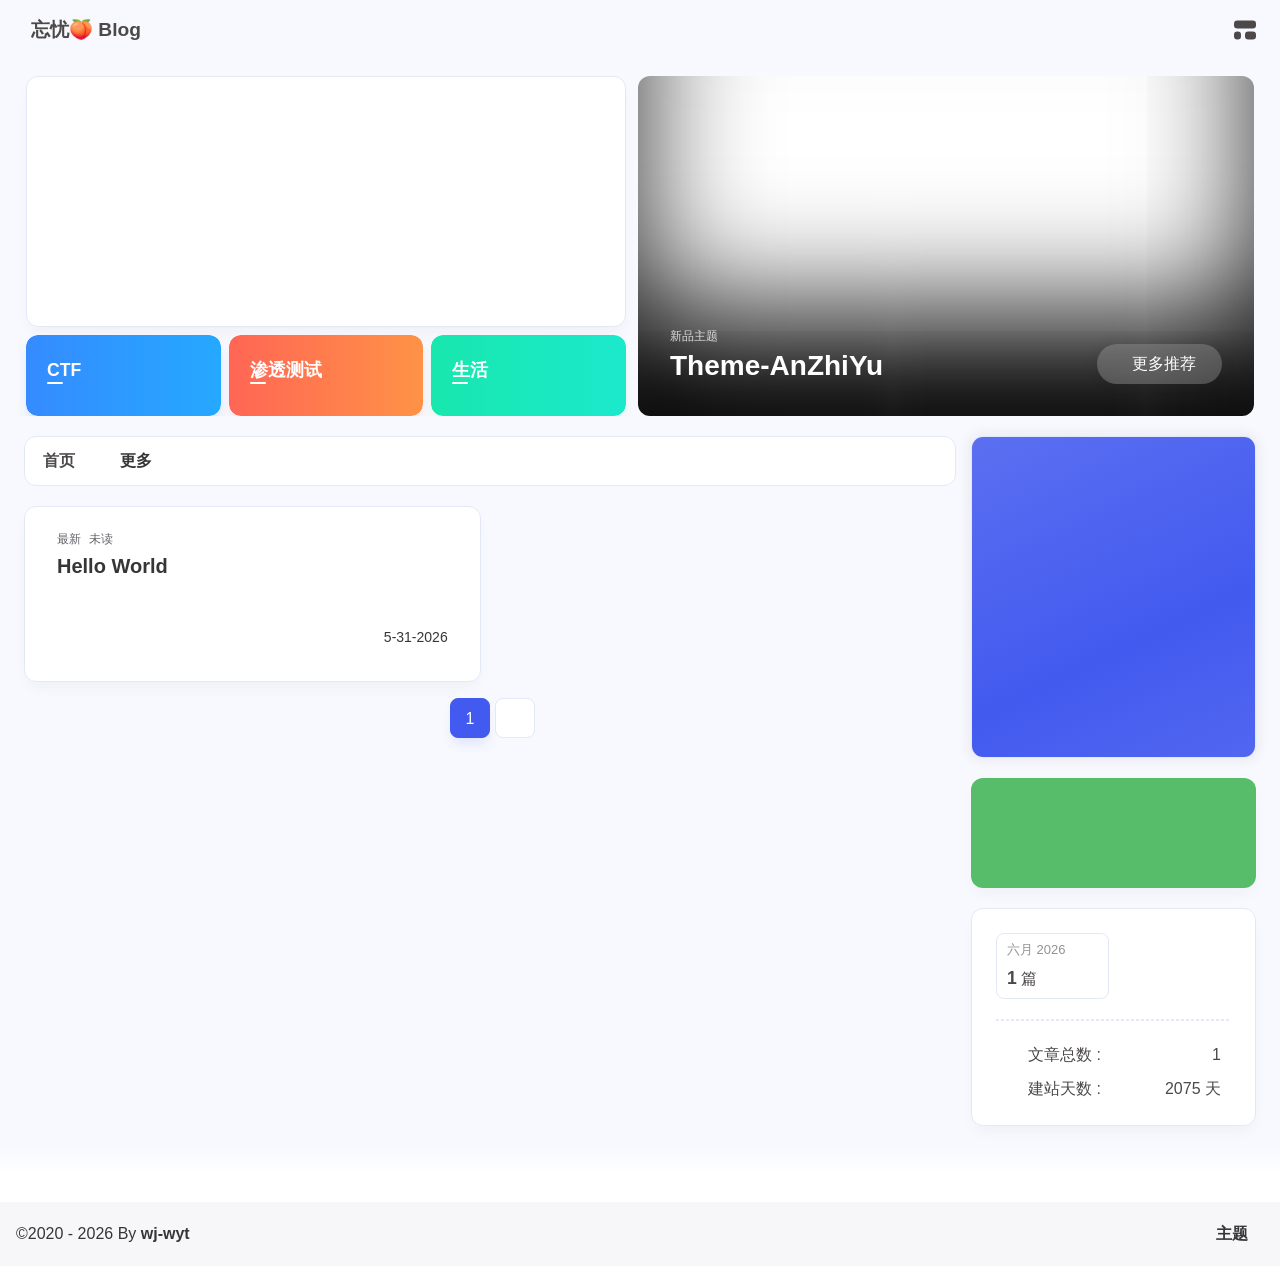
==== index.html @ c8df84e9 "Site updated: 2026-06-01 08:28:29" ====
<!DOCTYPE html><html lang="zh-CN" data-theme="light"><head><meta charset="UTF-8"><meta http-equiv="X-UA-Compatible" content="IE=edge"><meta name="viewport" content="width=device-width, initial-scale=1.0, user-scalable=no"><title>忘忧🍑 Blog</title><meta name="author" content="wj-wyt"><meta name="copyright" content="wj-wyt"><meta name="format-detection" content="telephone=no"><meta name="theme-color" content="#f7f9fe"><meta name="mobile-web-app-capable" content="yes"><meta name="apple-touch-fullscreen" content="yes"><meta name="apple-mobile-web-app-title" content="忘忧🍑 Blog"><meta name="application-name" content="忘忧🍑 Blog"><meta name="apple-mobile-web-app-capable" content="yes"><meta name="apple-mobile-web-app-status-bar-style" content="#f7f9fe"><meta property="og:type" content="website"><meta property="og:title" content="忘忧🍑 Blog"><meta property="og:url" content="https://wj-wyt.github.io/index.html"><meta property="og:site_name" content="忘忧🍑 Blog"><meta property="og:description"><meta property="og:locale" content="zh-CN"><meta property="og:image" content="https://bu.dusays.com/2023/04/27/64496e511b09c.jpg"><meta property="article:author" content="wj-wyt"><meta property="article:tag"><meta name="twitter:card" content="summary"><meta name="twitter:image" content="https://bu.dusays.com/2023/04/27/64496e511b09c.jpg"><meta name="description"><link rel="shortcut icon" href="/favicon.ico"><link rel="canonical" href="https://wj-wyt.github.io/"><link rel="preconnect" href="//cdn.cbd.int"/><meta name="google-site-verification" content="xxx"/><meta name="baidu-site-verification" content="code-xxx"/><meta name="msvalidate.01" content="xxx"/><link rel="stylesheet" href="/css/index.css"><link rel="stylesheet" href="https://cdn.cbd.int/node-snackbar@0.1.16/dist/snackbar.min.css" media="print" onload="this.media='all'"><link rel="stylesheet" href="https://cdn.cbd.int/@fancyapps/ui@6.1.6/dist/fancybox/fancybox.css" media="print" onload="this.media='all'"><script>const GLOBAL_CONFIG = {
  linkPageTop: undefined,
  peoplecanvas: {"enable":true,"img":"https://upload-bbs.miyoushe.com/upload/2024/07/27/125766904/ba62475f396df9de3316a08ed9e65d86_5680958632268053399..png"},
  postHeadAiDescription: {"enable":true,"gptName":"AnZhiYu","mode":"local","switchBtn":false,"btnLink":"https://afdian.net/item/886a79d4db6711eda42a52540025c377","randomNum":3,"basicWordCount":1000,"key":"xxxx","Referer":"https://xx.xx/"},
  diytitle: {"enable":true,"leaveTitle":"w(ﾟДﾟ)w 不要走！再看看嘛！","backTitle":"♪(^∇^*)欢迎肥来！"},
  LA51: undefined,
  greetingBox: undefined,
  twikooEnvId: '',
  commentBarrageConfig:undefined,
  music_page_default: "nav_music",
  root: '/',
  preloader: {"source":3},
  friends_vue_info: undefined,
  navMusic: true,
  mainTone: undefined,
  authorStatus: undefined,
  algolia: undefined,
  localSearch: undefined,
  translate: {"defaultEncoding":2,"translateDelay":0,"msgToTraditionalChinese":"繁","msgToSimplifiedChinese":"简","rightMenuMsgToTraditionalChinese":"转为繁体","rightMenuMsgToSimplifiedChinese":"转为简体"},
  noticeOutdate: undefined,
  highlight: {"plugin":"highlight.js","highlightCopy":true,"highlightLang":true,"highlightHeightLimit":330},
  copy: {
    success: '复制成功',
    error: '复制错误',
    noSupport: '浏览器不支持'
  },
  relativeDate: {
    homepage: false,
    simplehomepage: true,
    post: false
  },
  runtime: '天',
  date_suffix: {
    just: '刚刚',
    min: '分钟前',
    hour: '小时前',
    day: '天前',
    month: '个月前'
  },
  copyright: {"copy":true,"copyrightEbable":false,"limitCount":50,"languages":{"author":"作者: wj-wyt","link":"链接: ","source":"来源: 忘忧🍑 Blog","info":"著作权归作者所有。商业转载请联系作者获得授权，非商业转载请注明出处。","copySuccess":"复制成功，复制和转载请标注本文地址"}},
  lightbox: 'fancybox',
  Snackbar: {"chs_to_cht":"你已切换为繁体","cht_to_chs":"你已切换为简体","day_to_night":"你已切换为深色模式","night_to_day":"你已切换为浅色模式","bgLight":"#425AEF","bgDark":"#1f1f1f","position":"top-center"},
  source: {
    justifiedGallery: {
      js: 'https://cdn.cbd.int/flickr-justified-gallery@2.2.0/dist/fjGallery.min.js',
      css: 'https://cdn.cbd.int/flickr-justified-gallery@2.2.0/dist/fjGallery.css'
    }
  },
  isPhotoFigcaption: false,
  islazyload: true,
  isAnchor: false,
  shortcutKey: undefined,
  autoDarkmode: true
}</script><script id="config-diff">var GLOBAL_CONFIG_SITE = {
  configTitle: '忘忧🍑 Blog',
  title: '忘忧🍑 Blog',
  postAI: '',
  pageFillDescription: '',
  isPost: false,
  isHome: true,
  isHighlightShrink: false,
  isToc: false,
  postUpdate: '2026-06-01 08:28:26',
  postMainColor: '',
}</script><noscript><style type="text/css">
  #nav {
    opacity: 1
  }
  .justified-gallery img {
    opacity: 1
  }

  #recent-posts time,
  #post-meta time {
    display: inline !important
  }
</style></noscript><script>(win=>{
      win.saveToLocal = {
        set: (key, value, ttl) => {
          if (ttl === 0) return
          const now = Date.now()
          const expiry = now + ttl * 86400000
          const item = {
            value,
            expiry
          }
          localStorage.setItem(key, JSON.stringify(item))
        },
      
        get: key => {
          const itemStr = localStorage.getItem(key)
      
          if (!itemStr) {
            return undefined
          }
          const item = JSON.parse(itemStr)
          const now = Date.now()
      
          if (now > item.expiry) {
            localStorage.removeItem(key)
            return undefined
          }
          return item.value
        }
      }
    
      win.getScript = (url, attr = {}) => new Promise((resolve, reject) => {
        const script = document.createElement('script')
        script.src = url
        script.async = true
        script.onerror = reject
        script.onload = script.onreadystatechange = function() {
          const loadState = this.readyState
          if (loadState && loadState !== 'loaded' && loadState !== 'complete') return
          script.onload = script.onreadystatechange = null
          resolve()
        }

        Object.keys(attr).forEach(key => {
          script.setAttribute(key, attr[key])
        })

        document.head.appendChild(script)
      })
    
      win.getCSS = (url, id = false) => new Promise((resolve, reject) => {
        const link = document.createElement('link')
        link.rel = 'stylesheet'
        link.href = url
        if (id) link.id = id
        link.onerror = reject
        link.onload = link.onreadystatechange = function() {
          const loadState = this.readyState
          if (loadState && loadState !== 'loaded' && loadState !== 'complete') return
          link.onload = link.onreadystatechange = null
          resolve()
        }
        document.head.appendChild(link)
      })
    
      win.activateDarkMode = () => {
        document.documentElement.setAttribute('data-theme', 'dark')
        if (document.querySelector('meta[name="theme-color"]') !== null) {
          document.querySelector('meta[name="theme-color"]').setAttribute('content', '#18171d')
        }
      }
      win.activateLightMode = () => {
        document.documentElement.setAttribute('data-theme', 'light')
        if (document.querySelector('meta[name="theme-color"]') !== null) {
          document.querySelector('meta[name="theme-color"]').setAttribute('content', '#f7f9fe')
        }
      }
      const t = saveToLocal.get('theme')
    
          const isDarkMode = window.matchMedia('(prefers-color-scheme: dark)').matches
          const isLightMode = window.matchMedia('(prefers-color-scheme: light)').matches
          const isNotSpecified = window.matchMedia('(prefers-color-scheme: no-preference)').matches
          const hasNoSupport = !isDarkMode && !isLightMode && !isNotSpecified

          if (t === undefined) {
            if (isLightMode) activateLightMode()
            else if (isDarkMode) activateDarkMode()
            else if (isNotSpecified || hasNoSupport) {
              const now = new Date()
              const hour = now.getHours()
              const isNight = hour <= 6 || hour >= 18
              isNight ? activateDarkMode() : activateLightMode()
            }
            window.matchMedia('(prefers-color-scheme: dark)').addListener(e => {
              if (saveToLocal.get('theme') === undefined) {
                e.matches ? activateDarkMode() : activateLightMode()
              }
            })
          } else if (t === 'light') activateLightMode()
          else activateDarkMode()
        
      const asideStatus = saveToLocal.get('aside-status')
      if (asideStatus !== undefined) {
        if (asideStatus === 'hide') {
          document.documentElement.classList.add('hide-aside')
        } else {
          document.documentElement.classList.remove('hide-aside')
        }
      }
    
      const detectApple = () => {
        if(/iPad|iPhone|iPod|Macintosh/.test(navigator.userAgent)){
          document.documentElement.classList.add('apple')
        }
      }
      detectApple()
    })(window)</script><meta name="generator" content="Hexo 8.1.2"></head><body data-type="anzhiyu"><div id="web_bg"></div><div id="an_music_bg"></div><div id="loading-box" onclick="document.getElementById(&quot;loading-box&quot;).classList.add(&quot;loaded&quot;)"><div class="loading-bg"><img class="loading-img nolazyload" alt="加载头像" src="https://npm.elemecdn.com/anzhiyu-blog-static@1.0.4/img/avatar.jpg"/><div class="loading-image-dot"></div></div></div><script>const preloader = {
  endLoading: () => {
    document.getElementById('loading-box').classList.add("loaded");
  },
  initLoading: () => {
    document.getElementById('loading-box').classList.remove("loaded")
  }
}
window.addEventListener('load',()=> { preloader.endLoading() })
setTimeout(function(){preloader.endLoading();},10000)

if (true) {
  document.addEventListener('pjax:send', () => { preloader.initLoading() })
  document.addEventListener('pjax:complete', () => { preloader.endLoading() })
}</script><link rel="stylesheet" href="https://cdn.cbd.int/anzhiyu-theme-static@1.1.10/progress_bar/progress_bar.css"/><script async="async" src="https://cdn.cbd.int/pace-js@1.2.4/pace.min.js" data-pace-options="{ &quot;restartOnRequestAfter&quot;:false,&quot;eventLag&quot;:false}"></script><div class="page" id="body-wrap"><header class="not-top-img" id="page-header"><nav id="nav"><div id="nav-group"><span id="blog_name"><a id="site-name" href="/" accesskey="h"><div class="title">忘忧🍑 Blog</div><i class="anzhiyufont anzhiyu-icon-house-chimney"></i></a></span><div class="mask-name-container"><div id="name-container"><a id="page-name" href="javascript:anzhiyu.scrollToDest(0, 500)">PAGE_NAME</a></div></div><div id="menus"></div><div id="nav-right"><div class="nav-button" id="randomPost_button"><a class="site-page" onclick="toRandomPost()" title="随机前往一个文章" href="javascript:void(0);"><i class="anzhiyufont anzhiyu-icon-dice"></i></a></div><input id="center-console" type="checkbox"/><label class="widget" for="center-console" title="中控台" onclick="anzhiyu.switchConsole();"><i class="left"></i><i class="widget center"></i><i class="widget right"></i></label><div id="console"><div class="console-card-group-reward"><ul class="reward-all console-card"><li class="reward-item"><a href="https://npm.elemecdn.com/anzhiyu-blog@1.1.6/img/post/common/qrcode-weichat.png" target="_blank"><img class="post-qr-code-img" alt="微信" src= "[data-uri]" onerror="this.onerror=null,this.src=&quot;/img/404.jpg&quot;" data-lazy-src="https://npm.elemecdn.com/anzhiyu-blog@1.1.6/img/post/common/qrcode-weichat.png"/></a><div class="post-qr-code-desc">微信</div></li><li class="reward-item"><a href="https://npm.elemecdn.com/anzhiyu-blog@1.1.6/img/post/common/qrcode-alipay.png" target="_blank"><img class="post-qr-code-img" alt="支付宝" src= "[data-uri]" onerror="this.onerror=null,this.src=&quot;/img/404.jpg&quot;" data-lazy-src="https://npm.elemecdn.com/anzhiyu-blog@1.1.6/img/post/common/qrcode-alipay.png"/></a><div class="post-qr-code-desc">支付宝</div></li></ul></div><div class="console-card-group"><div class="console-card-group-left"><div class="console-card" id="card-newest-comments"><div class="card-content"><div class="author-content-item-tips">互动</div><span class="author-content-item-title"> 最新评论</span></div><div class="aside-list"><span>正在加载中...</span></div></div></div><div class="console-card-group-right"><div class="console-card tags"><div class="card-content"><div class="author-content-item-tips">兴趣点</div><span class="author-content-item-title">寻找你感兴趣的领域</span></div></div><div class="console-card history"><div class="item-headline"><i class="anzhiyufont anzhiyu-icon-box-archiv"></i><span>文章</span></div><div class="card-archives"><div class="item-headline"><i class="anzhiyufont anzhiyu-icon-archive"></i><span>归档</span></div><ul class="card-archive-list"><li class="card-archive-list-item"><a class="card-archive-list-link" href="/archives/2026/06/"><span class="card-archive-list-date">六月 2026</span><div class="card-archive-list-count-group"><span class="card-archive-list-count">1</span><span>篇</span></div></a></li></ul></div><hr/></div></div></div><div class="button-group"><div class="console-btn-item"><a class="darkmode_switchbutton" title="显示模式切换" href="javascript:void(0);"><i class="anzhiyufont anzhiyu-icon-moon"></i></a></div><div class="console-btn-item" id="consoleHideAside" onclick="anzhiyu.hideAsideBtn()" title="边栏显示控制"><a class="asideSwitch"><i class="anzhiyufont anzhiyu-icon-arrows-left-right"></i></a></div><div class="console-btn-item" id="consoleMusic" onclick="anzhiyu.musicToggle()" title="音乐开关"><a class="music-switch"><i class="anzhiyufont anzhiyu-icon-music"></i></a></div></div><div class="console-mask" onclick="anzhiyu.hideConsole()" href="javascript:void(0);"></div></div><div class="nav-button" id="nav-totop"><a class="totopbtn" href="javascript:void(0);"><i class="anzhiyufont anzhiyu-icon-arrow-up"></i><span id="percent" onclick="anzhiyu.scrollToDest(0,500)">0</span></a></div><div id="toggle-menu"><a class="site-page" href="javascript:void(0);" title="切换"><i class="anzhiyufont anzhiyu-icon-bars"></i></a></div></div></div></nav></header><main id="blog-container"><div id="home_top"><div class="swiper_container_card" style="height: auto;width: 100%"><div id="bannerGroup"><div id="random-banner"><canvas id="peoplecanvas"></canvas><a id="random-hover" href="javascript:toRandomPost()"><i class="anzhiyufont anzhiyu-icon-paper-plane"></i><div class="bannerText">随便逛逛<i class="anzhiyufont anzhiyu-icon-arrow-right"></i></div></a></div><div class="categoryGroup"><div class="categoryItem" style="box-shadow:var(--anzhiyu-shadow-blue)"><a class="categoryButton blue" href="/categories/CTF/"><span class="categoryButtonText">CTF</span><i class="anzhiyufont anzhiyu-icon-dove"></i></a></div><div class="categoryItem" style="box-shadow:var(--anzhiyu-shadow-red)"><a class="categoryButton red" href="/categories/%E6%B8%97%E9%80%8F%E6%B5%8B%E8%AF%95/"><span class="categoryButtonText">渗透测试</span><i class="anzhiyufont anzhiyu-icon-fire"></i></a></div><div class="categoryItem" style="box-shadow:var(--anzhiyu-shadow-green)"><a class="categoryButton green" href="/categories/%E7%94%9F%E6%B4%BB%E6%97%A5%E5%B8%B8/"><span class="categoryButtonText">生活</span><i class="anzhiyufont anzhiyu-icon-book"></i></a></div></div></div><div class="topGroup"><div class="recent-post-item" onclick="pjax.loadUrl(&quot;/2026/06/01/hello-world/&quot;)"><div class="post_cover left_radius"><a href="2026/06/01/hello-world/" title="Hello World"><span class="recent-post-top-text">荐</span><img class="post_bg" onerror="this.onerror=null;this.src='/img/404.jpg'" alt="cover"></a></div><div class="recent-post-info"><a class="article-title" href="2026/06/01/hello-world/" title="Hello World">Hello World</a></div></div><a class="todayCard" id="todayCard" target="_blank" rel="noopener" href="https://docs.anheyu.com/" style="z-index: 1;"><div class="todayCard-info"><div class="todayCard-tips">新品主题</div><div class="todayCard-title">Theme-AnZhiYu</div></div><img class="todayCard-cover" src= "[data-uri]" onerror="this.onerror=null,this.src=&quot;/img/404.jpg&quot;" data-lazy-src="https://bu.dusays.com/2023/05/13/645fa3cf90d70.webp" onerror="this.onerror=null;this.src='/img/404.jpg'" alt="封面"><div class="banner-button-group"><div class="banner-button" onclick="event.stopPropagation();event.preventDefault();anzhiyu.hideTodayCard();"><i class="anzhiyufont anzhiyu-icon-arrow-circle-right"></i><span class="banner-button-text">更多推荐</span></div></div></a></div><link rel="stylesheet"></div></div><div class="layout" id="content-inner"><div class="recent-posts" id="recent-posts"><div id="categoryBar"><div class="category-bar" id="category-bar"><div id="catalog-bar"><div id="catalog-list"><div class="catalog-list-item" id="首页"><a href="/">首页</a></div></div><div class="category-bar-next" id="category-bar-next" onclick="anzhiyu.scrollCategoryBarToRight()"><i class="anzhiyufont anzhiyu-icon-angle-double-right"></i></div><a class="catalog-more" href="/categories/">更多</a></div></div></div><div class="recent-post-item lastestpost-item" onclick="pjax.loadUrl('/2026/06/01/hello-world/')"><div class="recent-post-info no-cover"><div class="recent-post-info-top"><div class="recent-post-info-top-tips"><span class="newPost">最新</span><a class="unvisited-post" href="/2026/06/01/hello-world/" title="Hello World">未读</a></div><a class="article-title" href="/2026/06/01/hello-world/" title="Hello World">Hello World</a></div><div class="article-meta-wrap"><span class="post-meta-date"><i class="anzhiyufont anzhiyu-icon-calendar-days" style="font-size: 15px; display:none"></i><span class="article-meta-label">发表于</span><time datetime="2026-05-31T23:50:40.956Z" title="发表于 2026-06-01 07:50:40" time="2026-06-01 07:50:40">2026-06-01</time><time class="time_hidden" datetime="2026-05-31T23:50:40.958Z" title="更新于 2026-06-01 07:50:40" time="2026-06-01 07:50:40">2026-06-01</time></span></div><div class="content">Welcome to Hexo! This is your very first post. Check documentation for more info. If you get any problems when using Hexo, you can find the answer in troubleshooting or you can ask me on GitHub.
Quick StartCreate a new post1$ hexo new &quot;My New Post&quot;

More info: Writing
Run server1$ hexo server

More info: Server
Generate static files1$ hexo generate

More info: Generating
Deploy to remote sites1$ hexo deploy

More info: Deployment
</div></div></div><nav id="pagination"><div class="pagination"><span class="page-number current">1</span><div class="toPageGroup"><input id="toPageText" oninput="value=value.replace(/[^0-9]/g,'')" maxlength="3" onkeyup="this.value=this.value.replace(/[^u4e00-u9fa5w]/g,'')" aria-label="toPage"><a id="toPageButton" onclick="anzhiyu.toPage()"><i class="anzhiyufont anzhiyu-icon-angles-right" style="font-weight: inherit; font-size: 1rem;"></i></a></div></div></nav></div><div class="aside-content" id="aside-content"><div class="card-widget card-info"><div class="card-content"><div class="author-info-avatar"><img class="avatar-img" src= "[data-uri]" onerror="this.onerror=null,this.src=&quot;/img/404.jpg&quot;" data-lazy-src="https://bu.dusays.com/2023/04/27/64496e511b09c.jpg" onerror="this.onerror=null;this.src='/img/friend_404.gif'" alt="avatar"/></div><div class="author-info__description"></div></div></div><div class="card-widget anzhiyu-right-widget" id="card-wechat" onclick="null"><div id="flip-wrapper"><div id="flip-content"><div class="face" style="background: url(https://bu.dusays.com/2023/01/13/63c02edf44033.png) center center / 100% no-repeat"></div><div class="back face" style="background: url(https://bu.dusays.com/2023/05/13/645fa415e8694.png) center center / 100% no-repeat"></div></div></div></div><div class="sticky_layout"><div class="card-widget"><div class="card-archives"><div class="item-headline"><i class="anzhiyufont anzhiyu-icon-archive"></i><span>归档</span></div><ul class="card-archive-list"><li class="card-archive-list-item"><a class="card-archive-list-link" href="/archives/2026/06/"><span class="card-archive-list-date">六月 2026</span><div class="card-archive-list-count-group"><span class="card-archive-list-count">1</span><span>篇</span></div></a></li></ul></div><hr/><div class="card-webinfo"><div class="item-headline"><i class="anzhiyufont anzhiyu-icon-chart-line"></i><span>网站资讯</span></div><div class="webinfo"><div class="webinfo-item"><div class="webinfo-item-title"><i class="anzhiyufont anzhiyu-icon-file-lines"></i><div class="item-name">文章总数 :</div></div><div class="item-count">1</div></div><div class="webinfo-item"><div class="webinfo-item-title"><i class="anzhiyufont anzhiyu-icon-stopwatch"></i><div class="item-name">建站天数 :</div></div><div class="item-count" id="runtimeshow" data-publishDate="2021-03-31T16:00:00.000Z"><i class="anzhiyufont anzhiyu-icon-spinner anzhiyu-spin"></i></div></div></div></div></div></div></div></div></main><footer id="footer"><div id="footer-wrap"></div><div id="footer-bar"><div class="footer-bar-links"><div class="footer-bar-left"><div id="footer-bar-tips"><div class="copyright">&copy;2020 - 2026 By <a class="footer-bar-link" href="/" title="wj-wyt" target="_blank">wj-wyt</a></div></div><div id="footer-type-tips"></div></div><div class="footer-bar-right"><a class="footer-bar-link" target="_blank" rel="noopener" href="https://github.com/anzhiyu-c/hexo-theme-anzhiyu" title="主题">主题</a></div></div></div></footer></div><div id="sidebar"><div id="menu-mask"></div><div id="sidebar-menus"><div class="sidebar-site-data site-data is-center"><a href="/archives/" title="archive"><div class="headline">文章</div><div class="length-num">1</div></a><a href="/tags/" title="tag"><div class="headline">标签</div><div class="length-num">0</div></a><a href="/categories/" title="category"><div class="headline">分类</div><div class="length-num">0</div></a></div><span class="sidebar-menu-item-title">功能</span><div class="sidebar-menu-item"><a class="darkmode_switchbutton menu-child" href="javascript:void(0);" title="显示模式"><i class="anzhiyufont anzhiyu-icon-circle-half-stroke"></i><span>显示模式</span></a></div><div class="back-menu-list-groups"><div class="back-menu-list-group"><div class="back-menu-list-title">网页</div><div class="back-menu-list"><a class="back-menu-item" target="_blank" rel="noopener" href="https://hexo.anheyu.com/" title="博客"><img class="back-menu-item-icon" src= "[data-uri]" onerror="this.onerror=null,this.src=&quot;/img/404.jpg&quot;" data-lazy-src="/img/favicon.ico" alt="博客"/><span class="back-menu-item-text">博客</span></a></div></div><div class="back-menu-list-group"><div class="back-menu-list-title">项目</div><div class="back-menu-list"><a class="back-menu-item" target="_blank" rel="noopener" href="https://image.anheyu.com/" title="安知鱼图床"><img class="back-menu-item-icon" src= "[data-uri]" onerror="this.onerror=null,this.src=&quot;/img/404.jpg&quot;" data-lazy-src="https://image.anheyu.com/favicon.ico" alt="安知鱼图床"/><span class="back-menu-item-text">安知鱼图床</span></a></div></div></div><span class="sidebar-menu-item-title">标签</span></div></div><div id="rightside"><div id="rightside-config-hide"><button id="translateLink" type="button" title="简繁转换">繁</button><button id="darkmode" type="button" title="浅色和深色模式转换"><i class="anzhiyufont anzhiyu-icon-circle-half-stroke"></i></button><button id="hide-aside-btn" type="button" title="单栏和双栏切换"><i class="anzhiyufont anzhiyu-icon-arrows-left-right"></i></button></div><div id="rightside-config-show"><button id="rightside-config" type="button" title="设置"><i class="anzhiyufont anzhiyu-icon-gear"></i></button><button id="go-up" type="button" title="回到顶部"><i class="anzhiyufont anzhiyu-icon-arrow-up"></i></button></div></div><div id="nav-music"><a id="nav-music-hoverTips" onclick="anzhiyu.musicToggle()" accesskey="m">播放音乐</a><div id="console-music-bg"></div><meting-js id="8152976493" server="netease" type="playlist" mutex="true" preload="none" theme="var(--anzhiyu-main)" data-lrctype="0" order="random" volume="0.7"></meting-js></div><div id="rightMenu"><div class="rightMenu-group rightMenu-small"><div class="rightMenu-item" id="menu-backward"><i class="anzhiyufont anzhiyu-icon-arrow-left"></i></div><div class="rightMenu-item" id="menu-forward"><i class="anzhiyufont anzhiyu-icon-arrow-right"></i></div><div class="rightMenu-item" id="menu-refresh"><i class="anzhiyufont anzhiyu-icon-arrow-rotate-right" style="font-size: 1rem;"></i></div><div class="rightMenu-item" id="menu-top"><i class="anzhiyufont anzhiyu-icon-arrow-up"></i></div></div><div class="rightMenu-group rightMenu-line rightMenuPlugin"><div class="rightMenu-item" id="menu-copytext"><i class="anzhiyufont anzhiyu-icon-copy"></i><span>复制选中文本</span></div><div class="rightMenu-item" id="menu-pastetext"><i class="anzhiyufont anzhiyu-icon-paste"></i><span>粘贴文本</span></div><a class="rightMenu-item" id="menu-commenttext"><i class="anzhiyufont anzhiyu-icon-comment-medical"></i><span>引用到评论</span></a><div class="rightMenu-item" id="menu-newwindow"><i class="anzhiyufont anzhiyu-icon-window-restore"></i><span>新窗口打开</span></div><div class="rightMenu-item" id="menu-copylink"><i class="anzhiyufont anzhiyu-icon-link"></i><span>复制链接地址</span></div><div class="rightMenu-item" id="menu-copyimg"><i class="anzhiyufont anzhiyu-icon-images"></i><span>复制此图片</span></div><div class="rightMenu-item" id="menu-downloadimg"><i class="anzhiyufont anzhiyu-icon-download"></i><span>下载此图片</span></div><div class="rightMenu-item" id="menu-newwindowimg"><i class="anzhiyufont anzhiyu-icon-window-restore"></i><span>新窗口打开图片</span></div><div class="rightMenu-item" id="menu-search"><i class="anzhiyufont anzhiyu-icon-magnifying-glass"></i><span>站内搜索</span></div><div class="rightMenu-item" id="menu-searchBaidu"><i class="anzhiyufont anzhiyu-icon-magnifying-glass"></i><span>百度搜索</span></div><div class="rightMenu-item" id="menu-music-toggle"><i class="anzhiyufont anzhiyu-icon-play"></i><span>播放音乐</span></div><div class="rightMenu-item" id="menu-music-back"><i class="anzhiyufont anzhiyu-icon-backward"></i><span>切换到上一首</span></div><div class="rightMenu-item" id="menu-music-forward"><i class="anzhiyufont anzhiyu-icon-forward"></i><span>切换到下一首</span></div><div class="rightMenu-item" id="menu-music-playlist" onclick="window.open(&quot;https://y.qq.com/n/ryqq/playlist/8802438608&quot;, &quot;_blank&quot;);" style="display: none;"><i class="anzhiyufont anzhiyu-icon-radio"></i><span>查看所有歌曲</span></div><div class="rightMenu-item" id="menu-music-copyMusicName"><i class="anzhiyufont anzhiyu-icon-copy"></i><span>复制歌名</span></div></div><div class="rightMenu-group rightMenu-line rightMenuOther"><a class="rightMenu-item menu-link" id="menu-randomPost"><i class="anzhiyufont anzhiyu-icon-shuffle"></i><span>随便逛逛</span></a><a class="rightMenu-item menu-link" href="/categories/"><i class="anzhiyufont anzhiyu-icon-cube"></i><span>博客分类</span></a><a class="rightMenu-item menu-link" href="/tags/"><i class="anzhiyufont anzhiyu-icon-tags"></i><span>文章标签</span></a></div><div class="rightMenu-group rightMenu-line rightMenuOther"><a class="rightMenu-item" id="menu-copy" href="javascript:void(0);"><i class="anzhiyufont anzhiyu-icon-copy"></i><span>复制地址</span></a><a class="rightMenu-item" id="menu-commentBarrage" href="javascript:void(0);"><i class="anzhiyufont anzhiyu-icon-message"></i><span class="menu-commentBarrage-text">关闭热评</span></a><a class="rightMenu-item" id="menu-darkmode" href="javascript:void(0);"><i class="anzhiyufont anzhiyu-icon-circle-half-stroke"></i><span class="menu-darkmode-text">深色模式</span></a><a class="rightMenu-item" id="menu-translate" href="javascript:void(0);"><i class="anzhiyufont anzhiyu-icon-language"></i><span>轉為繁體</span></a></div></div><div id="rightmenu-mask"></div><div><script src="/js/utils.js"></script><script src="/js/main.js"></script><script src="/js/tw_cn.js"></script><script src="https://cdn.cbd.int/@fancyapps/ui@6.1.6/dist/fancybox/fancybox.umd.js"></script><script src="https://cdn.cbd.int/instant.page@5.2.0/instantpage.js" type="module"></script><script src="https://cdn.cbd.int/vanilla-lazyload@19.1.3/dist/lazyload.iife.min.js"></script><script src="https://cdn.cbd.int/node-snackbar@0.1.16/dist/snackbar.min.js"></script><canvas id="universe"></canvas><script async src="https://npm.elemecdn.com/anzhiyu-theme-static@1.0.0/dark/dark.js"></script><script>// 消除控制台打印
var HoldLog = console.log;
console.log = function () {};
let now1 = new Date();
queueMicrotask(() => {
  const Log = function () {
    HoldLog.apply(console, arguments);
  }; //在恢复前输出日志
  const grt = new Date("04/01/2021 00:00:00"); //此处修改你的建站时间或者网站上线时间
  now1.setTime(now1.getTime() + 250);
  const days = (now1 - grt) / 1000 / 60 / 60 / 24;
  const dnum = Math.floor(days);
  const ascll = [
    `欢迎使用安知鱼!`,
    `生活明朗, 万物可爱`,
    `
        
       █████╗ ███╗   ██╗███████╗██╗  ██╗██╗██╗   ██╗██╗   ██╗
      ██╔══██╗████╗  ██║╚══███╔╝██║  ██║██║╚██╗ ██╔╝██║   ██║
      ███████║██╔██╗ ██║  ███╔╝ ███████║██║ ╚████╔╝ ██║   ██║
      ██╔══██║██║╚██╗██║ ███╔╝  ██╔══██║██║  ╚██╔╝  ██║   ██║
      ██║  ██║██║ ╚████║███████╗██║  ██║██║   ██║   ╚██████╔╝
      ╚═╝  ╚═╝╚═╝  ╚═══╝╚══════╝╚═╝  ╚═╝╚═╝   ╚═╝    ╚═════╝
        
        `,
    "已上线",
    dnum,
    "天",
    "©2020 By 安知鱼 V1.7.1",
  ];
  const ascll2 = [`NCC2-036`, `调用前置摄像头拍照成功，识别为【小笨蛋】.`, `Photo captured: `, `🤪`];

  setTimeout(
    Log.bind(
      console,
      `\n%c${ascll[0]} %c ${ascll[1]} %c ${ascll[2]} %c${ascll[3]}%c ${ascll[4]}%c ${ascll[5]}\n\n%c ${ascll[6]}\n`,
      "color:#425AEF",
      "",
      "color:#425AEF",
      "color:#425AEF",
      "",
      "color:#425AEF",
      ""
    )
  );
  setTimeout(
    Log.bind(
      console,
      `%c ${ascll2[0]} %c ${ascll2[1]} %c \n${ascll2[2]} %c\n${ascll2[3]}\n`,
      "color:white; background-color:#4fd953",
      "",
      "",
      'background:url("https://npm.elemecdn.com/anzhiyu-blog@1.1.6/img/post/common/tinggge.gif") no-repeat;font-size:450%'
    )
  );

  setTimeout(Log.bind(console, "%c WELCOME %c 你好，小笨蛋.", "color:white; background-color:#4f90d9", ""));

  setTimeout(
    console.warn.bind(
      console,
      "%c ⚡ Powered by 安知鱼 %c 你正在访问 wj-wyt 的博客.",
      "color:white; background-color:#f0ad4e",
      ""
    )
  );

  setTimeout(Log.bind(console, "%c W23-12 %c 你已打开控制台.", "color:white; background-color:#4f90d9", ""));

  setTimeout(
    console.warn.bind(console, "%c S013-782 %c 你现在正处于监控中.", "color:white; background-color:#d9534f", "")
  );
});</script><script async src="/anzhiyu/random.js"></script><div class="js-pjax"><script>if (typeof gsap === "object") {
  getScript("/js/anzhiyu/people.js", {defer:true})
} else {
  getScript("https://cdn.cbd.int/anzhiyu-theme-static@1.0.0/gsap/gsap.min.js").then(()=>{
    getScript("/js/anzhiyu/people.js", {defer:true})
  });
}</script><input type="hidden" name="page-type" id="page-type" value="anzhiyu"></div><script>var visitorMail = "";
</script><script async data-pjax src="https://cdn.cbd.int/anzhiyu-theme-static@1.0.0/waterfall/waterfall.js"></script><script src="https://cdn.cbd.int/qrcodejs@1.0.0/qrcode.min.js"></script><link rel="stylesheet" href="https://cdn.cbd.int/anzhiyu-theme-static@1.1.9/icon/ali_iconfont_css.css"><link rel="stylesheet" href="https://cdn.cbd.int/anzhiyu-theme-static@1.0.0/aplayer/APlayer.min.css" media="print" onload="this.media='all'"><script src="https://cdn.cbd.int/anzhiyu-blog-static@1.0.1/js/APlayer.min.js"></script><script src="https://cdn.cbd.int/hexo-anzhiyu-music@1.0.1/assets/js/Meting2.min.js"></script><script src="https://cdn.cbd.int/pjax@0.2.8/pjax.min.js"></script><script>let pjaxSelectors = ["head > title","#config-diff","#body-wrap","#rightside-config-hide","#rightside-config-show",".js-pjax"]
var pjax = new Pjax({
  elements: 'a:not([target="_blank"])',
  selectors: pjaxSelectors,
  cacheBust: false,
  analytics: false,
  scrollRestoration: false
})

document.addEventListener('pjax:send', function () {
  // removeEventListener scroll 
  anzhiyu.removeGlobalFnEvent('pjax')
  anzhiyu.removeGlobalFnEvent('themeChange')

  document.getElementById('rightside').classList.remove('rightside-show')
  
  if (window.aplayers) {
    for (let i = 0; i < window.aplayers.length; i++) {
      if (!window.aplayers[i].options.fixed) {
        window.aplayers[i].destroy()
      }
    }
  }

  typeof typed === 'object' && typed.destroy()

  //reset readmode
  const $bodyClassList = document.body.classList
  $bodyClassList.contains('read-mode') && $bodyClassList.remove('read-mode')
})

document.addEventListener('pjax:complete', function () {
  window.refreshFn()

  document.querySelectorAll('script[data-pjax]').forEach(item => {
    const newScript = document.createElement('script')
    const content = item.text || item.textContent || item.innerHTML || ""
    Array.from(item.attributes).forEach(attr => newScript.setAttribute(attr.name, attr.value))
    newScript.appendChild(document.createTextNode(content))
    item.parentNode.replaceChild(newScript, item)
  })

  GLOBAL_CONFIG.islazyload && window.lazyLoadInstance.update()

  typeof panguInit === 'function' && panguInit()

  // google analytics
  typeof gtag === 'function' && gtag('config', '', {'page_path': window.location.pathname});

  // baidu analytics
  typeof _hmt === 'object' && _hmt.push(['_trackPageview',window.location.pathname]);

  typeof loadMeting === 'function' && document.getElementsByClassName('aplayer').length && loadMeting()

  // prismjs
  typeof Prism === 'object' && Prism.highlightAll()
})

document.addEventListener('pjax:error', e => {
  if (e.request.status === 404) {
    pjax.loadUrl('/404.html')
  }
})</script><script charset="UTF-8" src="https://cdn.cbd.int/anzhiyu-theme-static@1.1.5/accesskey/accesskey.js"></script></div><div id="popup-window"><div class="popup-window-title">通知</div><div class="popup-window-divider"></div><div class="popup-window-content"><div class="popup-tip">你好呀</div><div class="popup-link"><i class="anzhiyufont anzhiyu-icon-arrow-circle-right"></i></div></div></div></body></html>
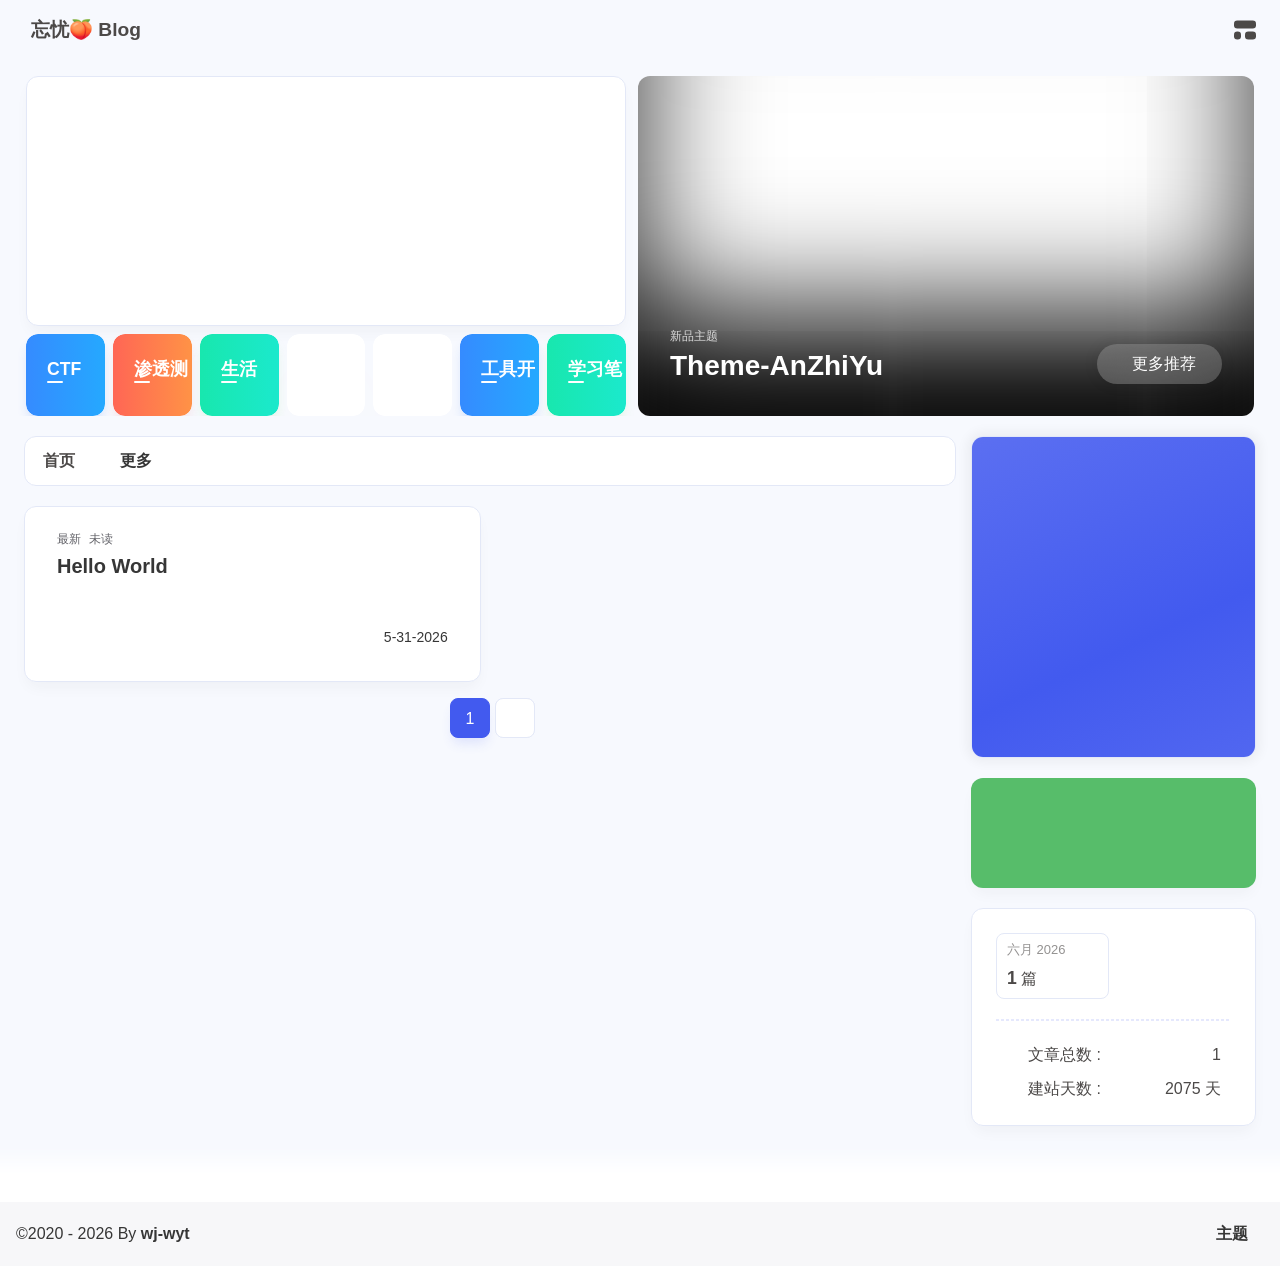
==== commit f36a997c: "Site updated: 2026-06-01 08:38:09" ====
--- a/index.html
+++ b/index.html
@@ -60,7 +60,7 @@
   isHome: true,
   isHighlightShrink: false,
   isToc: false,
-  postUpdate: '2026-06-01 08:28:26',
+  postUpdate: '2026-06-01 08:38:06',
   postMainColor: '',
 }</script><noscript><style type="text/css">
   #nav {
@@ -203,7 +203,7 @@
 if (true) {
   document.addEventListener('pjax:send', () => { preloader.initLoading() })
   document.addEventListener('pjax:complete', () => { preloader.endLoading() })
-}</script><link rel="stylesheet" href="https://cdn.cbd.int/anzhiyu-theme-static@1.1.10/progress_bar/progress_bar.css"/><script async="async" src="https://cdn.cbd.int/pace-js@1.2.4/pace.min.js" data-pace-options="{ &quot;restartOnRequestAfter&quot;:false,&quot;eventLag&quot;:false}"></script><div class="page" id="body-wrap"><header class="not-top-img" id="page-header"><nav id="nav"><div id="nav-group"><span id="blog_name"><a id="site-name" href="/" accesskey="h"><div class="title">忘忧🍑 Blog</div><i class="anzhiyufont anzhiyu-icon-house-chimney"></i></a></span><div class="mask-name-container"><div id="name-container"><a id="page-name" href="javascript:anzhiyu.scrollToDest(0, 500)">PAGE_NAME</a></div></div><div id="menus"></div><div id="nav-right"><div class="nav-button" id="randomPost_button"><a class="site-page" onclick="toRandomPost()" title="随机前往一个文章" href="javascript:void(0);"><i class="anzhiyufont anzhiyu-icon-dice"></i></a></div><input id="center-console" type="checkbox"/><label class="widget" for="center-console" title="中控台" onclick="anzhiyu.switchConsole();"><i class="left"></i><i class="widget center"></i><i class="widget right"></i></label><div id="console"><div class="console-card-group-reward"><ul class="reward-all console-card"><li class="reward-item"><a href="https://npm.elemecdn.com/anzhiyu-blog@1.1.6/img/post/common/qrcode-weichat.png" target="_blank"><img class="post-qr-code-img" alt="微信" src= "[data-uri]" onerror="this.onerror=null,this.src=&quot;/img/404.jpg&quot;" data-lazy-src="https://npm.elemecdn.com/anzhiyu-blog@1.1.6/img/post/common/qrcode-weichat.png"/></a><div class="post-qr-code-desc">微信</div></li><li class="reward-item"><a href="https://npm.elemecdn.com/anzhiyu-blog@1.1.6/img/post/common/qrcode-alipay.png" target="_blank"><img class="post-qr-code-img" alt="支付宝" src= "[data-uri]" onerror="this.onerror=null,this.src=&quot;/img/404.jpg&quot;" data-lazy-src="https://npm.elemecdn.com/anzhiyu-blog@1.1.6/img/post/common/qrcode-alipay.png"/></a><div class="post-qr-code-desc">支付宝</div></li></ul></div><div class="console-card-group"><div class="console-card-group-left"><div class="console-card" id="card-newest-comments"><div class="card-content"><div class="author-content-item-tips">互动</div><span class="author-content-item-title"> 最新评论</span></div><div class="aside-list"><span>正在加载中...</span></div></div></div><div class="console-card-group-right"><div class="console-card tags"><div class="card-content"><div class="author-content-item-tips">兴趣点</div><span class="author-content-item-title">寻找你感兴趣的领域</span></div></div><div class="console-card history"><div class="item-headline"><i class="anzhiyufont anzhiyu-icon-box-archiv"></i><span>文章</span></div><div class="card-archives"><div class="item-headline"><i class="anzhiyufont anzhiyu-icon-archive"></i><span>归档</span></div><ul class="card-archive-list"><li class="card-archive-list-item"><a class="card-archive-list-link" href="/archives/2026/06/"><span class="card-archive-list-date">六月 2026</span><div class="card-archive-list-count-group"><span class="card-archive-list-count">1</span><span>篇</span></div></a></li></ul></div><hr/></div></div></div><div class="button-group"><div class="console-btn-item"><a class="darkmode_switchbutton" title="显示模式切换" href="javascript:void(0);"><i class="anzhiyufont anzhiyu-icon-moon"></i></a></div><div class="console-btn-item" id="consoleHideAside" onclick="anzhiyu.hideAsideBtn()" title="边栏显示控制"><a class="asideSwitch"><i class="anzhiyufont anzhiyu-icon-arrows-left-right"></i></a></div><div class="console-btn-item" id="consoleMusic" onclick="anzhiyu.musicToggle()" title="音乐开关"><a class="music-switch"><i class="anzhiyufont anzhiyu-icon-music"></i></a></div></div><div class="console-mask" onclick="anzhiyu.hideConsole()" href="javascript:void(0);"></div></div><div class="nav-button" id="nav-totop"><a class="totopbtn" href="javascript:void(0);"><i class="anzhiyufont anzhiyu-icon-arrow-up"></i><span id="percent" onclick="anzhiyu.scrollToDest(0,500)">0</span></a></div><div id="toggle-menu"><a class="site-page" href="javascript:void(0);" title="切换"><i class="anzhiyufont anzhiyu-icon-bars"></i></a></div></div></div></nav></header><main id="blog-container"><div id="home_top"><div class="swiper_container_card" style="height: auto;width: 100%"><div id="bannerGroup"><div id="random-banner"><canvas id="peoplecanvas"></canvas><a id="random-hover" href="javascript:toRandomPost()"><i class="anzhiyufont anzhiyu-icon-paper-plane"></i><div class="bannerText">随便逛逛<i class="anzhiyufont anzhiyu-icon-arrow-right"></i></div></a></div><div class="categoryGroup"><div class="categoryItem" style="box-shadow:var(--anzhiyu-shadow-blue)"><a class="categoryButton blue" href="/categories/CTF/"><span class="categoryButtonText">CTF</span><i class="anzhiyufont anzhiyu-icon-dove"></i></a></div><div class="categoryItem" style="box-shadow:var(--anzhiyu-shadow-red)"><a class="categoryButton red" href="/categories/%E6%B8%97%E9%80%8F%E6%B5%8B%E8%AF%95/"><span class="categoryButtonText">渗透测试</span><i class="anzhiyufont anzhiyu-icon-fire"></i></a></div><div class="categoryItem" style="box-shadow:var(--anzhiyu-shadow-green)"><a class="categoryButton green" href="/categories/%E7%94%9F%E6%B4%BB%E6%97%A5%E5%B8%B8/"><span class="categoryButtonText">生活</span><i class="anzhiyufont anzhiyu-icon-book"></i></a></div></div></div><div class="topGroup"><div class="recent-post-item" onclick="pjax.loadUrl(&quot;/2026/06/01/hello-world/&quot;)"><div class="post_cover left_radius"><a href="2026/06/01/hello-world/" title="Hello World"><span class="recent-post-top-text">荐</span><img class="post_bg" onerror="this.onerror=null;this.src='/img/404.jpg'" alt="cover"></a></div><div class="recent-post-info"><a class="article-title" href="2026/06/01/hello-world/" title="Hello World">Hello World</a></div></div><a class="todayCard" id="todayCard" target="_blank" rel="noopener" href="https://docs.anheyu.com/" style="z-index: 1;"><div class="todayCard-info"><div class="todayCard-tips">新品主题</div><div class="todayCard-title">Theme-AnZhiYu</div></div><img class="todayCard-cover" src= "[data-uri]" onerror="this.onerror=null,this.src=&quot;/img/404.jpg&quot;" data-lazy-src="https://bu.dusays.com/2023/05/13/645fa3cf90d70.webp" onerror="this.onerror=null;this.src='/img/404.jpg'" alt="封面"><div class="banner-button-group"><div class="banner-button" onclick="event.stopPropagation();event.preventDefault();anzhiyu.hideTodayCard();"><i class="anzhiyufont anzhiyu-icon-arrow-circle-right"></i><span class="banner-button-text">更多推荐</span></div></div></a></div><link rel="stylesheet"></div></div><div class="layout" id="content-inner"><div class="recent-posts" id="recent-posts"><div id="categoryBar"><div class="category-bar" id="category-bar"><div id="catalog-bar"><div id="catalog-list"><div class="catalog-list-item" id="首页"><a href="/">首页</a></div></div><div class="category-bar-next" id="category-bar-next" onclick="anzhiyu.scrollCategoryBarToRight()"><i class="anzhiyufont anzhiyu-icon-angle-double-right"></i></div><a class="catalog-more" href="/categories/">更多</a></div></div></div><div class="recent-post-item lastestpost-item" onclick="pjax.loadUrl('/2026/06/01/hello-world/')"><div class="recent-post-info no-cover"><div class="recent-post-info-top"><div class="recent-post-info-top-tips"><span class="newPost">最新</span><a class="unvisited-post" href="/2026/06/01/hello-world/" title="Hello World">未读</a></div><a class="article-title" href="/2026/06/01/hello-world/" title="Hello World">Hello World</a></div><div class="article-meta-wrap"><span class="post-meta-date"><i class="anzhiyufont anzhiyu-icon-calendar-days" style="font-size: 15px; display:none"></i><span class="article-meta-label">发表于</span><time datetime="2026-05-31T23:50:40.956Z" title="发表于 2026-06-01 07:50:40" time="2026-06-01 07:50:40">2026-06-01</time><time class="time_hidden" datetime="2026-05-31T23:50:40.958Z" title="更新于 2026-06-01 07:50:40" time="2026-06-01 07:50:40">2026-06-01</time></span></div><div class="content">Welcome to Hexo! This is your very first post. Check documentation for more info. If you get any problems when using Hexo, you can find the answer in troubleshooting or you can ask me on GitHub.
+}</script><link rel="stylesheet" href="https://cdn.cbd.int/anzhiyu-theme-static@1.1.10/progress_bar/progress_bar.css"/><script async="async" src="https://cdn.cbd.int/pace-js@1.2.4/pace.min.js" data-pace-options="{ &quot;restartOnRequestAfter&quot;:false,&quot;eventLag&quot;:false}"></script><div class="page" id="body-wrap"><header class="not-top-img" id="page-header"><nav id="nav"><div id="nav-group"><span id="blog_name"><a id="site-name" href="/" accesskey="h"><div class="title">忘忧🍑 Blog</div><i class="anzhiyufont anzhiyu-icon-house-chimney"></i></a></span><div class="mask-name-container"><div id="name-container"><a id="page-name" href="javascript:anzhiyu.scrollToDest(0, 500)">PAGE_NAME</a></div></div><div id="menus"></div><div id="nav-right"><div class="nav-button" id="randomPost_button"><a class="site-page" onclick="toRandomPost()" title="随机前往一个文章" href="javascript:void(0);"><i class="anzhiyufont anzhiyu-icon-dice"></i></a></div><input id="center-console" type="checkbox"/><label class="widget" for="center-console" title="中控台" onclick="anzhiyu.switchConsole();"><i class="left"></i><i class="widget center"></i><i class="widget right"></i></label><div id="console"><div class="console-card-group-reward"><ul class="reward-all console-card"><li class="reward-item"><a href="https://npm.elemecdn.com/anzhiyu-blog@1.1.6/img/post/common/qrcode-weichat.png" target="_blank"><img class="post-qr-code-img" alt="微信" src= "[data-uri]" onerror="this.onerror=null,this.src=&quot;/img/404.jpg&quot;" data-lazy-src="https://npm.elemecdn.com/anzhiyu-blog@1.1.6/img/post/common/qrcode-weichat.png"/></a><div class="post-qr-code-desc">微信</div></li><li class="reward-item"><a href="https://npm.elemecdn.com/anzhiyu-blog@1.1.6/img/post/common/qrcode-alipay.png" target="_blank"><img class="post-qr-code-img" alt="支付宝" src= "[data-uri]" onerror="this.onerror=null,this.src=&quot;/img/404.jpg&quot;" data-lazy-src="https://npm.elemecdn.com/anzhiyu-blog@1.1.6/img/post/common/qrcode-alipay.png"/></a><div class="post-qr-code-desc">支付宝</div></li></ul></div><div class="console-card-group"><div class="console-card-group-left"><div class="console-card" id="card-newest-comments"><div class="card-content"><div class="author-content-item-tips">互动</div><span class="author-content-item-title"> 最新评论</span></div><div class="aside-list"><span>正在加载中...</span></div></div></div><div class="console-card-group-right"><div class="console-card tags"><div class="card-content"><div class="author-content-item-tips">兴趣点</div><span class="author-content-item-title">寻找你感兴趣的领域</span></div></div><div class="console-card history"><div class="item-headline"><i class="anzhiyufont anzhiyu-icon-box-archiv"></i><span>文章</span></div><div class="card-archives"><div class="item-headline"><i class="anzhiyufont anzhiyu-icon-archive"></i><span>归档</span></div><ul class="card-archive-list"><li class="card-archive-list-item"><a class="card-archive-list-link" href="/archives/2026/06/"><span class="card-archive-list-date">六月 2026</span><div class="card-archive-list-count-group"><span class="card-archive-list-count">1</span><span>篇</span></div></a></li></ul></div><hr/></div></div></div><div class="button-group"><div class="console-btn-item"><a class="darkmode_switchbutton" title="显示模式切换" href="javascript:void(0);"><i class="anzhiyufont anzhiyu-icon-moon"></i></a></div><div class="console-btn-item" id="consoleHideAside" onclick="anzhiyu.hideAsideBtn()" title="边栏显示控制"><a class="asideSwitch"><i class="anzhiyufont anzhiyu-icon-arrows-left-right"></i></a></div><div class="console-btn-item" id="consoleMusic" onclick="anzhiyu.musicToggle()" title="音乐开关"><a class="music-switch"><i class="anzhiyufont anzhiyu-icon-music"></i></a></div></div><div class="console-mask" onclick="anzhiyu.hideConsole()" href="javascript:void(0);"></div></div><div class="nav-button" id="nav-totop"><a class="totopbtn" href="javascript:void(0);"><i class="anzhiyufont anzhiyu-icon-arrow-up"></i><span id="percent" onclick="anzhiyu.scrollToDest(0,500)">0</span></a></div><div id="toggle-menu"><a class="site-page" href="javascript:void(0);" title="切换"><i class="anzhiyufont anzhiyu-icon-bars"></i></a></div></div></div></nav></header><main id="blog-container"><div id="home_top"><div class="swiper_container_card" style="height: auto;width: 100%"><div id="bannerGroup"><div id="random-banner"><canvas id="peoplecanvas"></canvas><a id="random-hover" href="javascript:toRandomPost()"><i class="anzhiyufont anzhiyu-icon-paper-plane"></i><div class="bannerText">随便逛逛<i class="anzhiyufont anzhiyu-icon-arrow-right"></i></div></a></div><div class="categoryGroup"><div class="categoryItem" style="box-shadow:var(--anzhiyu-shadow-blue)"><a class="categoryButton blue" href="/categories/CTF/"><span class="categoryButtonText">CTF</span><i class="anzhiyufont anzhiyu-icon-dove"></i></a></div><div class="categoryItem" style="box-shadow:var(--anzhiyu-shadow-red)"><a class="categoryButton red" href="/categories/%E6%B8%97%E9%80%8F%E6%B5%8B%E8%AF%95/"><span class="categoryButtonText">渗透测试</span><i class="anzhiyufont anzhiyu-icon-fire"></i></a></div><div class="categoryItem" style="box-shadow:var(--anzhiyu-shadow-green)"><a class="categoryButton green" href="/categories/%E7%94%9F%E6%B4%BB%E6%97%A5%E5%B8%B8/"><span class="categoryButtonText">生活</span><i class="anzhiyufont anzhiyu-icon-book"></i></a></div><div class="categoryItem" style="box-shadow:var(--anzhiyu-shadow-yellow)"><a class="categoryButton yellow" href="/categories/%E6%BC%8F%E6%B4%9E%E6%8C%96%E6%8E%98/"><span class="categoryButtonText">漏洞挖掘</span><i class="anzhiyufont anzhiyu-icon-bug"></i></a></div><div class="categoryItem" style="box-shadow:var(--anzhiyu-shadow-purple)"><a class="categoryButton purple" href="/categories/%E4%BB%A3%E7%A0%81%E5%AE%A1%E8%AE%A1/"><span class="categoryButtonText">代码审计</span><i class="anzhiyufont anzhiyu-icon-code"></i></a></div><div class="categoryItem" style="box-shadow:var(--anzhiyu-shadow-blue)"><a class="categoryButton blue" href="/categories/%E5%B7%A5%E5%85%B7%E5%BC%80%E5%8F%91/"><span class="categoryButtonText">工具开发</span><i class="anzhiyufont anzhiyu-icon-wrench"></i></a></div><div class="categoryItem" style="box-shadow:var(--anzhiyu-shadow-green)"><a class="categoryButton green" href="/categories/%E5%AD%A6%E4%B9%A0%E7%AC%94%E8%AE%B0/"><span class="categoryButtonText">学习笔记</span><i class="anzhiyufont anzhiyu-icon-pencil"></i></a></div></div></div><div class="topGroup"><div class="recent-post-item" onclick="pjax.loadUrl(&quot;/2026/06/01/hello-world/&quot;)"><div class="post_cover left_radius"><a href="2026/06/01/hello-world/" title="Hello World"><span class="recent-post-top-text">荐</span><img class="post_bg" onerror="this.onerror=null;this.src='/img/404.jpg'" alt="cover"></a></div><div class="recent-post-info"><a class="article-title" href="2026/06/01/hello-world/" title="Hello World">Hello World</a></div></div><a class="todayCard" id="todayCard" target="_blank" rel="noopener" href="https://docs.anheyu.com/" style="z-index: 1;"><div class="todayCard-info"><div class="todayCard-tips">新品主题</div><div class="todayCard-title">Theme-AnZhiYu</div></div><img class="todayCard-cover" src= "[data-uri]" onerror="this.onerror=null,this.src=&quot;/img/404.jpg&quot;" data-lazy-src="https://bu.dusays.com/2023/05/13/645fa3cf90d70.webp" onerror="this.onerror=null;this.src='/img/404.jpg'" alt="封面"><div class="banner-button-group"><div class="banner-button" onclick="event.stopPropagation();event.preventDefault();anzhiyu.hideTodayCard();"><i class="anzhiyufont anzhiyu-icon-arrow-circle-right"></i><span class="banner-button-text">更多推荐</span></div></div></a></div><link rel="stylesheet"></div></div><div class="layout" id="content-inner"><div class="recent-posts" id="recent-posts"><div id="categoryBar"><div class="category-bar" id="category-bar"><div id="catalog-bar"><div id="catalog-list"><div class="catalog-list-item" id="首页"><a href="/">首页</a></div></div><div class="category-bar-next" id="category-bar-next" onclick="anzhiyu.scrollCategoryBarToRight()"><i class="anzhiyufont anzhiyu-icon-angle-double-right"></i></div><a class="catalog-more" href="/categories/">更多</a></div></div></div><div class="recent-post-item lastestpost-item" onclick="pjax.loadUrl('/2026/06/01/hello-world/')"><div class="recent-post-info no-cover"><div class="recent-post-info-top"><div class="recent-post-info-top-tips"><span class="newPost">最新</span><a class="unvisited-post" href="/2026/06/01/hello-world/" title="Hello World">未读</a></div><a class="article-title" href="/2026/06/01/hello-world/" title="Hello World">Hello World</a></div><div class="article-meta-wrap"><span class="post-meta-date"><i class="anzhiyufont anzhiyu-icon-calendar-days" style="font-size: 15px; display:none"></i><span class="article-meta-label">发表于</span><time datetime="2026-05-31T23:50:40.956Z" title="发表于 2026-06-01 07:50:40" time="2026-06-01 07:50:40">2026-06-01</time><time class="time_hidden" datetime="2026-05-31T23:50:40.958Z" title="更新于 2026-06-01 07:50:40" time="2026-06-01 07:50:40">2026-06-01</time></span></div><div class="content">Welcome to Hexo! This is your very first post. Check documentation for more info. If you get any problems when using Hexo, you can find the answer in troubleshooting or you can ask me on GitHub.
 Quick StartCreate a new post1$ hexo new &quot;My New Post&quot;
 
 More info: Writing
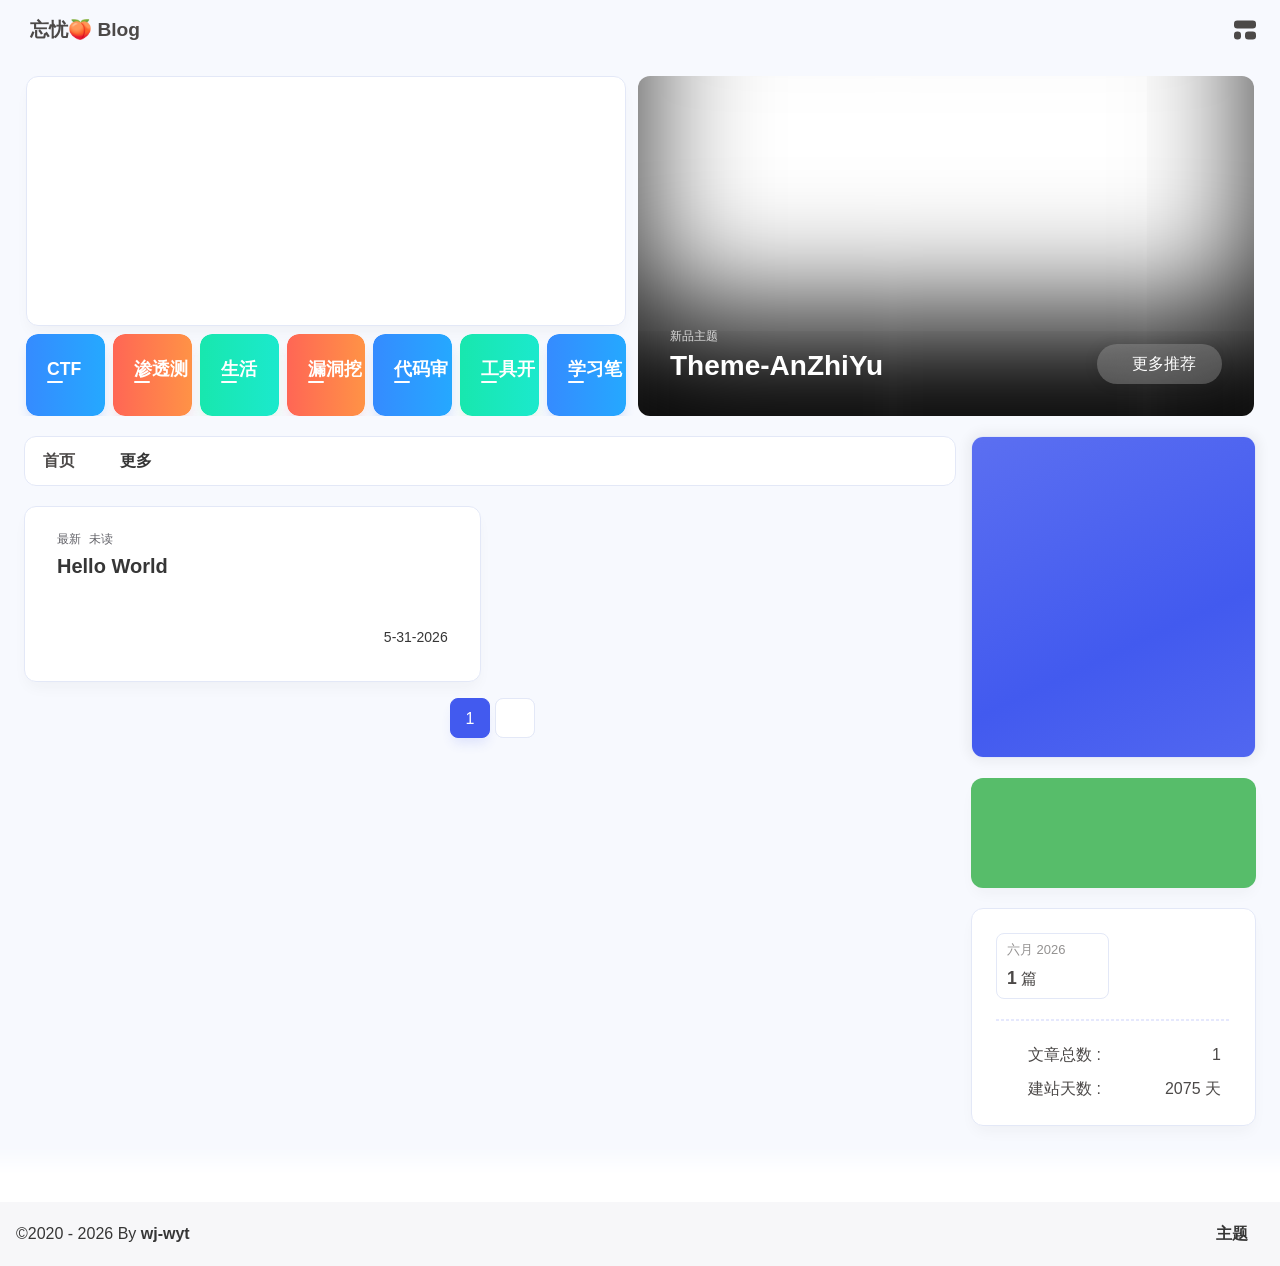
==== commit bb8bac9a: "Site updated: 2026-06-01 08:42:37" ====
--- a/index.html
+++ b/index.html
@@ -60,7 +60,7 @@
   isHome: true,
   isHighlightShrink: false,
   isToc: false,
-  postUpdate: '2026-06-01 08:38:06',
+  postUpdate: '2026-06-01 08:42:35',
   postMainColor: '',
 }</script><noscript><style type="text/css">
   #nav {
@@ -203,7 +203,7 @@
 if (true) {
   document.addEventListener('pjax:send', () => { preloader.initLoading() })
   document.addEventListener('pjax:complete', () => { preloader.endLoading() })
-}</script><link rel="stylesheet" href="https://cdn.cbd.int/anzhiyu-theme-static@1.1.10/progress_bar/progress_bar.css"/><script async="async" src="https://cdn.cbd.int/pace-js@1.2.4/pace.min.js" data-pace-options="{ &quot;restartOnRequestAfter&quot;:false,&quot;eventLag&quot;:false}"></script><div class="page" id="body-wrap"><header class="not-top-img" id="page-header"><nav id="nav"><div id="nav-group"><span id="blog_name"><a id="site-name" href="/" accesskey="h"><div class="title">忘忧🍑 Blog</div><i class="anzhiyufont anzhiyu-icon-house-chimney"></i></a></span><div class="mask-name-container"><div id="name-container"><a id="page-name" href="javascript:anzhiyu.scrollToDest(0, 500)">PAGE_NAME</a></div></div><div id="menus"></div><div id="nav-right"><div class="nav-button" id="randomPost_button"><a class="site-page" onclick="toRandomPost()" title="随机前往一个文章" href="javascript:void(0);"><i class="anzhiyufont anzhiyu-icon-dice"></i></a></div><input id="center-console" type="checkbox"/><label class="widget" for="center-console" title="中控台" onclick="anzhiyu.switchConsole();"><i class="left"></i><i class="widget center"></i><i class="widget right"></i></label><div id="console"><div class="console-card-group-reward"><ul class="reward-all console-card"><li class="reward-item"><a href="https://npm.elemecdn.com/anzhiyu-blog@1.1.6/img/post/common/qrcode-weichat.png" target="_blank"><img class="post-qr-code-img" alt="微信" src= "[data-uri]" onerror="this.onerror=null,this.src=&quot;/img/404.jpg&quot;" data-lazy-src="https://npm.elemecdn.com/anzhiyu-blog@1.1.6/img/post/common/qrcode-weichat.png"/></a><div class="post-qr-code-desc">微信</div></li><li class="reward-item"><a href="https://npm.elemecdn.com/anzhiyu-blog@1.1.6/img/post/common/qrcode-alipay.png" target="_blank"><img class="post-qr-code-img" alt="支付宝" src= "[data-uri]" onerror="this.onerror=null,this.src=&quot;/img/404.jpg&quot;" data-lazy-src="https://npm.elemecdn.com/anzhiyu-blog@1.1.6/img/post/common/qrcode-alipay.png"/></a><div class="post-qr-code-desc">支付宝</div></li></ul></div><div class="console-card-group"><div class="console-card-group-left"><div class="console-card" id="card-newest-comments"><div class="card-content"><div class="author-content-item-tips">互动</div><span class="author-content-item-title"> 最新评论</span></div><div class="aside-list"><span>正在加载中...</span></div></div></div><div class="console-card-group-right"><div class="console-card tags"><div class="card-content"><div class="author-content-item-tips">兴趣点</div><span class="author-content-item-title">寻找你感兴趣的领域</span></div></div><div class="console-card history"><div class="item-headline"><i class="anzhiyufont anzhiyu-icon-box-archiv"></i><span>文章</span></div><div class="card-archives"><div class="item-headline"><i class="anzhiyufont anzhiyu-icon-archive"></i><span>归档</span></div><ul class="card-archive-list"><li class="card-archive-list-item"><a class="card-archive-list-link" href="/archives/2026/06/"><span class="card-archive-list-date">六月 2026</span><div class="card-archive-list-count-group"><span class="card-archive-list-count">1</span><span>篇</span></div></a></li></ul></div><hr/></div></div></div><div class="button-group"><div class="console-btn-item"><a class="darkmode_switchbutton" title="显示模式切换" href="javascript:void(0);"><i class="anzhiyufont anzhiyu-icon-moon"></i></a></div><div class="console-btn-item" id="consoleHideAside" onclick="anzhiyu.hideAsideBtn()" title="边栏显示控制"><a class="asideSwitch"><i class="anzhiyufont anzhiyu-icon-arrows-left-right"></i></a></div><div class="console-btn-item" id="consoleMusic" onclick="anzhiyu.musicToggle()" title="音乐开关"><a class="music-switch"><i class="anzhiyufont anzhiyu-icon-music"></i></a></div></div><div class="console-mask" onclick="anzhiyu.hideConsole()" href="javascript:void(0);"></div></div><div class="nav-button" id="nav-totop"><a class="totopbtn" href="javascript:void(0);"><i class="anzhiyufont anzhiyu-icon-arrow-up"></i><span id="percent" onclick="anzhiyu.scrollToDest(0,500)">0</span></a></div><div id="toggle-menu"><a class="site-page" href="javascript:void(0);" title="切换"><i class="anzhiyufont anzhiyu-icon-bars"></i></a></div></div></div></nav></header><main id="blog-container"><div id="home_top"><div class="swiper_container_card" style="height: auto;width: 100%"><div id="bannerGroup"><div id="random-banner"><canvas id="peoplecanvas"></canvas><a id="random-hover" href="javascript:toRandomPost()"><i class="anzhiyufont anzhiyu-icon-paper-plane"></i><div class="bannerText">随便逛逛<i class="anzhiyufont anzhiyu-icon-arrow-right"></i></div></a></div><div class="categoryGroup"><div class="categoryItem" style="box-shadow:var(--anzhiyu-shadow-blue)"><a class="categoryButton blue" href="/categories/CTF/"><span class="categoryButtonText">CTF</span><i class="anzhiyufont anzhiyu-icon-dove"></i></a></div><div class="categoryItem" style="box-shadow:var(--anzhiyu-shadow-red)"><a class="categoryButton red" href="/categories/%E6%B8%97%E9%80%8F%E6%B5%8B%E8%AF%95/"><span class="categoryButtonText">渗透测试</span><i class="anzhiyufont anzhiyu-icon-fire"></i></a></div><div class="categoryItem" style="box-shadow:var(--anzhiyu-shadow-green)"><a class="categoryButton green" href="/categories/%E7%94%9F%E6%B4%BB%E6%97%A5%E5%B8%B8/"><span class="categoryButtonText">生活</span><i class="anzhiyufont anzhiyu-icon-book"></i></a></div><div class="categoryItem" style="box-shadow:var(--anzhiyu-shadow-yellow)"><a class="categoryButton yellow" href="/categories/%E6%BC%8F%E6%B4%9E%E6%8C%96%E6%8E%98/"><span class="categoryButtonText">漏洞挖掘</span><i class="anzhiyufont anzhiyu-icon-bug"></i></a></div><div class="categoryItem" style="box-shadow:var(--anzhiyu-shadow-purple)"><a class="categoryButton purple" href="/categories/%E4%BB%A3%E7%A0%81%E5%AE%A1%E8%AE%A1/"><span class="categoryButtonText">代码审计</span><i class="anzhiyufont anzhiyu-icon-code"></i></a></div><div class="categoryItem" style="box-shadow:var(--anzhiyu-shadow-blue)"><a class="categoryButton blue" href="/categories/%E5%B7%A5%E5%85%B7%E5%BC%80%E5%8F%91/"><span class="categoryButtonText">工具开发</span><i class="anzhiyufont anzhiyu-icon-wrench"></i></a></div><div class="categoryItem" style="box-shadow:var(--anzhiyu-shadow-green)"><a class="categoryButton green" href="/categories/%E5%AD%A6%E4%B9%A0%E7%AC%94%E8%AE%B0/"><span class="categoryButtonText">学习笔记</span><i class="anzhiyufont anzhiyu-icon-pencil"></i></a></div></div></div><div class="topGroup"><div class="recent-post-item" onclick="pjax.loadUrl(&quot;/2026/06/01/hello-world/&quot;)"><div class="post_cover left_radius"><a href="2026/06/01/hello-world/" title="Hello World"><span class="recent-post-top-text">荐</span><img class="post_bg" onerror="this.onerror=null;this.src='/img/404.jpg'" alt="cover"></a></div><div class="recent-post-info"><a class="article-title" href="2026/06/01/hello-world/" title="Hello World">Hello World</a></div></div><a class="todayCard" id="todayCard" target="_blank" rel="noopener" href="https://docs.anheyu.com/" style="z-index: 1;"><div class="todayCard-info"><div class="todayCard-tips">新品主题</div><div class="todayCard-title">Theme-AnZhiYu</div></div><img class="todayCard-cover" src= "[data-uri]" onerror="this.onerror=null,this.src=&quot;/img/404.jpg&quot;" data-lazy-src="https://bu.dusays.com/2023/05/13/645fa3cf90d70.webp" onerror="this.onerror=null;this.src='/img/404.jpg'" alt="封面"><div class="banner-button-group"><div class="banner-button" onclick="event.stopPropagation();event.preventDefault();anzhiyu.hideTodayCard();"><i class="anzhiyufont anzhiyu-icon-arrow-circle-right"></i><span class="banner-button-text">更多推荐</span></div></div></a></div><link rel="stylesheet"></div></div><div class="layout" id="content-inner"><div class="recent-posts" id="recent-posts"><div id="categoryBar"><div class="category-bar" id="category-bar"><div id="catalog-bar"><div id="catalog-list"><div class="catalog-list-item" id="首页"><a href="/">首页</a></div></div><div class="category-bar-next" id="category-bar-next" onclick="anzhiyu.scrollCategoryBarToRight()"><i class="anzhiyufont anzhiyu-icon-angle-double-right"></i></div><a class="catalog-more" href="/categories/">更多</a></div></div></div><div class="recent-post-item lastestpost-item" onclick="pjax.loadUrl('/2026/06/01/hello-world/')"><div class="recent-post-info no-cover"><div class="recent-post-info-top"><div class="recent-post-info-top-tips"><span class="newPost">最新</span><a class="unvisited-post" href="/2026/06/01/hello-world/" title="Hello World">未读</a></div><a class="article-title" href="/2026/06/01/hello-world/" title="Hello World">Hello World</a></div><div class="article-meta-wrap"><span class="post-meta-date"><i class="anzhiyufont anzhiyu-icon-calendar-days" style="font-size: 15px; display:none"></i><span class="article-meta-label">发表于</span><time datetime="2026-05-31T23:50:40.956Z" title="发表于 2026-06-01 07:50:40" time="2026-06-01 07:50:40">2026-06-01</time><time class="time_hidden" datetime="2026-05-31T23:50:40.958Z" title="更新于 2026-06-01 07:50:40" time="2026-06-01 07:50:40">2026-06-01</time></span></div><div class="content">Welcome to Hexo! This is your very first post. Check documentation for more info. If you get any problems when using Hexo, you can find the answer in troubleshooting or you can ask me on GitHub.
+}</script><link rel="stylesheet" href="https://cdn.cbd.int/anzhiyu-theme-static@1.1.10/progress_bar/progress_bar.css"/><script async="async" src="https://cdn.cbd.int/pace-js@1.2.4/pace.min.js" data-pace-options="{ &quot;restartOnRequestAfter&quot;:false,&quot;eventLag&quot;:false}"></script><div class="page" id="body-wrap"><header class="not-top-img" id="page-header"><nav id="nav"><div id="nav-group"><span id="blog_name"><a id="site-name" href="/" accesskey="h"><div class="title">忘忧🍑 Blog</div><i class="anzhiyufont anzhiyu-icon-house-chimney"></i></a></span><div class="mask-name-container"><div id="name-container"><a id="page-name" href="javascript:anzhiyu.scrollToDest(0, 500)">PAGE_NAME</a></div></div><div id="menus"></div><div id="nav-right"><div class="nav-button" id="randomPost_button"><a class="site-page" onclick="toRandomPost()" title="随机前往一个文章" href="javascript:void(0);"><i class="anzhiyufont anzhiyu-icon-dice"></i></a></div><input id="center-console" type="checkbox"/><label class="widget" for="center-console" title="中控台" onclick="anzhiyu.switchConsole();"><i class="left"></i><i class="widget center"></i><i class="widget right"></i></label><div id="console"><div class="console-card-group-reward"><ul class="reward-all console-card"><li class="reward-item"><a href="https://npm.elemecdn.com/anzhiyu-blog@1.1.6/img/post/common/qrcode-weichat.png" target="_blank"><img class="post-qr-code-img" alt="微信" src= "[data-uri]" onerror="this.onerror=null,this.src=&quot;/img/404.jpg&quot;" data-lazy-src="https://npm.elemecdn.com/anzhiyu-blog@1.1.6/img/post/common/qrcode-weichat.png"/></a><div class="post-qr-code-desc">微信</div></li><li class="reward-item"><a href="https://npm.elemecdn.com/anzhiyu-blog@1.1.6/img/post/common/qrcode-alipay.png" target="_blank"><img class="post-qr-code-img" alt="支付宝" src= "[data-uri]" onerror="this.onerror=null,this.src=&quot;/img/404.jpg&quot;" data-lazy-src="https://npm.elemecdn.com/anzhiyu-blog@1.1.6/img/post/common/qrcode-alipay.png"/></a><div class="post-qr-code-desc">支付宝</div></li></ul></div><div class="console-card-group"><div class="console-card-group-left"><div class="console-card" id="card-newest-comments"><div class="card-content"><div class="author-content-item-tips">互动</div><span class="author-content-item-title"> 最新评论</span></div><div class="aside-list"><span>正在加载中...</span></div></div></div><div class="console-card-group-right"><div class="console-card tags"><div class="card-content"><div class="author-content-item-tips">兴趣点</div><span class="author-content-item-title">寻找你感兴趣的领域</span></div></div><div class="console-card history"><div class="item-headline"><i class="anzhiyufont anzhiyu-icon-box-archiv"></i><span>文章</span></div><div class="card-archives"><div class="item-headline"><i class="anzhiyufont anzhiyu-icon-archive"></i><span>归档</span></div><ul class="card-archive-list"><li class="card-archive-list-item"><a class="card-archive-list-link" href="/archives/2026/06/"><span class="card-archive-list-date">六月 2026</span><div class="card-archive-list-count-group"><span class="card-archive-list-count">1</span><span>篇</span></div></a></li></ul></div><hr/></div></div></div><div class="button-group"><div class="console-btn-item"><a class="darkmode_switchbutton" title="显示模式切换" href="javascript:void(0);"><i class="anzhiyufont anzhiyu-icon-moon"></i></a></div><div class="console-btn-item" id="consoleHideAside" onclick="anzhiyu.hideAsideBtn()" title="边栏显示控制"><a class="asideSwitch"><i class="anzhiyufont anzhiyu-icon-arrows-left-right"></i></a></div><div class="console-btn-item" id="consoleMusic" onclick="anzhiyu.musicToggle()" title="音乐开关"><a class="music-switch"><i class="anzhiyufont anzhiyu-icon-music"></i></a></div></div><div class="console-mask" onclick="anzhiyu.hideConsole()" href="javascript:void(0);"></div></div><div class="nav-button" id="nav-totop"><a class="totopbtn" href="javascript:void(0);"><i class="anzhiyufont anzhiyu-icon-arrow-up"></i><span id="percent" onclick="anzhiyu.scrollToDest(0,500)">0</span></a></div><div id="toggle-menu"><a class="site-page" href="javascript:void(0);" title="切换"><i class="anzhiyufont anzhiyu-icon-bars"></i></a></div></div></div></nav></header><main id="blog-container"><div id="home_top"><div class="swiper_container_card" style="height: auto;width: 100%"><div id="bannerGroup"><div id="random-banner"><canvas id="peoplecanvas"></canvas><a id="random-hover" href="javascript:toRandomPost()"><i class="anzhiyufont anzhiyu-icon-paper-plane"></i><div class="bannerText">随便逛逛<i class="anzhiyufont anzhiyu-icon-arrow-right"></i></div></a></div><div class="categoryGroup"><div class="categoryItem" style="box-shadow:var(--anzhiyu-shadow-blue)"><a class="categoryButton blue" href="/categories/CTF/"><span class="categoryButtonText">CTF</span><i class="anzhiyufont anzhiyu-icon-dove"></i></a></div><div class="categoryItem" style="box-shadow:var(--anzhiyu-shadow-red)"><a class="categoryButton red" href="/categories/%E6%B8%97%E9%80%8F%E6%B5%8B%E8%AF%95/"><span class="categoryButtonText">渗透测试</span><i class="anzhiyufont anzhiyu-icon-fire"></i></a></div><div class="categoryItem" style="box-shadow:var(--anzhiyu-shadow-green)"><a class="categoryButton green" href="/categories/%E7%94%9F%E6%B4%BB%E6%97%A5%E5%B8%B8/"><span class="categoryButtonText">生活</span><i class="anzhiyufont anzhiyu-icon-book"></i></a></div><div class="categoryItem" style="box-shadow:var(--anzhiyu-shadow-red)"><a class="categoryButton red" href="/categories/%E6%BC%8F%E6%B4%9E%E6%8C%96%E6%8E%98/"><span class="categoryButtonText">漏洞挖掘</span><i class="anzhiyufont anzhiyu-icon-fire"></i></a></div><div class="categoryItem" style="box-shadow:var(--anzhiyu-shadow-blue)"><a class="categoryButton blue" href="/categories/%E4%BB%A3%E7%A0%81%E5%AE%A1%E8%AE%A1/"><span class="categoryButtonText">代码审计</span><i class="anzhiyufont anzhiyu-icon-hashtag"></i></a></div><div class="categoryItem" style="box-shadow:var(--anzhiyu-shadow-green)"><a class="categoryButton green" href="/categories/%E5%B7%A5%E5%85%B7%E5%BC%80%E5%8F%91/"><span class="categoryButtonText">工具开发</span><i class="anzhiyufont anzhiyu-icon-paste"></i></a></div><div class="categoryItem" style="box-shadow:var(--anzhiyu-shadow-blue)"><a class="categoryButton blue" href="/categories/%E5%AD%A6%E4%B9%A0%E7%AC%94%E8%AE%B0/"><span class="categoryButtonText">学习笔记</span><i class="anzhiyufont anzhiyu-icon-book"></i></a></div></div></div><div class="topGroup"><div class="recent-post-item" onclick="pjax.loadUrl(&quot;/2026/06/01/hello-world/&quot;)"><div class="post_cover left_radius"><a href="2026/06/01/hello-world/" title="Hello World"><span class="recent-post-top-text">荐</span><img class="post_bg" onerror="this.onerror=null;this.src='/img/404.jpg'" alt="cover"></a></div><div class="recent-post-info"><a class="article-title" href="2026/06/01/hello-world/" title="Hello World">Hello World</a></div></div><a class="todayCard" id="todayCard" target="_blank" rel="noopener" href="https://docs.anheyu.com/" style="z-index: 1;"><div class="todayCard-info"><div class="todayCard-tips">新品主题</div><div class="todayCard-title">Theme-AnZhiYu</div></div><img class="todayCard-cover" src= "[data-uri]" onerror="this.onerror=null,this.src=&quot;/img/404.jpg&quot;" data-lazy-src="https://bu.dusays.com/2023/05/13/645fa3cf90d70.webp" onerror="this.onerror=null;this.src='/img/404.jpg'" alt="封面"><div class="banner-button-group"><div class="banner-button" onclick="event.stopPropagation();event.preventDefault();anzhiyu.hideTodayCard();"><i class="anzhiyufont anzhiyu-icon-arrow-circle-right"></i><span class="banner-button-text">更多推荐</span></div></div></a></div><link rel="stylesheet"></div></div><div class="layout" id="content-inner"><div class="recent-posts" id="recent-posts"><div id="categoryBar"><div class="category-bar" id="category-bar"><div id="catalog-bar"><div id="catalog-list"><div class="catalog-list-item" id="首页"><a href="/">首页</a></div></div><div class="category-bar-next" id="category-bar-next" onclick="anzhiyu.scrollCategoryBarToRight()"><i class="anzhiyufont anzhiyu-icon-angle-double-right"></i></div><a class="catalog-more" href="/categories/">更多</a></div></div></div><div class="recent-post-item lastestpost-item" onclick="pjax.loadUrl('/2026/06/01/hello-world/')"><div class="recent-post-info no-cover"><div class="recent-post-info-top"><div class="recent-post-info-top-tips"><span class="newPost">最新</span><a class="unvisited-post" href="/2026/06/01/hello-world/" title="Hello World">未读</a></div><a class="article-title" href="/2026/06/01/hello-world/" title="Hello World">Hello World</a></div><div class="article-meta-wrap"><span class="post-meta-date"><i class="anzhiyufont anzhiyu-icon-calendar-days" style="font-size: 15px; display:none"></i><span class="article-meta-label">发表于</span><time datetime="2026-05-31T23:50:40.956Z" title="发表于 2026-06-01 07:50:40" time="2026-06-01 07:50:40">2026-06-01</time><time class="time_hidden" datetime="2026-05-31T23:50:40.958Z" title="更新于 2026-06-01 07:50:40" time="2026-06-01 07:50:40">2026-06-01</time></span></div><div class="content">Welcome to Hexo! This is your very first post. Check documentation for more info. If you get any problems when using Hexo, you can find the answer in troubleshooting or you can ask me on GitHub.
 Quick StartCreate a new post1$ hexo new &quot;My New Post&quot;
 
 More info: Writing
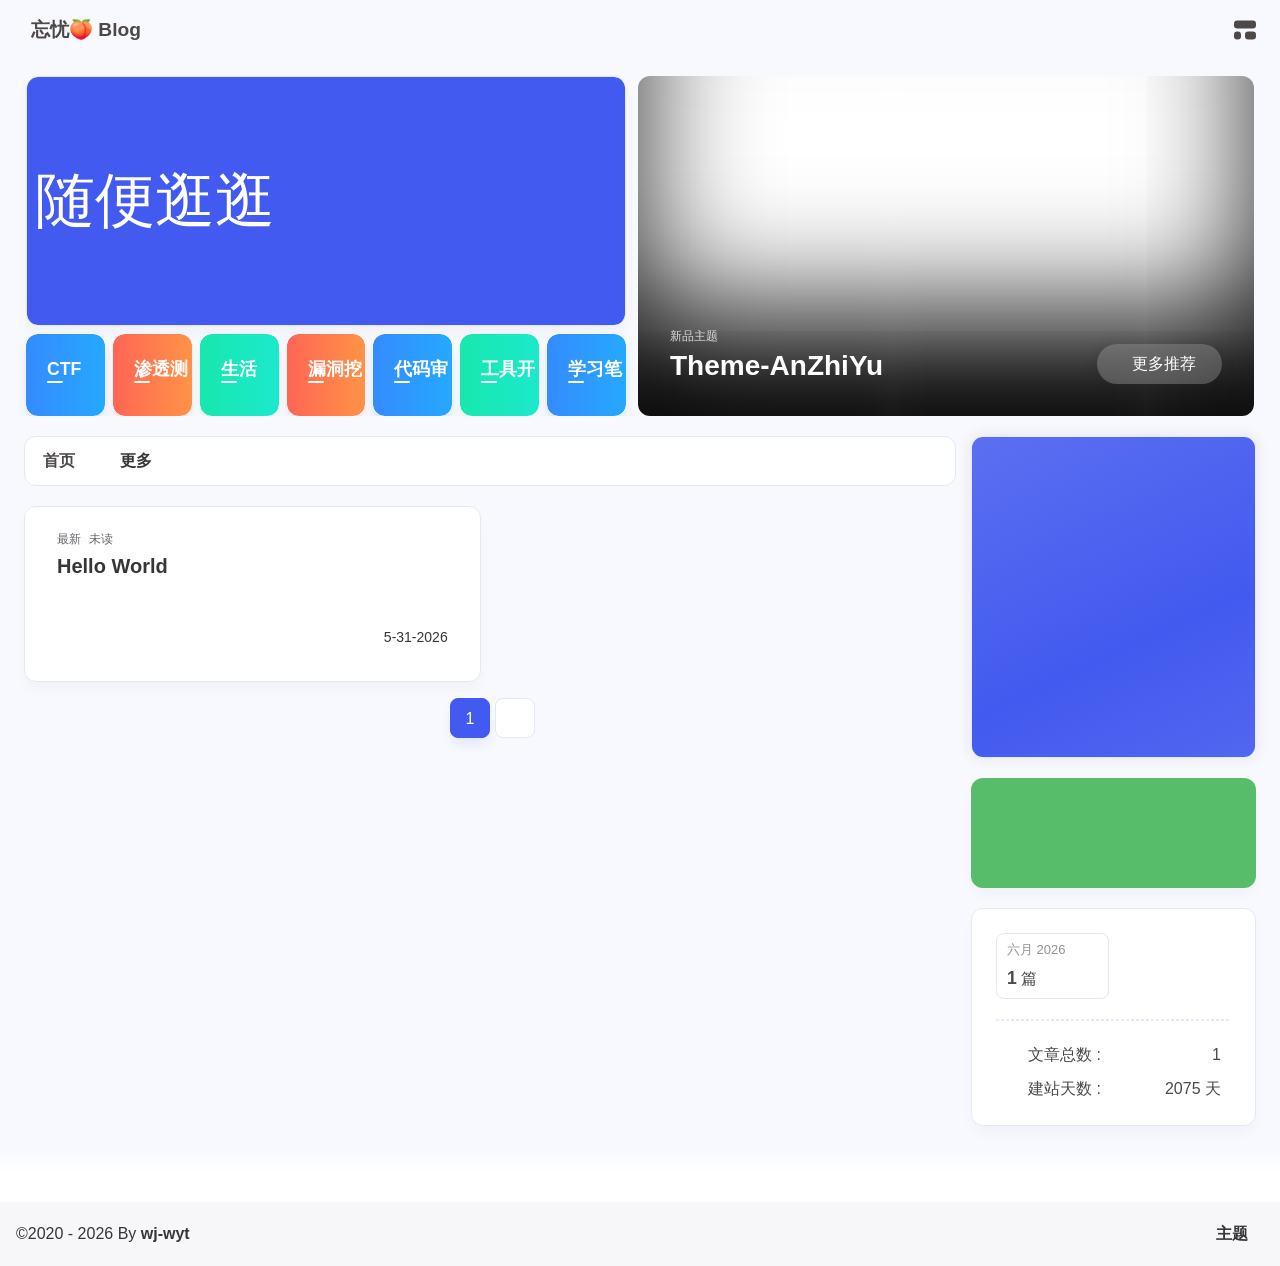
==== commit 6afe99da: "Site updated: 2026-06-01 08:48:28" ====
--- a/index.html
+++ b/index.html
@@ -60,7 +60,7 @@
   isHome: true,
   isHighlightShrink: false,
   isToc: false,
-  postUpdate: '2026-06-01 08:42:35',
+  postUpdate: '2026-06-01 08:48:26',
   postMainColor: '',
 }</script><noscript><style type="text/css">
   #nav {
@@ -189,7 +189,7 @@
         }
       }
       detectApple()
-    })(window)</script><meta name="generator" content="Hexo 8.1.2"></head><body data-type="anzhiyu"><div id="web_bg"></div><div id="an_music_bg"></div><div id="loading-box" onclick="document.getElementById(&quot;loading-box&quot;).classList.add(&quot;loaded&quot;)"><div class="loading-bg"><img class="loading-img nolazyload" alt="加载头像" src="https://npm.elemecdn.com/anzhiyu-blog-static@1.0.4/img/avatar.jpg"/><div class="loading-image-dot"></div></div></div><script>const preloader = {
+    })(window)</script><link rel="stylesheet" href="/css/custom.css"><meta name="generator" content="Hexo 8.1.2"></head><body data-type="anzhiyu"><div id="web_bg"></div><div id="an_music_bg"></div><div id="loading-box" onclick="document.getElementById(&quot;loading-box&quot;).classList.add(&quot;loaded&quot;)"><div class="loading-bg"><img class="loading-img nolazyload" alt="加载头像" src="https://npm.elemecdn.com/anzhiyu-blog-static@1.0.4/img/avatar.jpg"/><div class="loading-image-dot"></div></div></div><script>const preloader = {
   endLoading: () => {
     document.getElementById('loading-box').classList.add("loaded");
   },
--- a/css/custom.css
+++ b/css/custom.css
@@ -0,0 +1,8 @@
+#random-hover {
+  opacity: 1 !important;
+  padding-left: 2rem;
+  background: var(--anzhiyu-theme-op-deep);
+  backdrop-filter: blur(15px);
+  -webkit-backdrop-filter: blur(15px);
+  cursor: pointer;
+}
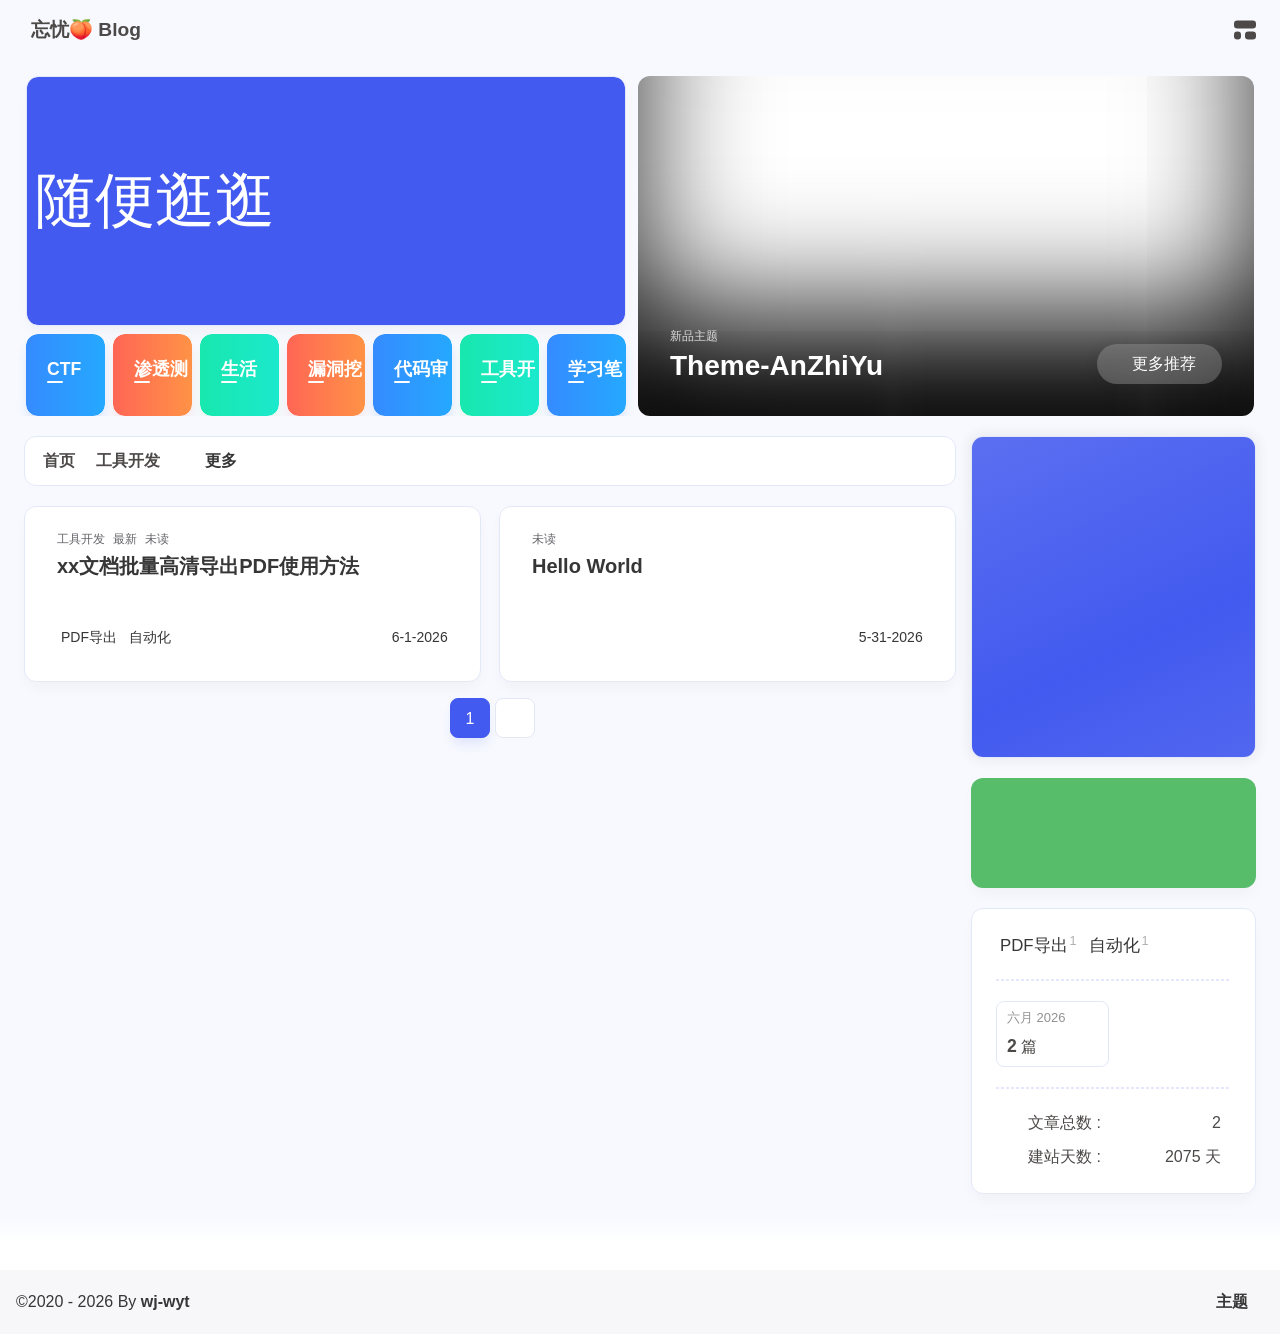
==== commit 3c04961a: "Site updated: 2026-06-01 08:57:11" ====
--- a/index.html
+++ b/index.html
@@ -60,7 +60,7 @@
   isHome: true,
   isHighlightShrink: false,
   isToc: false,
-  postUpdate: '2026-06-01 08:48:26',
+  postUpdate: '2026-06-01 08:57:09',
   postMainColor: '',
 }</script><noscript><style type="text/css">
   #nav {
@@ -203,7 +203,30 @@
 if (true) {
   document.addEventListener('pjax:send', () => { preloader.initLoading() })
   document.addEventListener('pjax:complete', () => { preloader.endLoading() })
-}</script><link rel="stylesheet" href="https://cdn.cbd.int/anzhiyu-theme-static@1.1.10/progress_bar/progress_bar.css"/><script async="async" src="https://cdn.cbd.int/pace-js@1.2.4/pace.min.js" data-pace-options="{ &quot;restartOnRequestAfter&quot;:false,&quot;eventLag&quot;:false}"></script><div class="page" id="body-wrap"><header class="not-top-img" id="page-header"><nav id="nav"><div id="nav-group"><span id="blog_name"><a id="site-name" href="/" accesskey="h"><div class="title">忘忧🍑 Blog</div><i class="anzhiyufont anzhiyu-icon-house-chimney"></i></a></span><div class="mask-name-container"><div id="name-container"><a id="page-name" href="javascript:anzhiyu.scrollToDest(0, 500)">PAGE_NAME</a></div></div><div id="menus"></div><div id="nav-right"><div class="nav-button" id="randomPost_button"><a class="site-page" onclick="toRandomPost()" title="随机前往一个文章" href="javascript:void(0);"><i class="anzhiyufont anzhiyu-icon-dice"></i></a></div><input id="center-console" type="checkbox"/><label class="widget" for="center-console" title="中控台" onclick="anzhiyu.switchConsole();"><i class="left"></i><i class="widget center"></i><i class="widget right"></i></label><div id="console"><div class="console-card-group-reward"><ul class="reward-all console-card"><li class="reward-item"><a href="https://npm.elemecdn.com/anzhiyu-blog@1.1.6/img/post/common/qrcode-weichat.png" target="_blank"><img class="post-qr-code-img" alt="微信" src= "[data-uri]" onerror="this.onerror=null,this.src=&quot;/img/404.jpg&quot;" data-lazy-src="https://npm.elemecdn.com/anzhiyu-blog@1.1.6/img/post/common/qrcode-weichat.png"/></a><div class="post-qr-code-desc">微信</div></li><li class="reward-item"><a href="https://npm.elemecdn.com/anzhiyu-blog@1.1.6/img/post/common/qrcode-alipay.png" target="_blank"><img class="post-qr-code-img" alt="支付宝" src= "[data-uri]" onerror="this.onerror=null,this.src=&quot;/img/404.jpg&quot;" data-lazy-src="https://npm.elemecdn.com/anzhiyu-blog@1.1.6/img/post/common/qrcode-alipay.png"/></a><div class="post-qr-code-desc">支付宝</div></li></ul></div><div class="console-card-group"><div class="console-card-group-left"><div class="console-card" id="card-newest-comments"><div class="card-content"><div class="author-content-item-tips">互动</div><span class="author-content-item-title"> 最新评论</span></div><div class="aside-list"><span>正在加载中...</span></div></div></div><div class="console-card-group-right"><div class="console-card tags"><div class="card-content"><div class="author-content-item-tips">兴趣点</div><span class="author-content-item-title">寻找你感兴趣的领域</span></div></div><div class="console-card history"><div class="item-headline"><i class="anzhiyufont anzhiyu-icon-box-archiv"></i><span>文章</span></div><div class="card-archives"><div class="item-headline"><i class="anzhiyufont anzhiyu-icon-archive"></i><span>归档</span></div><ul class="card-archive-list"><li class="card-archive-list-item"><a class="card-archive-list-link" href="/archives/2026/06/"><span class="card-archive-list-date">六月 2026</span><div class="card-archive-list-count-group"><span class="card-archive-list-count">1</span><span>篇</span></div></a></li></ul></div><hr/></div></div></div><div class="button-group"><div class="console-btn-item"><a class="darkmode_switchbutton" title="显示模式切换" href="javascript:void(0);"><i class="anzhiyufont anzhiyu-icon-moon"></i></a></div><div class="console-btn-item" id="consoleHideAside" onclick="anzhiyu.hideAsideBtn()" title="边栏显示控制"><a class="asideSwitch"><i class="anzhiyufont anzhiyu-icon-arrows-left-right"></i></a></div><div class="console-btn-item" id="consoleMusic" onclick="anzhiyu.musicToggle()" title="音乐开关"><a class="music-switch"><i class="anzhiyufont anzhiyu-icon-music"></i></a></div></div><div class="console-mask" onclick="anzhiyu.hideConsole()" href="javascript:void(0);"></div></div><div class="nav-button" id="nav-totop"><a class="totopbtn" href="javascript:void(0);"><i class="anzhiyufont anzhiyu-icon-arrow-up"></i><span id="percent" onclick="anzhiyu.scrollToDest(0,500)">0</span></a></div><div id="toggle-menu"><a class="site-page" href="javascript:void(0);" title="切换"><i class="anzhiyufont anzhiyu-icon-bars"></i></a></div></div></div></nav></header><main id="blog-container"><div id="home_top"><div class="swiper_container_card" style="height: auto;width: 100%"><div id="bannerGroup"><div id="random-banner"><canvas id="peoplecanvas"></canvas><a id="random-hover" href="javascript:toRandomPost()"><i class="anzhiyufont anzhiyu-icon-paper-plane"></i><div class="bannerText">随便逛逛<i class="anzhiyufont anzhiyu-icon-arrow-right"></i></div></a></div><div class="categoryGroup"><div class="categoryItem" style="box-shadow:var(--anzhiyu-shadow-blue)"><a class="categoryButton blue" href="/categories/CTF/"><span class="categoryButtonText">CTF</span><i class="anzhiyufont anzhiyu-icon-dove"></i></a></div><div class="categoryItem" style="box-shadow:var(--anzhiyu-shadow-red)"><a class="categoryButton red" href="/categories/%E6%B8%97%E9%80%8F%E6%B5%8B%E8%AF%95/"><span class="categoryButtonText">渗透测试</span><i class="anzhiyufont anzhiyu-icon-fire"></i></a></div><div class="categoryItem" style="box-shadow:var(--anzhiyu-shadow-green)"><a class="categoryButton green" href="/categories/%E7%94%9F%E6%B4%BB%E6%97%A5%E5%B8%B8/"><span class="categoryButtonText">生活</span><i class="anzhiyufont anzhiyu-icon-book"></i></a></div><div class="categoryItem" style="box-shadow:var(--anzhiyu-shadow-red)"><a class="categoryButton red" href="/categories/%E6%BC%8F%E6%B4%9E%E6%8C%96%E6%8E%98/"><span class="categoryButtonText">漏洞挖掘</span><i class="anzhiyufont anzhiyu-icon-fire"></i></a></div><div class="categoryItem" style="box-shadow:var(--anzhiyu-shadow-blue)"><a class="categoryButton blue" href="/categories/%E4%BB%A3%E7%A0%81%E5%AE%A1%E8%AE%A1/"><span class="categoryButtonText">代码审计</span><i class="anzhiyufont anzhiyu-icon-hashtag"></i></a></div><div class="categoryItem" style="box-shadow:var(--anzhiyu-shadow-green)"><a class="categoryButton green" href="/categories/%E5%B7%A5%E5%85%B7%E5%BC%80%E5%8F%91/"><span class="categoryButtonText">工具开发</span><i class="anzhiyufont anzhiyu-icon-paste"></i></a></div><div class="categoryItem" style="box-shadow:var(--anzhiyu-shadow-blue)"><a class="categoryButton blue" href="/categories/%E5%AD%A6%E4%B9%A0%E7%AC%94%E8%AE%B0/"><span class="categoryButtonText">学习笔记</span><i class="anzhiyufont anzhiyu-icon-book"></i></a></div></div></div><div class="topGroup"><div class="recent-post-item" onclick="pjax.loadUrl(&quot;/2026/06/01/hello-world/&quot;)"><div class="post_cover left_radius"><a href="2026/06/01/hello-world/" title="Hello World"><span class="recent-post-top-text">荐</span><img class="post_bg" onerror="this.onerror=null;this.src='/img/404.jpg'" alt="cover"></a></div><div class="recent-post-info"><a class="article-title" href="2026/06/01/hello-world/" title="Hello World">Hello World</a></div></div><a class="todayCard" id="todayCard" target="_blank" rel="noopener" href="https://docs.anheyu.com/" style="z-index: 1;"><div class="todayCard-info"><div class="todayCard-tips">新品主题</div><div class="todayCard-title">Theme-AnZhiYu</div></div><img class="todayCard-cover" src= "[data-uri]" onerror="this.onerror=null,this.src=&quot;/img/404.jpg&quot;" data-lazy-src="https://bu.dusays.com/2023/05/13/645fa3cf90d70.webp" onerror="this.onerror=null;this.src='/img/404.jpg'" alt="封面"><div class="banner-button-group"><div class="banner-button" onclick="event.stopPropagation();event.preventDefault();anzhiyu.hideTodayCard();"><i class="anzhiyufont anzhiyu-icon-arrow-circle-right"></i><span class="banner-button-text">更多推荐</span></div></div></a></div><link rel="stylesheet"></div></div><div class="layout" id="content-inner"><div class="recent-posts" id="recent-posts"><div id="categoryBar"><div class="category-bar" id="category-bar"><div id="catalog-bar"><div id="catalog-list"><div class="catalog-list-item" id="首页"><a href="/">首页</a></div></div><div class="category-bar-next" id="category-bar-next" onclick="anzhiyu.scrollCategoryBarToRight()"><i class="anzhiyufont anzhiyu-icon-angle-double-right"></i></div><a class="catalog-more" href="/categories/">更多</a></div></div></div><div class="recent-post-item lastestpost-item" onclick="pjax.loadUrl('/2026/06/01/hello-world/')"><div class="recent-post-info no-cover"><div class="recent-post-info-top"><div class="recent-post-info-top-tips"><span class="newPost">最新</span><a class="unvisited-post" href="/2026/06/01/hello-world/" title="Hello World">未读</a></div><a class="article-title" href="/2026/06/01/hello-world/" title="Hello World">Hello World</a></div><div class="article-meta-wrap"><span class="post-meta-date"><i class="anzhiyufont anzhiyu-icon-calendar-days" style="font-size: 15px; display:none"></i><span class="article-meta-label">发表于</span><time datetime="2026-05-31T23:50:40.956Z" title="发表于 2026-06-01 07:50:40" time="2026-06-01 07:50:40">2026-06-01</time><time class="time_hidden" datetime="2026-05-31T23:50:40.958Z" title="更新于 2026-06-01 07:50:40" time="2026-06-01 07:50:40">2026-06-01</time></span></div><div class="content">Welcome to Hexo! This is your very first post. Check documentation for more info. If you get any problems when using Hexo, you can find the answer in troubleshooting or you can ask me on GitHub.
+}</script><link rel="stylesheet" href="https://cdn.cbd.int/anzhiyu-theme-static@1.1.10/progress_bar/progress_bar.css"/><script async="async" src="https://cdn.cbd.int/pace-js@1.2.4/pace.min.js" data-pace-options="{ &quot;restartOnRequestAfter&quot;:false,&quot;eventLag&quot;:false}"></script><div class="page" id="body-wrap"><header class="not-top-img" id="page-header"><nav id="nav"><div id="nav-group"><span id="blog_name"><a id="site-name" href="/" accesskey="h"><div class="title">忘忧🍑 Blog</div><i class="anzhiyufont anzhiyu-icon-house-chimney"></i></a></span><div class="mask-name-container"><div id="name-container"><a id="page-name" href="javascript:anzhiyu.scrollToDest(0, 500)">PAGE_NAME</a></div></div><div id="menus"></div><div id="nav-right"><div class="nav-button" id="randomPost_button"><a class="site-page" onclick="toRandomPost()" title="随机前往一个文章" href="javascript:void(0);"><i class="anzhiyufont anzhiyu-icon-dice"></i></a></div><input id="center-console" type="checkbox"/><label class="widget" for="center-console" title="中控台" onclick="anzhiyu.switchConsole();"><i class="left"></i><i class="widget center"></i><i class="widget right"></i></label><div id="console"><div class="console-card-group-reward"><ul class="reward-all console-card"><li class="reward-item"><a href="https://npm.elemecdn.com/anzhiyu-blog@1.1.6/img/post/common/qrcode-weichat.png" target="_blank"><img class="post-qr-code-img" alt="微信" src= "[data-uri]" onerror="this.onerror=null,this.src=&quot;/img/404.jpg&quot;" data-lazy-src="https://npm.elemecdn.com/anzhiyu-blog@1.1.6/img/post/common/qrcode-weichat.png"/></a><div class="post-qr-code-desc">微信</div></li><li class="reward-item"><a href="https://npm.elemecdn.com/anzhiyu-blog@1.1.6/img/post/common/qrcode-alipay.png" target="_blank"><img class="post-qr-code-img" alt="支付宝" src= "[data-uri]" onerror="this.onerror=null,this.src=&quot;/img/404.jpg&quot;" data-lazy-src="https://npm.elemecdn.com/anzhiyu-blog@1.1.6/img/post/common/qrcode-alipay.png"/></a><div class="post-qr-code-desc">支付宝</div></li></ul></div><div class="console-card-group"><div class="console-card-group-left"><div class="console-card" id="card-newest-comments"><div class="card-content"><div class="author-content-item-tips">互动</div><span class="author-content-item-title"> 最新评论</span></div><div class="aside-list"><span>正在加载中...</span></div></div></div><div class="console-card-group-right"><div class="console-card tags"><div class="card-content"><div class="author-content-item-tips">兴趣点</div><span class="author-content-item-title">寻找你感兴趣的领域</span><div class="card-tags"><div class="item-headline"></div><div class="card-tag-cloud"><a href="/tags/PDF%E5%AF%BC%E5%87%BA/" style="font-size: 1.05rem;">PDF导出<sup>1</sup></a><a href="/tags/%E8%87%AA%E5%8A%A8%E5%8C%96/" style="font-size: 1.05rem;">自动化<sup>1</sup></a></div></div><hr/></div></div><div class="console-card history"><div class="item-headline"><i class="anzhiyufont anzhiyu-icon-box-archiv"></i><span>文章</span></div><div class="card-archives"><div class="item-headline"><i class="anzhiyufont anzhiyu-icon-archive"></i><span>归档</span></div><ul class="card-archive-list"><li class="card-archive-list-item"><a class="card-archive-list-link" href="/archives/2026/06/"><span class="card-archive-list-date">六月 2026</span><div class="card-archive-list-count-group"><span class="card-archive-list-count">2</span><span>篇</span></div></a></li></ul></div><hr/></div></div></div><div class="button-group"><div class="console-btn-item"><a class="darkmode_switchbutton" title="显示模式切换" href="javascript:void(0);"><i class="anzhiyufont anzhiyu-icon-moon"></i></a></div><div class="console-btn-item" id="consoleHideAside" onclick="anzhiyu.hideAsideBtn()" title="边栏显示控制"><a class="asideSwitch"><i class="anzhiyufont anzhiyu-icon-arrows-left-right"></i></a></div><div class="console-btn-item" id="consoleMusic" onclick="anzhiyu.musicToggle()" title="音乐开关"><a class="music-switch"><i class="anzhiyufont anzhiyu-icon-music"></i></a></div></div><div class="console-mask" onclick="anzhiyu.hideConsole()" href="javascript:void(0);"></div></div><div class="nav-button" id="nav-totop"><a class="totopbtn" href="javascript:void(0);"><i class="anzhiyufont anzhiyu-icon-arrow-up"></i><span id="percent" onclick="anzhiyu.scrollToDest(0,500)">0</span></a></div><div id="toggle-menu"><a class="site-page" href="javascript:void(0);" title="切换"><i class="anzhiyufont anzhiyu-icon-bars"></i></a></div></div></div></nav></header><main id="blog-container"><div id="home_top"><div class="swiper_container_card" style="height: auto;width: 100%"><div id="bannerGroup"><div id="random-banner"><canvas id="peoplecanvas"></canvas><a id="random-hover" href="javascript:toRandomPost()"><i class="anzhiyufont anzhiyu-icon-paper-plane"></i><div class="bannerText">随便逛逛<i class="anzhiyufont anzhiyu-icon-arrow-right"></i></div></a></div><div class="categoryGroup"><div class="categoryItem" style="box-shadow:var(--anzhiyu-shadow-blue)"><a class="categoryButton blue" href="/categories/CTF/"><span class="categoryButtonText">CTF</span><i class="anzhiyufont anzhiyu-icon-dove"></i></a></div><div class="categoryItem" style="box-shadow:var(--anzhiyu-shadow-red)"><a class="categoryButton red" href="/categories/%E6%B8%97%E9%80%8F%E6%B5%8B%E8%AF%95/"><span class="categoryButtonText">渗透测试</span><i class="anzhiyufont anzhiyu-icon-fire"></i></a></div><div class="categoryItem" style="box-shadow:var(--anzhiyu-shadow-green)"><a class="categoryButton green" href="/categories/%E7%94%9F%E6%B4%BB%E6%97%A5%E5%B8%B8/"><span class="categoryButtonText">生活</span><i class="anzhiyufont anzhiyu-icon-book"></i></a></div><div class="categoryItem" style="box-shadow:var(--anzhiyu-shadow-red)"><a class="categoryButton red" href="/categories/%E6%BC%8F%E6%B4%9E%E6%8C%96%E6%8E%98/"><span class="categoryButtonText">漏洞挖掘</span><i class="anzhiyufont anzhiyu-icon-fire"></i></a></div><div class="categoryItem" style="box-shadow:var(--anzhiyu-shadow-blue)"><a class="categoryButton blue" href="/categories/%E4%BB%A3%E7%A0%81%E5%AE%A1%E8%AE%A1/"><span class="categoryButtonText">代码审计</span><i class="anzhiyufont anzhiyu-icon-hashtag"></i></a></div><div class="categoryItem" style="box-shadow:var(--anzhiyu-shadow-green)"><a class="categoryButton green" href="/categories/%E5%B7%A5%E5%85%B7%E5%BC%80%E5%8F%91/"><span class="categoryButtonText">工具开发</span><i class="anzhiyufont anzhiyu-icon-paste"></i></a></div><div class="categoryItem" style="box-shadow:var(--anzhiyu-shadow-blue)"><a class="categoryButton blue" href="/categories/%E5%AD%A6%E4%B9%A0%E7%AC%94%E8%AE%B0/"><span class="categoryButtonText">学习笔记</span><i class="anzhiyufont anzhiyu-icon-book"></i></a></div></div></div><div class="topGroup"><div class="recent-post-item" onclick="pjax.loadUrl(&quot;/2026/06/01/hello-world/&quot;)"><div class="post_cover left_radius"><a href="2026/06/01/hello-world/" title="Hello World"><span class="recent-post-top-text">荐</span><img class="post_bg" onerror="this.onerror=null;this.src='/img/404.jpg'" alt="cover"></a></div><div class="recent-post-info"><a class="article-title" href="2026/06/01/hello-world/" title="Hello World">Hello World</a></div></div><div class="recent-post-item" onclick="pjax.loadUrl(&quot;/2026/06/01/xx%E6%96%87%E6%A1%A3%E6%89%B9%E9%87%8F%E9%AB%98%E6%B8%85%E5%AF%BC%E5%87%BAPDF%E4%BD%BF%E7%94%A8%E6%96%B9%E6%B3%95/&quot;)"><div class="post_cover left_radius"><a href="2026/06/01/xx文档批量高清导出PDF使用方法/" title="xx文档批量高清导出PDF使用方法"><span class="recent-post-top-text">荐</span><img class="post_bg" onerror="this.onerror=null;this.src='/img/404.jpg'" alt="cover"></a></div><div class="recent-post-info"><a class="article-title" href="2026/06/01/xx文档批量高清导出PDF使用方法/" title="xx文档批量高清导出PDF使用方法">xx文档批量高清导出PDF使用方法</a></div></div><a class="todayCard" id="todayCard" target="_blank" rel="noopener" href="https://docs.anheyu.com/" style="z-index: 1;"><div class="todayCard-info"><div class="todayCard-tips">新品主题</div><div class="todayCard-title">Theme-AnZhiYu</div></div><img class="todayCard-cover" src= "[data-uri]" onerror="this.onerror=null,this.src=&quot;/img/404.jpg&quot;" data-lazy-src="https://bu.dusays.com/2023/05/13/645fa3cf90d70.webp" onerror="this.onerror=null;this.src='/img/404.jpg'" alt="封面"><div class="banner-button-group"><div class="banner-button" onclick="event.stopPropagation();event.preventDefault();anzhiyu.hideTodayCard();"><i class="anzhiyufont anzhiyu-icon-arrow-circle-right"></i><span class="banner-button-text">更多推荐</span></div></div></a></div><link rel="stylesheet"></div></div><div class="layout" id="content-inner"><div class="recent-posts" id="recent-posts"><div id="categoryBar"><div class="category-bar" id="category-bar"><div id="catalog-bar"><div id="catalog-list"><div class="catalog-list-item" id="首页"><a href="/">首页</a></div>
+    <div class="catalog-list-item" id="/categories/工具开发/">
+      <a href="/categories/工具开发/">
+        工具开发
+      </a>
+    </div>
+    </div><div class="category-bar-next" id="category-bar-next" onclick="anzhiyu.scrollCategoryBarToRight()"><i class="anzhiyufont anzhiyu-icon-angle-double-right"></i></div><a class="catalog-more" href="/categories/">更多</a></div></div></div><div class="recent-post-item lastestpost-item" onclick="pjax.loadUrl('/2026/06/01/xx%E6%96%87%E6%A1%A3%E6%89%B9%E9%87%8F%E9%AB%98%E6%B8%85%E5%AF%BC%E5%87%BAPDF%E4%BD%BF%E7%94%A8%E6%96%B9%E6%B3%95/')"><div class="recent-post-info no-cover"><div class="recent-post-info-top"><div class="recent-post-info-top-tips"><div class="article-categories-original">工具开发</div><span class="newPost">最新</span><a class="unvisited-post" href="/2026/06/01/xx%E6%96%87%E6%A1%A3%E6%89%B9%E9%87%8F%E9%AB%98%E6%B8%85%E5%AF%BC%E5%87%BAPDF%E4%BD%BF%E7%94%A8%E6%96%B9%E6%B3%95/" title="xx文档批量高清导出PDF使用方法">未读</a></div><a class="article-title" href="/2026/06/01/xx%E6%96%87%E6%A1%A3%E6%89%B9%E9%87%8F%E9%AB%98%E6%B8%85%E5%AF%BC%E5%87%BAPDF%E4%BD%BF%E7%94%A8%E6%96%B9%E6%B3%95/" title="xx文档批量高清导出PDF使用方法">xx文档批量高清导出PDF使用方法</a></div><div class="article-meta-wrap"><span class="post-meta-date"><i class="anzhiyufont anzhiyu-icon-calendar-days" style="font-size: 15px; display:none"></i><span class="article-meta-label">发表于</span><time datetime="2026-06-01T00:54:45.000Z" title="发表于 2026-06-01 08:54:45" time="2026-06-01 08:54:45">2026-06-01</time><time class="time_hidden" datetime="2026-06-01T00:56:48.329Z" title="更新于 2026-06-01 08:56:48" time="2026-06-01 08:56:48">2026-06-01</time></span><span class="article-meta tags"><a class="article-meta__tags" href="/tags/PDF%E5%AF%BC%E5%87%BA/" event.cancelbubble onclick="window.event.cancelBubble=true;"><span> <i class="anzhiyufont anzhiyu-icon-hashtag"></i>PDF导出</span></a><a class="article-meta__tags" href="/tags/%E8%87%AA%E5%8A%A8%E5%8C%96/" event.cancelbubble onclick="window.event.cancelBubble=true;"><span> <i class="anzhiyufont anzhiyu-icon-hashtag"></i>自动化</span></a></span></div><div class="content">本文记录一个用于批量导出xx文档为高清 PDF 的本地脚本方案。
+该方案适用于xx文档分享目录中的批量文档导出，特点是直接抓取文档正文的高清 canvas 页面，再合成为 PDF，避免普通截图方式出现空白页、模糊、乱码等问题。
+一、脚本文件当前使用两个脚本配合：
+12scripts/run_xx_doc_export.pyscripts/xx_export_docs.js
+
+其中：
+
+run_xx_doc_export.py：Python 启动器，负责设置 Node 环境、传参、启动导出任务。
+xx_export_docs.js：核心导出脚本，负责打开xx文档、抓取页面 canvas、生成 PDF。
+
+一般情况下，只需要运行 Python 脚本即可。
+二、输出目录默认导出到本地输出目录，例如：
+1output/课程课件存储/目标目录
+
+导出的每个 .pdf 文件对应一个xx文档。
+三、使用前准备脚本依赖本机已经配置好的 Node、Playwright、pdf-lib 和 Edge 浏览器。
+可以根据自己的环境配置这些路径：
+12345678Node:&lt;你的 Node 路径&gt; ...</div></div></div><div class="recent-post-item" onclick="pjax.loadUrl('/2026/06/01/hello-world/')"><div class="recent-post-info no-cover"><div class="recent-post-info-top"><div class="recent-post-info-top-tips"><a class="unvisited-post" href="/2026/06/01/hello-world/" title="Hello World">未读</a></div><a class="article-title" href="/2026/06/01/hello-world/" title="Hello World">Hello World</a></div><div class="article-meta-wrap"><span class="post-meta-date"><i class="anzhiyufont anzhiyu-icon-calendar-days" style="font-size: 15px; display:none"></i><span class="article-meta-label">发表于</span><time datetime="2026-05-31T23:50:40.956Z" title="发表于 2026-06-01 07:50:40" time="2026-06-01 07:50:40">2026-06-01</time><time class="time_hidden" datetime="2026-05-31T23:50:40.958Z" title="更新于 2026-06-01 07:50:40" time="2026-06-01 07:50:40">2026-06-01</time></span></div><div class="content">Welcome to Hexo! This is your very first post. Check documentation for more info. If you get any problems when using Hexo, you can find the answer in troubleshooting or you can ask me on GitHub.
 Quick StartCreate a new post1$ hexo new &quot;My New Post&quot;
 
 More info: Writing
@@ -216,7 +239,7 @@
 Deploy to remote sites1$ hexo deploy
 
 More info: Deployment
-</div></div></div><nav id="pagination"><div class="pagination"><span class="page-number current">1</span><div class="toPageGroup"><input id="toPageText" oninput="value=value.replace(/[^0-9]/g,'')" maxlength="3" onkeyup="this.value=this.value.replace(/[^u4e00-u9fa5w]/g,'')" aria-label="toPage"><a id="toPageButton" onclick="anzhiyu.toPage()"><i class="anzhiyufont anzhiyu-icon-angles-right" style="font-weight: inherit; font-size: 1rem;"></i></a></div></div></nav></div><div class="aside-content" id="aside-content"><div class="card-widget card-info"><div class="card-content"><div class="author-info-avatar"><img class="avatar-img" src= "[data-uri]" onerror="this.onerror=null,this.src=&quot;/img/404.jpg&quot;" data-lazy-src="https://bu.dusays.com/2023/04/27/64496e511b09c.jpg" onerror="this.onerror=null;this.src='/img/friend_404.gif'" alt="avatar"/></div><div class="author-info__description"></div></div></div><div class="card-widget anzhiyu-right-widget" id="card-wechat" onclick="null"><div id="flip-wrapper"><div id="flip-content"><div class="face" style="background: url(https://bu.dusays.com/2023/01/13/63c02edf44033.png) center center / 100% no-repeat"></div><div class="back face" style="background: url(https://bu.dusays.com/2023/05/13/645fa415e8694.png) center center / 100% no-repeat"></div></div></div></div><div class="sticky_layout"><div class="card-widget"><div class="card-archives"><div class="item-headline"><i class="anzhiyufont anzhiyu-icon-archive"></i><span>归档</span></div><ul class="card-archive-list"><li class="card-archive-list-item"><a class="card-archive-list-link" href="/archives/2026/06/"><span class="card-archive-list-date">六月 2026</span><div class="card-archive-list-count-group"><span class="card-archive-list-count">1</span><span>篇</span></div></a></li></ul></div><hr/><div class="card-webinfo"><div class="item-headline"><i class="anzhiyufont anzhiyu-icon-chart-line"></i><span>网站资讯</span></div><div class="webinfo"><div class="webinfo-item"><div class="webinfo-item-title"><i class="anzhiyufont anzhiyu-icon-file-lines"></i><div class="item-name">文章总数 :</div></div><div class="item-count">1</div></div><div class="webinfo-item"><div class="webinfo-item-title"><i class="anzhiyufont anzhiyu-icon-stopwatch"></i><div class="item-name">建站天数 :</div></div><div class="item-count" id="runtimeshow" data-publishDate="2021-03-31T16:00:00.000Z"><i class="anzhiyufont anzhiyu-icon-spinner anzhiyu-spin"></i></div></div></div></div></div></div></div></div></main><footer id="footer"><div id="footer-wrap"></div><div id="footer-bar"><div class="footer-bar-links"><div class="footer-bar-left"><div id="footer-bar-tips"><div class="copyright">&copy;2020 - 2026 By <a class="footer-bar-link" href="/" title="wj-wyt" target="_blank">wj-wyt</a></div></div><div id="footer-type-tips"></div></div><div class="footer-bar-right"><a class="footer-bar-link" target="_blank" rel="noopener" href="https://github.com/anzhiyu-c/hexo-theme-anzhiyu" title="主题">主题</a></div></div></div></footer></div><div id="sidebar"><div id="menu-mask"></div><div id="sidebar-menus"><div class="sidebar-site-data site-data is-center"><a href="/archives/" title="archive"><div class="headline">文章</div><div class="length-num">1</div></a><a href="/tags/" title="tag"><div class="headline">标签</div><div class="length-num">0</div></a><a href="/categories/" title="category"><div class="headline">分类</div><div class="length-num">0</div></a></div><span class="sidebar-menu-item-title">功能</span><div class="sidebar-menu-item"><a class="darkmode_switchbutton menu-child" href="javascript:void(0);" title="显示模式"><i class="anzhiyufont anzhiyu-icon-circle-half-stroke"></i><span>显示模式</span></a></div><div class="back-menu-list-groups"><div class="back-menu-list-group"><div class="back-menu-list-title">网页</div><div class="back-menu-list"><a class="back-menu-item" target="_blank" rel="noopener" href="https://hexo.anheyu.com/" title="博客"><img class="back-menu-item-icon" src= "[data-uri]" onerror="this.onerror=null,this.src=&quot;/img/404.jpg&quot;" data-lazy-src="/img/favicon.ico" alt="博客"/><span class="back-menu-item-text">博客</span></a></div></div><div class="back-menu-list-group"><div class="back-menu-list-title">项目</div><div class="back-menu-list"><a class="back-menu-item" target="_blank" rel="noopener" href="https://image.anheyu.com/" title="安知鱼图床"><img class="back-menu-item-icon" src= "[data-uri]" onerror="this.onerror=null,this.src=&quot;/img/404.jpg&quot;" data-lazy-src="https://image.anheyu.com/favicon.ico" alt="安知鱼图床"/><span class="back-menu-item-text">安知鱼图床</span></a></div></div></div><span class="sidebar-menu-item-title">标签</span></div></div><div id="rightside"><div id="rightside-config-hide"><button id="translateLink" type="button" title="简繁转换">繁</button><button id="darkmode" type="button" title="浅色和深色模式转换"><i class="anzhiyufont anzhiyu-icon-circle-half-stroke"></i></button><button id="hide-aside-btn" type="button" title="单栏和双栏切换"><i class="anzhiyufont anzhiyu-icon-arrows-left-right"></i></button></div><div id="rightside-config-show"><button id="rightside-config" type="button" title="设置"><i class="anzhiyufont anzhiyu-icon-gear"></i></button><button id="go-up" type="button" title="回到顶部"><i class="anzhiyufont anzhiyu-icon-arrow-up"></i></button></div></div><div id="nav-music"><a id="nav-music-hoverTips" onclick="anzhiyu.musicToggle()" accesskey="m">播放音乐</a><div id="console-music-bg"></div><meting-js id="8152976493" server="netease" type="playlist" mutex="true" preload="none" theme="var(--anzhiyu-main)" data-lrctype="0" order="random" volume="0.7"></meting-js></div><div id="rightMenu"><div class="rightMenu-group rightMenu-small"><div class="rightMenu-item" id="menu-backward"><i class="anzhiyufont anzhiyu-icon-arrow-left"></i></div><div class="rightMenu-item" id="menu-forward"><i class="anzhiyufont anzhiyu-icon-arrow-right"></i></div><div class="rightMenu-item" id="menu-refresh"><i class="anzhiyufont anzhiyu-icon-arrow-rotate-right" style="font-size: 1rem;"></i></div><div class="rightMenu-item" id="menu-top"><i class="anzhiyufont anzhiyu-icon-arrow-up"></i></div></div><div class="rightMenu-group rightMenu-line rightMenuPlugin"><div class="rightMenu-item" id="menu-copytext"><i class="anzhiyufont anzhiyu-icon-copy"></i><span>复制选中文本</span></div><div class="rightMenu-item" id="menu-pastetext"><i class="anzhiyufont anzhiyu-icon-paste"></i><span>粘贴文本</span></div><a class="rightMenu-item" id="menu-commenttext"><i class="anzhiyufont anzhiyu-icon-comment-medical"></i><span>引用到评论</span></a><div class="rightMenu-item" id="menu-newwindow"><i class="anzhiyufont anzhiyu-icon-window-restore"></i><span>新窗口打开</span></div><div class="rightMenu-item" id="menu-copylink"><i class="anzhiyufont anzhiyu-icon-link"></i><span>复制链接地址</span></div><div class="rightMenu-item" id="menu-copyimg"><i class="anzhiyufont anzhiyu-icon-images"></i><span>复制此图片</span></div><div class="rightMenu-item" id="menu-downloadimg"><i class="anzhiyufont anzhiyu-icon-download"></i><span>下载此图片</span></div><div class="rightMenu-item" id="menu-newwindowimg"><i class="anzhiyufont anzhiyu-icon-window-restore"></i><span>新窗口打开图片</span></div><div class="rightMenu-item" id="menu-search"><i class="anzhiyufont anzhiyu-icon-magnifying-glass"></i><span>站内搜索</span></div><div class="rightMenu-item" id="menu-searchBaidu"><i class="anzhiyufont anzhiyu-icon-magnifying-glass"></i><span>百度搜索</span></div><div class="rightMenu-item" id="menu-music-toggle"><i class="anzhiyufont anzhiyu-icon-play"></i><span>播放音乐</span></div><div class="rightMenu-item" id="menu-music-back"><i class="anzhiyufont anzhiyu-icon-backward"></i><span>切换到上一首</span></div><div class="rightMenu-item" id="menu-music-forward"><i class="anzhiyufont anzhiyu-icon-forward"></i><span>切换到下一首</span></div><div class="rightMenu-item" id="menu-music-playlist" onclick="window.open(&quot;https://y.qq.com/n/ryqq/playlist/8802438608&quot;, &quot;_blank&quot;);" style="display: none;"><i class="anzhiyufont anzhiyu-icon-radio"></i><span>查看所有歌曲</span></div><div class="rightMenu-item" id="menu-music-copyMusicName"><i class="anzhiyufont anzhiyu-icon-copy"></i><span>复制歌名</span></div></div><div class="rightMenu-group rightMenu-line rightMenuOther"><a class="rightMenu-item menu-link" id="menu-randomPost"><i class="anzhiyufont anzhiyu-icon-shuffle"></i><span>随便逛逛</span></a><a class="rightMenu-item menu-link" href="/categories/"><i class="anzhiyufont anzhiyu-icon-cube"></i><span>博客分类</span></a><a class="rightMenu-item menu-link" href="/tags/"><i class="anzhiyufont anzhiyu-icon-tags"></i><span>文章标签</span></a></div><div class="rightMenu-group rightMenu-line rightMenuOther"><a class="rightMenu-item" id="menu-copy" href="javascript:void(0);"><i class="anzhiyufont anzhiyu-icon-copy"></i><span>复制地址</span></a><a class="rightMenu-item" id="menu-commentBarrage" href="javascript:void(0);"><i class="anzhiyufont anzhiyu-icon-message"></i><span class="menu-commentBarrage-text">关闭热评</span></a><a class="rightMenu-item" id="menu-darkmode" href="javascript:void(0);"><i class="anzhiyufont anzhiyu-icon-circle-half-stroke"></i><span class="menu-darkmode-text">深色模式</span></a><a class="rightMenu-item" id="menu-translate" href="javascript:void(0);"><i class="anzhiyufont anzhiyu-icon-language"></i><span>轉為繁體</span></a></div></div><div id="rightmenu-mask"></div><div><script src="/js/utils.js"></script><script src="/js/main.js"></script><script src="/js/tw_cn.js"></script><script src="https://cdn.cbd.int/@fancyapps/ui@6.1.6/dist/fancybox/fancybox.umd.js"></script><script src="https://cdn.cbd.int/instant.page@5.2.0/instantpage.js" type="module"></script><script src="https://cdn.cbd.int/vanilla-lazyload@19.1.3/dist/lazyload.iife.min.js"></script><script src="https://cdn.cbd.int/node-snackbar@0.1.16/dist/snackbar.min.js"></script><canvas id="universe"></canvas><script async src="https://npm.elemecdn.com/anzhiyu-theme-static@1.0.0/dark/dark.js"></script><script>// 消除控制台打印
+</div></div></div><nav id="pagination"><div class="pagination"><span class="page-number current">1</span><div class="toPageGroup"><input id="toPageText" oninput="value=value.replace(/[^0-9]/g,'')" maxlength="3" onkeyup="this.value=this.value.replace(/[^u4e00-u9fa5w]/g,'')" aria-label="toPage"><a id="toPageButton" onclick="anzhiyu.toPage()"><i class="anzhiyufont anzhiyu-icon-angles-right" style="font-weight: inherit; font-size: 1rem;"></i></a></div></div></nav></div><div class="aside-content" id="aside-content"><div class="card-widget card-info"><div class="card-content"><div class="author-info-avatar"><img class="avatar-img" src= "[data-uri]" onerror="this.onerror=null,this.src=&quot;/img/404.jpg&quot;" data-lazy-src="https://bu.dusays.com/2023/04/27/64496e511b09c.jpg" onerror="this.onerror=null;this.src='/img/friend_404.gif'" alt="avatar"/></div><div class="author-info__description"></div></div></div><div class="card-widget anzhiyu-right-widget" id="card-wechat" onclick="null"><div id="flip-wrapper"><div id="flip-content"><div class="face" style="background: url(https://bu.dusays.com/2023/01/13/63c02edf44033.png) center center / 100% no-repeat"></div><div class="back face" style="background: url(https://bu.dusays.com/2023/05/13/645fa415e8694.png) center center / 100% no-repeat"></div></div></div></div><div class="sticky_layout"><div class="card-widget"><div class="card-tags"><div class="item-headline"></div><div class="card-tag-cloud"><a href="/tags/PDF%E5%AF%BC%E5%87%BA/" style="font-size: 1.05rem;">PDF导出<sup>1</sup></a><a href="/tags/%E8%87%AA%E5%8A%A8%E5%8C%96/" style="font-size: 1.05rem;">自动化<sup>1</sup></a></div></div><hr/><div class="card-archives"><div class="item-headline"><i class="anzhiyufont anzhiyu-icon-archive"></i><span>归档</span></div><ul class="card-archive-list"><li class="card-archive-list-item"><a class="card-archive-list-link" href="/archives/2026/06/"><span class="card-archive-list-date">六月 2026</span><div class="card-archive-list-count-group"><span class="card-archive-list-count">2</span><span>篇</span></div></a></li></ul></div><hr/><div class="card-webinfo"><div class="item-headline"><i class="anzhiyufont anzhiyu-icon-chart-line"></i><span>网站资讯</span></div><div class="webinfo"><div class="webinfo-item"><div class="webinfo-item-title"><i class="anzhiyufont anzhiyu-icon-file-lines"></i><div class="item-name">文章总数 :</div></div><div class="item-count">2</div></div><div class="webinfo-item"><div class="webinfo-item-title"><i class="anzhiyufont anzhiyu-icon-stopwatch"></i><div class="item-name">建站天数 :</div></div><div class="item-count" id="runtimeshow" data-publishDate="2021-03-31T16:00:00.000Z"><i class="anzhiyufont anzhiyu-icon-spinner anzhiyu-spin"></i></div></div></div></div></div></div></div></div></main><footer id="footer"><div id="footer-wrap"></div><div id="footer-bar"><div class="footer-bar-links"><div class="footer-bar-left"><div id="footer-bar-tips"><div class="copyright">&copy;2020 - 2026 By <a class="footer-bar-link" href="/" title="wj-wyt" target="_blank">wj-wyt</a></div></div><div id="footer-type-tips"></div></div><div class="footer-bar-right"><a class="footer-bar-link" target="_blank" rel="noopener" href="https://github.com/anzhiyu-c/hexo-theme-anzhiyu" title="主题">主题</a></div></div></div></footer></div><div id="sidebar"><div id="menu-mask"></div><div id="sidebar-menus"><div class="sidebar-site-data site-data is-center"><a href="/archives/" title="archive"><div class="headline">文章</div><div class="length-num">2</div></a><a href="/tags/" title="tag"><div class="headline">标签</div><div class="length-num">2</div></a><a href="/categories/" title="category"><div class="headline">分类</div><div class="length-num">1</div></a></div><span class="sidebar-menu-item-title">功能</span><div class="sidebar-menu-item"><a class="darkmode_switchbutton menu-child" href="javascript:void(0);" title="显示模式"><i class="anzhiyufont anzhiyu-icon-circle-half-stroke"></i><span>显示模式</span></a></div><div class="back-menu-list-groups"><div class="back-menu-list-group"><div class="back-menu-list-title">网页</div><div class="back-menu-list"><a class="back-menu-item" target="_blank" rel="noopener" href="https://hexo.anheyu.com/" title="博客"><img class="back-menu-item-icon" src= "[data-uri]" onerror="this.onerror=null,this.src=&quot;/img/404.jpg&quot;" data-lazy-src="/img/favicon.ico" alt="博客"/><span class="back-menu-item-text">博客</span></a></div></div><div class="back-menu-list-group"><div class="back-menu-list-title">项目</div><div class="back-menu-list"><a class="back-menu-item" target="_blank" rel="noopener" href="https://image.anheyu.com/" title="安知鱼图床"><img class="back-menu-item-icon" src= "[data-uri]" onerror="this.onerror=null,this.src=&quot;/img/404.jpg&quot;" data-lazy-src="https://image.anheyu.com/favicon.ico" alt="安知鱼图床"/><span class="back-menu-item-text">安知鱼图床</span></a></div></div></div><span class="sidebar-menu-item-title">标签</span><div class="card-tags"><div class="item-headline"></div><div class="card-tag-cloud"><a href="/tags/PDF%E5%AF%BC%E5%87%BA/" style="font-size: 0.88rem;">PDF导出<sup>1</sup></a><a href="/tags/%E8%87%AA%E5%8A%A8%E5%8C%96/" style="font-size: 0.88rem;">自动化<sup>1</sup></a></div></div><hr/></div></div><div id="rightside"><div id="rightside-config-hide"><button id="translateLink" type="button" title="简繁转换">繁</button><button id="darkmode" type="button" title="浅色和深色模式转换"><i class="anzhiyufont anzhiyu-icon-circle-half-stroke"></i></button><button id="hide-aside-btn" type="button" title="单栏和双栏切换"><i class="anzhiyufont anzhiyu-icon-arrows-left-right"></i></button></div><div id="rightside-config-show"><button id="rightside-config" type="button" title="设置"><i class="anzhiyufont anzhiyu-icon-gear"></i></button><button id="go-up" type="button" title="回到顶部"><i class="anzhiyufont anzhiyu-icon-arrow-up"></i></button></div></div><div id="nav-music"><a id="nav-music-hoverTips" onclick="anzhiyu.musicToggle()" accesskey="m">播放音乐</a><div id="console-music-bg"></div><meting-js id="8152976493" server="netease" type="playlist" mutex="true" preload="none" theme="var(--anzhiyu-main)" data-lrctype="0" order="random" volume="0.7"></meting-js></div><div id="rightMenu"><div class="rightMenu-group rightMenu-small"><div class="rightMenu-item" id="menu-backward"><i class="anzhiyufont anzhiyu-icon-arrow-left"></i></div><div class="rightMenu-item" id="menu-forward"><i class="anzhiyufont anzhiyu-icon-arrow-right"></i></div><div class="rightMenu-item" id="menu-refresh"><i class="anzhiyufont anzhiyu-icon-arrow-rotate-right" style="font-size: 1rem;"></i></div><div class="rightMenu-item" id="menu-top"><i class="anzhiyufont anzhiyu-icon-arrow-up"></i></div></div><div class="rightMenu-group rightMenu-line rightMenuPlugin"><div class="rightMenu-item" id="menu-copytext"><i class="anzhiyufont anzhiyu-icon-copy"></i><span>复制选中文本</span></div><div class="rightMenu-item" id="menu-pastetext"><i class="anzhiyufont anzhiyu-icon-paste"></i><span>粘贴文本</span></div><a class="rightMenu-item" id="menu-commenttext"><i class="anzhiyufont anzhiyu-icon-comment-medical"></i><span>引用到评论</span></a><div class="rightMenu-item" id="menu-newwindow"><i class="anzhiyufont anzhiyu-icon-window-restore"></i><span>新窗口打开</span></div><div class="rightMenu-item" id="menu-copylink"><i class="anzhiyufont anzhiyu-icon-link"></i><span>复制链接地址</span></div><div class="rightMenu-item" id="menu-copyimg"><i class="anzhiyufont anzhiyu-icon-images"></i><span>复制此图片</span></div><div class="rightMenu-item" id="menu-downloadimg"><i class="anzhiyufont anzhiyu-icon-download"></i><span>下载此图片</span></div><div class="rightMenu-item" id="menu-newwindowimg"><i class="anzhiyufont anzhiyu-icon-window-restore"></i><span>新窗口打开图片</span></div><div class="rightMenu-item" id="menu-search"><i class="anzhiyufont anzhiyu-icon-magnifying-glass"></i><span>站内搜索</span></div><div class="rightMenu-item" id="menu-searchBaidu"><i class="anzhiyufont anzhiyu-icon-magnifying-glass"></i><span>百度搜索</span></div><div class="rightMenu-item" id="menu-music-toggle"><i class="anzhiyufont anzhiyu-icon-play"></i><span>播放音乐</span></div><div class="rightMenu-item" id="menu-music-back"><i class="anzhiyufont anzhiyu-icon-backward"></i><span>切换到上一首</span></div><div class="rightMenu-item" id="menu-music-forward"><i class="anzhiyufont anzhiyu-icon-forward"></i><span>切换到下一首</span></div><div class="rightMenu-item" id="menu-music-playlist" onclick="window.open(&quot;https://y.qq.com/n/ryqq/playlist/8802438608&quot;, &quot;_blank&quot;);" style="display: none;"><i class="anzhiyufont anzhiyu-icon-radio"></i><span>查看所有歌曲</span></div><div class="rightMenu-item" id="menu-music-copyMusicName"><i class="anzhiyufont anzhiyu-icon-copy"></i><span>复制歌名</span></div></div><div class="rightMenu-group rightMenu-line rightMenuOther"><a class="rightMenu-item menu-link" id="menu-randomPost"><i class="anzhiyufont anzhiyu-icon-shuffle"></i><span>随便逛逛</span></a><a class="rightMenu-item menu-link" href="/categories/"><i class="anzhiyufont anzhiyu-icon-cube"></i><span>博客分类</span></a><a class="rightMenu-item menu-link" href="/tags/"><i class="anzhiyufont anzhiyu-icon-tags"></i><span>文章标签</span></a></div><div class="rightMenu-group rightMenu-line rightMenuOther"><a class="rightMenu-item" id="menu-copy" href="javascript:void(0);"><i class="anzhiyufont anzhiyu-icon-copy"></i><span>复制地址</span></a><a class="rightMenu-item" id="menu-commentBarrage" href="javascript:void(0);"><i class="anzhiyufont anzhiyu-icon-message"></i><span class="menu-commentBarrage-text">关闭热评</span></a><a class="rightMenu-item" id="menu-darkmode" href="javascript:void(0);"><i class="anzhiyufont anzhiyu-icon-circle-half-stroke"></i><span class="menu-darkmode-text">深色模式</span></a><a class="rightMenu-item" id="menu-translate" href="javascript:void(0);"><i class="anzhiyufont anzhiyu-icon-language"></i><span>轉為繁體</span></a></div></div><div id="rightmenu-mask"></div><div><script src="/js/utils.js"></script><script src="/js/main.js"></script><script src="/js/tw_cn.js"></script><script src="https://cdn.cbd.int/@fancyapps/ui@6.1.6/dist/fancybox/fancybox.umd.js"></script><script src="https://cdn.cbd.int/instant.page@5.2.0/instantpage.js" type="module"></script><script src="https://cdn.cbd.int/vanilla-lazyload@19.1.3/dist/lazyload.iife.min.js"></script><script src="https://cdn.cbd.int/node-snackbar@0.1.16/dist/snackbar.min.js"></script><canvas id="universe"></canvas><script async src="https://npm.elemecdn.com/anzhiyu-theme-static@1.0.0/dark/dark.js"></script><script>// 消除控制台打印
 var HoldLog = console.log;
 console.log = function () {};
 let now1 = new Date();
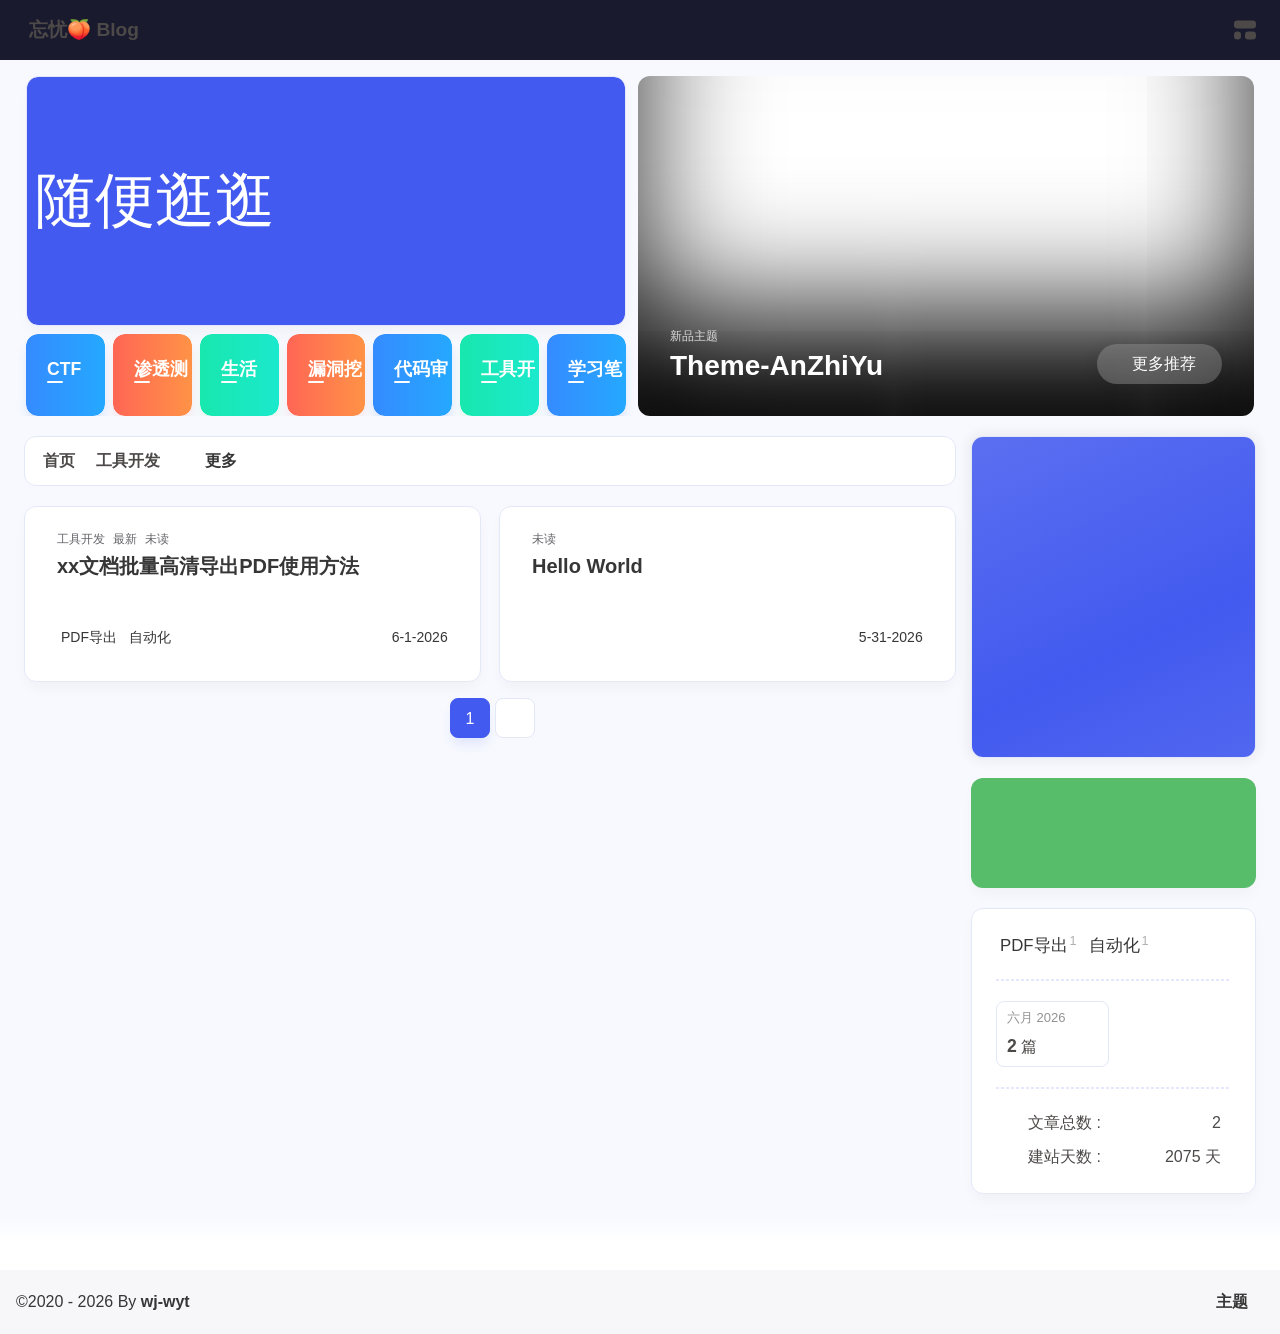
==== commit 4cf75a71: "Site updated: 2026-06-01 09:03:38" ====
--- a/index.html
+++ b/index.html
@@ -60,7 +60,7 @@
   isHome: true,
   isHighlightShrink: false,
   isToc: false,
-  postUpdate: '2026-06-01 08:57:09',
+  postUpdate: '2026-06-01 09:03:32',
   postMainColor: '',
 }</script><noscript><style type="text/css">
   #nav {
@@ -203,7 +203,7 @@
 if (true) {
   document.addEventListener('pjax:send', () => { preloader.initLoading() })
   document.addEventListener('pjax:complete', () => { preloader.endLoading() })
-}</script><link rel="stylesheet" href="https://cdn.cbd.int/anzhiyu-theme-static@1.1.10/progress_bar/progress_bar.css"/><script async="async" src="https://cdn.cbd.int/pace-js@1.2.4/pace.min.js" data-pace-options="{ &quot;restartOnRequestAfter&quot;:false,&quot;eventLag&quot;:false}"></script><div class="page" id="body-wrap"><header class="not-top-img" id="page-header"><nav id="nav"><div id="nav-group"><span id="blog_name"><a id="site-name" href="/" accesskey="h"><div class="title">忘忧🍑 Blog</div><i class="anzhiyufont anzhiyu-icon-house-chimney"></i></a></span><div class="mask-name-container"><div id="name-container"><a id="page-name" href="javascript:anzhiyu.scrollToDest(0, 500)">PAGE_NAME</a></div></div><div id="menus"></div><div id="nav-right"><div class="nav-button" id="randomPost_button"><a class="site-page" onclick="toRandomPost()" title="随机前往一个文章" href="javascript:void(0);"><i class="anzhiyufont anzhiyu-icon-dice"></i></a></div><input id="center-console" type="checkbox"/><label class="widget" for="center-console" title="中控台" onclick="anzhiyu.switchConsole();"><i class="left"></i><i class="widget center"></i><i class="widget right"></i></label><div id="console"><div class="console-card-group-reward"><ul class="reward-all console-card"><li class="reward-item"><a href="https://npm.elemecdn.com/anzhiyu-blog@1.1.6/img/post/common/qrcode-weichat.png" target="_blank"><img class="post-qr-code-img" alt="微信" src= "[data-uri]" onerror="this.onerror=null,this.src=&quot;/img/404.jpg&quot;" data-lazy-src="https://npm.elemecdn.com/anzhiyu-blog@1.1.6/img/post/common/qrcode-weichat.png"/></a><div class="post-qr-code-desc">微信</div></li><li class="reward-item"><a href="https://npm.elemecdn.com/anzhiyu-blog@1.1.6/img/post/common/qrcode-alipay.png" target="_blank"><img class="post-qr-code-img" alt="支付宝" src= "[data-uri]" onerror="this.onerror=null,this.src=&quot;/img/404.jpg&quot;" data-lazy-src="https://npm.elemecdn.com/anzhiyu-blog@1.1.6/img/post/common/qrcode-alipay.png"/></a><div class="post-qr-code-desc">支付宝</div></li></ul></div><div class="console-card-group"><div class="console-card-group-left"><div class="console-card" id="card-newest-comments"><div class="card-content"><div class="author-content-item-tips">互动</div><span class="author-content-item-title"> 最新评论</span></div><div class="aside-list"><span>正在加载中...</span></div></div></div><div class="console-card-group-right"><div class="console-card tags"><div class="card-content"><div class="author-content-item-tips">兴趣点</div><span class="author-content-item-title">寻找你感兴趣的领域</span><div class="card-tags"><div class="item-headline"></div><div class="card-tag-cloud"><a href="/tags/PDF%E5%AF%BC%E5%87%BA/" style="font-size: 1.05rem;">PDF导出<sup>1</sup></a><a href="/tags/%E8%87%AA%E5%8A%A8%E5%8C%96/" style="font-size: 1.05rem;">自动化<sup>1</sup></a></div></div><hr/></div></div><div class="console-card history"><div class="item-headline"><i class="anzhiyufont anzhiyu-icon-box-archiv"></i><span>文章</span></div><div class="card-archives"><div class="item-headline"><i class="anzhiyufont anzhiyu-icon-archive"></i><span>归档</span></div><ul class="card-archive-list"><li class="card-archive-list-item"><a class="card-archive-list-link" href="/archives/2026/06/"><span class="card-archive-list-date">六月 2026</span><div class="card-archive-list-count-group"><span class="card-archive-list-count">2</span><span>篇</span></div></a></li></ul></div><hr/></div></div></div><div class="button-group"><div class="console-btn-item"><a class="darkmode_switchbutton" title="显示模式切换" href="javascript:void(0);"><i class="anzhiyufont anzhiyu-icon-moon"></i></a></div><div class="console-btn-item" id="consoleHideAside" onclick="anzhiyu.hideAsideBtn()" title="边栏显示控制"><a class="asideSwitch"><i class="anzhiyufont anzhiyu-icon-arrows-left-right"></i></a></div><div class="console-btn-item" id="consoleMusic" onclick="anzhiyu.musicToggle()" title="音乐开关"><a class="music-switch"><i class="anzhiyufont anzhiyu-icon-music"></i></a></div></div><div class="console-mask" onclick="anzhiyu.hideConsole()" href="javascript:void(0);"></div></div><div class="nav-button" id="nav-totop"><a class="totopbtn" href="javascript:void(0);"><i class="anzhiyufont anzhiyu-icon-arrow-up"></i><span id="percent" onclick="anzhiyu.scrollToDest(0,500)">0</span></a></div><div id="toggle-menu"><a class="site-page" href="javascript:void(0);" title="切换"><i class="anzhiyufont anzhiyu-icon-bars"></i></a></div></div></div></nav></header><main id="blog-container"><div id="home_top"><div class="swiper_container_card" style="height: auto;width: 100%"><div id="bannerGroup"><div id="random-banner"><canvas id="peoplecanvas"></canvas><a id="random-hover" href="javascript:toRandomPost()"><i class="anzhiyufont anzhiyu-icon-paper-plane"></i><div class="bannerText">随便逛逛<i class="anzhiyufont anzhiyu-icon-arrow-right"></i></div></a></div><div class="categoryGroup"><div class="categoryItem" style="box-shadow:var(--anzhiyu-shadow-blue)"><a class="categoryButton blue" href="/categories/CTF/"><span class="categoryButtonText">CTF</span><i class="anzhiyufont anzhiyu-icon-dove"></i></a></div><div class="categoryItem" style="box-shadow:var(--anzhiyu-shadow-red)"><a class="categoryButton red" href="/categories/%E6%B8%97%E9%80%8F%E6%B5%8B%E8%AF%95/"><span class="categoryButtonText">渗透测试</span><i class="anzhiyufont anzhiyu-icon-fire"></i></a></div><div class="categoryItem" style="box-shadow:var(--anzhiyu-shadow-green)"><a class="categoryButton green" href="/categories/%E7%94%9F%E6%B4%BB%E6%97%A5%E5%B8%B8/"><span class="categoryButtonText">生活</span><i class="anzhiyufont anzhiyu-icon-book"></i></a></div><div class="categoryItem" style="box-shadow:var(--anzhiyu-shadow-red)"><a class="categoryButton red" href="/categories/%E6%BC%8F%E6%B4%9E%E6%8C%96%E6%8E%98/"><span class="categoryButtonText">漏洞挖掘</span><i class="anzhiyufont anzhiyu-icon-fire"></i></a></div><div class="categoryItem" style="box-shadow:var(--anzhiyu-shadow-blue)"><a class="categoryButton blue" href="/categories/%E4%BB%A3%E7%A0%81%E5%AE%A1%E8%AE%A1/"><span class="categoryButtonText">代码审计</span><i class="anzhiyufont anzhiyu-icon-hashtag"></i></a></div><div class="categoryItem" style="box-shadow:var(--anzhiyu-shadow-green)"><a class="categoryButton green" href="/categories/%E5%B7%A5%E5%85%B7%E5%BC%80%E5%8F%91/"><span class="categoryButtonText">工具开发</span><i class="anzhiyufont anzhiyu-icon-paste"></i></a></div><div class="categoryItem" style="box-shadow:var(--anzhiyu-shadow-blue)"><a class="categoryButton blue" href="/categories/%E5%AD%A6%E4%B9%A0%E7%AC%94%E8%AE%B0/"><span class="categoryButtonText">学习笔记</span><i class="anzhiyufont anzhiyu-icon-book"></i></a></div></div></div><div class="topGroup"><div class="recent-post-item" onclick="pjax.loadUrl(&quot;/2026/06/01/hello-world/&quot;)"><div class="post_cover left_radius"><a href="2026/06/01/hello-world/" title="Hello World"><span class="recent-post-top-text">荐</span><img class="post_bg" onerror="this.onerror=null;this.src='/img/404.jpg'" alt="cover"></a></div><div class="recent-post-info"><a class="article-title" href="2026/06/01/hello-world/" title="Hello World">Hello World</a></div></div><div class="recent-post-item" onclick="pjax.loadUrl(&quot;/2026/06/01/xx%E6%96%87%E6%A1%A3%E6%89%B9%E9%87%8F%E9%AB%98%E6%B8%85%E5%AF%BC%E5%87%BAPDF%E4%BD%BF%E7%94%A8%E6%96%B9%E6%B3%95/&quot;)"><div class="post_cover left_radius"><a href="2026/06/01/xx文档批量高清导出PDF使用方法/" title="xx文档批量高清导出PDF使用方法"><span class="recent-post-top-text">荐</span><img class="post_bg" onerror="this.onerror=null;this.src='/img/404.jpg'" alt="cover"></a></div><div class="recent-post-info"><a class="article-title" href="2026/06/01/xx文档批量高清导出PDF使用方法/" title="xx文档批量高清导出PDF使用方法">xx文档批量高清导出PDF使用方法</a></div></div><a class="todayCard" id="todayCard" target="_blank" rel="noopener" href="https://docs.anheyu.com/" style="z-index: 1;"><div class="todayCard-info"><div class="todayCard-tips">新品主题</div><div class="todayCard-title">Theme-AnZhiYu</div></div><img class="todayCard-cover" src= "[data-uri]" onerror="this.onerror=null,this.src=&quot;/img/404.jpg&quot;" data-lazy-src="https://bu.dusays.com/2023/05/13/645fa3cf90d70.webp" onerror="this.onerror=null;this.src='/img/404.jpg'" alt="封面"><div class="banner-button-group"><div class="banner-button" onclick="event.stopPropagation();event.preventDefault();anzhiyu.hideTodayCard();"><i class="anzhiyufont anzhiyu-icon-arrow-circle-right"></i><span class="banner-button-text">更多推荐</span></div></div></a></div><link rel="stylesheet"></div></div><div class="layout" id="content-inner"><div class="recent-posts" id="recent-posts"><div id="categoryBar"><div class="category-bar" id="category-bar"><div id="catalog-bar"><div id="catalog-list"><div class="catalog-list-item" id="首页"><a href="/">首页</a></div>
+}</script><link rel="stylesheet" href="https://cdn.cbd.int/anzhiyu-theme-static@1.1.10/progress_bar/progress_bar.css"/><script async="async" src="https://cdn.cbd.int/pace-js@1.2.4/pace.min.js" data-pace-options="{ &quot;restartOnRequestAfter&quot;:false,&quot;eventLag&quot;:false}"></script><div class="page" id="body-wrap"><header class="not-top-img" id="page-header"><nav id="nav"><div id="nav-group"><span id="blog_name"><a id="site-name" href="/" accesskey="h"><div class="title">忘忧🍑 Blog</div><i class="anzhiyufont anzhiyu-icon-house-chimney"></i></a></span><div class="mask-name-container"><div id="name-container"><a id="page-name" href="javascript:anzhiyu.scrollToDest(0, 500)">PAGE_NAME</a></div></div><div id="menus"></div><div id="nav-right"><div class="nav-button" id="randomPost_button"><a class="site-page" onclick="toRandomPost()" title="随机前往一个文章" href="javascript:void(0);"><i class="anzhiyufont anzhiyu-icon-dice"></i></a></div><input id="center-console" type="checkbox"/><label class="widget" for="center-console" title="中控台" onclick="anzhiyu.switchConsole();"><i class="left"></i><i class="widget center"></i><i class="widget right"></i></label><div id="console"><div class="console-card-group-reward"><ul class="reward-all console-card"><li class="reward-item"><a href="https://npm.elemecdn.com/anzhiyu-blog@1.1.6/img/post/common/qrcode-weichat.png" target="_blank"><img class="post-qr-code-img" alt="微信" src= "[data-uri]" onerror="this.onerror=null,this.src=&quot;/img/404.jpg&quot;" data-lazy-src="https://npm.elemecdn.com/anzhiyu-blog@1.1.6/img/post/common/qrcode-weichat.png"/></a><div class="post-qr-code-desc">微信</div></li><li class="reward-item"><a href="https://npm.elemecdn.com/anzhiyu-blog@1.1.6/img/post/common/qrcode-alipay.png" target="_blank"><img class="post-qr-code-img" alt="支付宝" src= "[data-uri]" onerror="this.onerror=null,this.src=&quot;/img/404.jpg&quot;" data-lazy-src="https://npm.elemecdn.com/anzhiyu-blog@1.1.6/img/post/common/qrcode-alipay.png"/></a><div class="post-qr-code-desc">支付宝</div></li></ul></div><div class="console-card-group"><div class="console-card-group-left"><div class="console-card" id="card-newest-comments"><div class="card-content"><div class="author-content-item-tips">互动</div><span class="author-content-item-title"> 最新评论</span></div><div class="aside-list"><span>正在加载中...</span></div></div></div><div class="console-card-group-right"><div class="console-card tags"><div class="card-content"><div class="author-content-item-tips">兴趣点</div><span class="author-content-item-title">寻找你感兴趣的领域</span><div class="card-tags"><div class="item-headline"></div><div class="card-tag-cloud"><a href="/tags/PDF%E5%AF%BC%E5%87%BA/" style="font-size: 1.05rem;">PDF导出<sup>1</sup></a><a href="/tags/%E8%87%AA%E5%8A%A8%E5%8C%96/" style="font-size: 1.05rem;">自动化<sup>1</sup></a></div></div><hr/></div></div><div class="console-card history"><div class="item-headline"><i class="anzhiyufont anzhiyu-icon-box-archiv"></i><span>文章</span></div><div class="card-archives"><div class="item-headline"><i class="anzhiyufont anzhiyu-icon-archive"></i><span>归档</span></div><ul class="card-archive-list"><li class="card-archive-list-item"><a class="card-archive-list-link" href="/archives/2026/06/"><span class="card-archive-list-date">六月 2026</span><div class="card-archive-list-count-group"><span class="card-archive-list-count">2</span><span>篇</span></div></a></li></ul></div><hr/></div></div></div><div class="button-group"><div class="console-btn-item"><a class="darkmode_switchbutton" title="显示模式切换" href="javascript:void(0);"><i class="anzhiyufont anzhiyu-icon-moon"></i></a></div><div class="console-btn-item" id="consoleHideAside" onclick="anzhiyu.hideAsideBtn()" title="边栏显示控制"><a class="asideSwitch"><i class="anzhiyufont anzhiyu-icon-arrows-left-right"></i></a></div><div class="console-btn-item" id="consoleMusic" onclick="anzhiyu.musicToggle()" title="音乐开关"><a class="music-switch"><i class="anzhiyufont anzhiyu-icon-music"></i></a></div></div><div class="console-mask" onclick="anzhiyu.hideConsole()" href="javascript:void(0);"></div></div><div class="nav-button" id="nav-totop"><a class="totopbtn" href="javascript:void(0);"><i class="anzhiyufont anzhiyu-icon-arrow-up"></i><span id="percent" onclick="anzhiyu.scrollToDest(0,500)">0</span></a></div><div id="toggle-menu"><a class="site-page" href="javascript:void(0);" title="切换"><i class="anzhiyufont anzhiyu-icon-bars"></i></a></div></div></div></nav></header><main id="blog-container"><div id="home_top"><div class="swiper_container_card" style="height: auto;width: 100%"><div id="bannerGroup"><div id="random-banner"><canvas id="peoplecanvas"></canvas><a id="random-hover" href="javascript:toRandomPost()"><i class="anzhiyufont anzhiyu-icon-paper-plane"></i><div class="bannerText">随便逛逛<i class="anzhiyufont anzhiyu-icon-arrow-right"></i></div></a></div><div class="categoryGroup"><div class="categoryItem" style="box-shadow:var(--anzhiyu-shadow-blue)"><a class="categoryButton blue" href="/categories/CTF/"><span class="categoryButtonText">CTF</span><i class="anzhiyufont anzhiyu-icon-dove"></i></a></div><div class="categoryItem" style="box-shadow:var(--anzhiyu-shadow-red)"><a class="categoryButton red" href="/categories/%E6%B8%97%E9%80%8F%E6%B5%8B%E8%AF%95/"><span class="categoryButtonText">渗透测试</span><i class="anzhiyufont anzhiyu-icon-fire"></i></a></div><div class="categoryItem" style="box-shadow:var(--anzhiyu-shadow-green)"><a class="categoryButton green" href="/categories/%E7%94%9F%E6%B4%BB%E6%97%A5%E5%B8%B8/"><span class="categoryButtonText">生活</span><i class="anzhiyufont anzhiyu-icon-book"></i></a></div><div class="categoryItem" style="box-shadow:var(--anzhiyu-shadow-red)"><a class="categoryButton red" href="/categories/%E6%BC%8F%E6%B4%9E%E6%8C%96%E6%8E%98/"><span class="categoryButtonText">漏洞挖掘</span><i class="anzhiyufont anzhiyu-icon-fire"></i></a></div><div class="categoryItem" style="box-shadow:var(--anzhiyu-shadow-blue)"><a class="categoryButton blue" href="/categories/%E4%BB%A3%E7%A0%81%E5%AE%A1%E8%AE%A1/"><span class="categoryButtonText">代码审计</span><i class="anzhiyufont anzhiyu-icon-hashtag"></i></a></div><div class="categoryItem" style="box-shadow:var(--anzhiyu-shadow-green)"><a class="categoryButton green" href="/categories/%E5%B7%A5%E5%85%B7%E5%BC%80%E5%8F%91/"><span class="categoryButtonText">工具开发</span><i class="anzhiyufont anzhiyu-icon-paste"></i></a></div><div class="categoryItem" style="box-shadow:var(--anzhiyu-shadow-blue)"><a class="categoryButton blue" href="/categories/%E5%AD%A6%E4%B9%A0%E7%AC%94%E8%AE%B0/"><span class="categoryButtonText">学习笔记</span><i class="anzhiyufont anzhiyu-icon-book"></i></a></div></div></div><div class="topGroup"><div class="recent-post-item" onclick="pjax.loadUrl(&quot;/2026/06/01/xx%E6%96%87%E6%A1%A3%E6%89%B9%E9%87%8F%E9%AB%98%E6%B8%85%E5%AF%BC%E5%87%BAPDF%E4%BD%BF%E7%94%A8%E6%96%B9%E6%B3%95/&quot;)"><div class="post_cover left_radius"><a href="2026/06/01/xx文档批量高清导出PDF使用方法/" title="xx文档批量高清导出PDF使用方法"><span class="recent-post-top-text">荐</span><img class="post_bg" onerror="this.onerror=null;this.src='/img/404.jpg'" alt="cover"></a></div><div class="recent-post-info"><a class="article-title" href="2026/06/01/xx文档批量高清导出PDF使用方法/" title="xx文档批量高清导出PDF使用方法">xx文档批量高清导出PDF使用方法</a></div></div><div class="recent-post-item" onclick="pjax.loadUrl(&quot;/2026/06/01/hello-world/&quot;)"><div class="post_cover left_radius"><a href="2026/06/01/hello-world/" title="Hello World"><span class="recent-post-top-text">荐</span><img class="post_bg" onerror="this.onerror=null;this.src='/img/404.jpg'" alt="cover"></a></div><div class="recent-post-info"><a class="article-title" href="2026/06/01/hello-world/" title="Hello World">Hello World</a></div></div><a class="todayCard" id="todayCard" target="_blank" rel="noopener" href="https://docs.anheyu.com/" style="z-index: 1;"><div class="todayCard-info"><div class="todayCard-tips">新品主题</div><div class="todayCard-title">Theme-AnZhiYu</div></div><img class="todayCard-cover" src= "[data-uri]" onerror="this.onerror=null,this.src=&quot;/img/404.jpg&quot;" data-lazy-src="https://bu.dusays.com/2023/05/13/645fa3cf90d70.webp" onerror="this.onerror=null;this.src='/img/404.jpg'" alt="封面"><div class="banner-button-group"><div class="banner-button" onclick="event.stopPropagation();event.preventDefault();anzhiyu.hideTodayCard();"><i class="anzhiyufont anzhiyu-icon-arrow-circle-right"></i><span class="banner-button-text">更多推荐</span></div></div></a></div><link rel="stylesheet"></div></div><div class="layout" id="content-inner"><div class="recent-posts" id="recent-posts"><div id="categoryBar"><div class="category-bar" id="category-bar"><div id="catalog-bar"><div id="catalog-list"><div class="catalog-list-item" id="首页"><a href="/">首页</a></div>
     <div class="catalog-list-item" id="/categories/工具开发/">
       <a href="/categories/工具开发/">
         工具开发
--- a/css/custom.css
+++ b/css/custom.css
@@ -6,3 +6,7 @@
   -webkit-backdrop-filter: blur(15px);
   cursor: pointer;
 }
+
+#page-header {
+  background: #1a1a2e !important;
+}
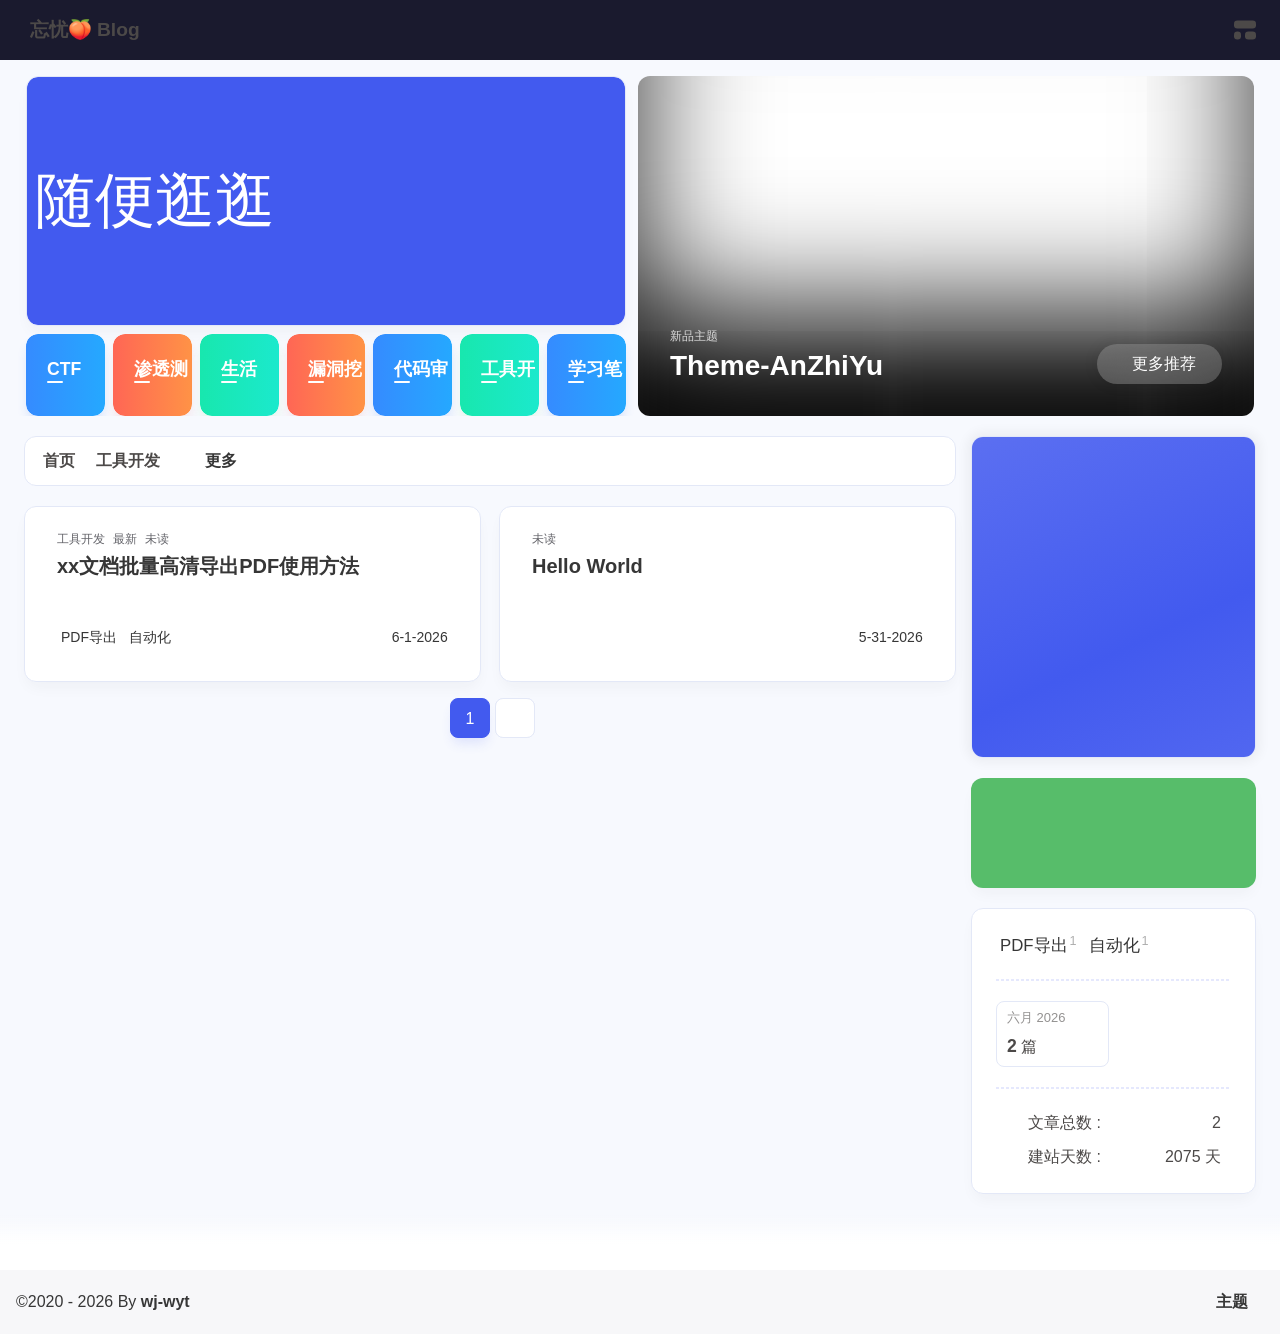
==== commit 1a075a67: "Site updated: 2026-06-01 09:10:59" ====
--- a/index.html
+++ b/index.html
@@ -60,7 +60,7 @@
   isHome: true,
   isHighlightShrink: false,
   isToc: false,
-  postUpdate: '2026-06-01 09:03:32',
+  postUpdate: '2026-06-01 09:10:57',
   postMainColor: '',
 }</script><noscript><style type="text/css">
   #nav {
@@ -203,13 +203,13 @@
 if (true) {
   document.addEventListener('pjax:send', () => { preloader.initLoading() })
   document.addEventListener('pjax:complete', () => { preloader.endLoading() })
-}</script><link rel="stylesheet" href="https://cdn.cbd.int/anzhiyu-theme-static@1.1.10/progress_bar/progress_bar.css"/><script async="async" src="https://cdn.cbd.int/pace-js@1.2.4/pace.min.js" data-pace-options="{ &quot;restartOnRequestAfter&quot;:false,&quot;eventLag&quot;:false}"></script><div class="page" id="body-wrap"><header class="not-top-img" id="page-header"><nav id="nav"><div id="nav-group"><span id="blog_name"><a id="site-name" href="/" accesskey="h"><div class="title">忘忧🍑 Blog</div><i class="anzhiyufont anzhiyu-icon-house-chimney"></i></a></span><div class="mask-name-container"><div id="name-container"><a id="page-name" href="javascript:anzhiyu.scrollToDest(0, 500)">PAGE_NAME</a></div></div><div id="menus"></div><div id="nav-right"><div class="nav-button" id="randomPost_button"><a class="site-page" onclick="toRandomPost()" title="随机前往一个文章" href="javascript:void(0);"><i class="anzhiyufont anzhiyu-icon-dice"></i></a></div><input id="center-console" type="checkbox"/><label class="widget" for="center-console" title="中控台" onclick="anzhiyu.switchConsole();"><i class="left"></i><i class="widget center"></i><i class="widget right"></i></label><div id="console"><div class="console-card-group-reward"><ul class="reward-all console-card"><li class="reward-item"><a href="https://npm.elemecdn.com/anzhiyu-blog@1.1.6/img/post/common/qrcode-weichat.png" target="_blank"><img class="post-qr-code-img" alt="微信" src= "[data-uri]" onerror="this.onerror=null,this.src=&quot;/img/404.jpg&quot;" data-lazy-src="https://npm.elemecdn.com/anzhiyu-blog@1.1.6/img/post/common/qrcode-weichat.png"/></a><div class="post-qr-code-desc">微信</div></li><li class="reward-item"><a href="https://npm.elemecdn.com/anzhiyu-blog@1.1.6/img/post/common/qrcode-alipay.png" target="_blank"><img class="post-qr-code-img" alt="支付宝" src= "[data-uri]" onerror="this.onerror=null,this.src=&quot;/img/404.jpg&quot;" data-lazy-src="https://npm.elemecdn.com/anzhiyu-blog@1.1.6/img/post/common/qrcode-alipay.png"/></a><div class="post-qr-code-desc">支付宝</div></li></ul></div><div class="console-card-group"><div class="console-card-group-left"><div class="console-card" id="card-newest-comments"><div class="card-content"><div class="author-content-item-tips">互动</div><span class="author-content-item-title"> 最新评论</span></div><div class="aside-list"><span>正在加载中...</span></div></div></div><div class="console-card-group-right"><div class="console-card tags"><div class="card-content"><div class="author-content-item-tips">兴趣点</div><span class="author-content-item-title">寻找你感兴趣的领域</span><div class="card-tags"><div class="item-headline"></div><div class="card-tag-cloud"><a href="/tags/PDF%E5%AF%BC%E5%87%BA/" style="font-size: 1.05rem;">PDF导出<sup>1</sup></a><a href="/tags/%E8%87%AA%E5%8A%A8%E5%8C%96/" style="font-size: 1.05rem;">自动化<sup>1</sup></a></div></div><hr/></div></div><div class="console-card history"><div class="item-headline"><i class="anzhiyufont anzhiyu-icon-box-archiv"></i><span>文章</span></div><div class="card-archives"><div class="item-headline"><i class="anzhiyufont anzhiyu-icon-archive"></i><span>归档</span></div><ul class="card-archive-list"><li class="card-archive-list-item"><a class="card-archive-list-link" href="/archives/2026/06/"><span class="card-archive-list-date">六月 2026</span><div class="card-archive-list-count-group"><span class="card-archive-list-count">2</span><span>篇</span></div></a></li></ul></div><hr/></div></div></div><div class="button-group"><div class="console-btn-item"><a class="darkmode_switchbutton" title="显示模式切换" href="javascript:void(0);"><i class="anzhiyufont anzhiyu-icon-moon"></i></a></div><div class="console-btn-item" id="consoleHideAside" onclick="anzhiyu.hideAsideBtn()" title="边栏显示控制"><a class="asideSwitch"><i class="anzhiyufont anzhiyu-icon-arrows-left-right"></i></a></div><div class="console-btn-item" id="consoleMusic" onclick="anzhiyu.musicToggle()" title="音乐开关"><a class="music-switch"><i class="anzhiyufont anzhiyu-icon-music"></i></a></div></div><div class="console-mask" onclick="anzhiyu.hideConsole()" href="javascript:void(0);"></div></div><div class="nav-button" id="nav-totop"><a class="totopbtn" href="javascript:void(0);"><i class="anzhiyufont anzhiyu-icon-arrow-up"></i><span id="percent" onclick="anzhiyu.scrollToDest(0,500)">0</span></a></div><div id="toggle-menu"><a class="site-page" href="javascript:void(0);" title="切换"><i class="anzhiyufont anzhiyu-icon-bars"></i></a></div></div></div></nav></header><main id="blog-container"><div id="home_top"><div class="swiper_container_card" style="height: auto;width: 100%"><div id="bannerGroup"><div id="random-banner"><canvas id="peoplecanvas"></canvas><a id="random-hover" href="javascript:toRandomPost()"><i class="anzhiyufont anzhiyu-icon-paper-plane"></i><div class="bannerText">随便逛逛<i class="anzhiyufont anzhiyu-icon-arrow-right"></i></div></a></div><div class="categoryGroup"><div class="categoryItem" style="box-shadow:var(--anzhiyu-shadow-blue)"><a class="categoryButton blue" href="/categories/CTF/"><span class="categoryButtonText">CTF</span><i class="anzhiyufont anzhiyu-icon-dove"></i></a></div><div class="categoryItem" style="box-shadow:var(--anzhiyu-shadow-red)"><a class="categoryButton red" href="/categories/%E6%B8%97%E9%80%8F%E6%B5%8B%E8%AF%95/"><span class="categoryButtonText">渗透测试</span><i class="anzhiyufont anzhiyu-icon-fire"></i></a></div><div class="categoryItem" style="box-shadow:var(--anzhiyu-shadow-green)"><a class="categoryButton green" href="/categories/%E7%94%9F%E6%B4%BB%E6%97%A5%E5%B8%B8/"><span class="categoryButtonText">生活</span><i class="anzhiyufont anzhiyu-icon-book"></i></a></div><div class="categoryItem" style="box-shadow:var(--anzhiyu-shadow-red)"><a class="categoryButton red" href="/categories/%E6%BC%8F%E6%B4%9E%E6%8C%96%E6%8E%98/"><span class="categoryButtonText">漏洞挖掘</span><i class="anzhiyufont anzhiyu-icon-fire"></i></a></div><div class="categoryItem" style="box-shadow:var(--anzhiyu-shadow-blue)"><a class="categoryButton blue" href="/categories/%E4%BB%A3%E7%A0%81%E5%AE%A1%E8%AE%A1/"><span class="categoryButtonText">代码审计</span><i class="anzhiyufont anzhiyu-icon-hashtag"></i></a></div><div class="categoryItem" style="box-shadow:var(--anzhiyu-shadow-green)"><a class="categoryButton green" href="/categories/%E5%B7%A5%E5%85%B7%E5%BC%80%E5%8F%91/"><span class="categoryButtonText">工具开发</span><i class="anzhiyufont anzhiyu-icon-paste"></i></a></div><div class="categoryItem" style="box-shadow:var(--anzhiyu-shadow-blue)"><a class="categoryButton blue" href="/categories/%E5%AD%A6%E4%B9%A0%E7%AC%94%E8%AE%B0/"><span class="categoryButtonText">学习笔记</span><i class="anzhiyufont anzhiyu-icon-book"></i></a></div></div></div><div class="topGroup"><div class="recent-post-item" onclick="pjax.loadUrl(&quot;/2026/06/01/xx%E6%96%87%E6%A1%A3%E6%89%B9%E9%87%8F%E9%AB%98%E6%B8%85%E5%AF%BC%E5%87%BAPDF%E4%BD%BF%E7%94%A8%E6%96%B9%E6%B3%95/&quot;)"><div class="post_cover left_radius"><a href="2026/06/01/xx文档批量高清导出PDF使用方法/" title="xx文档批量高清导出PDF使用方法"><span class="recent-post-top-text">荐</span><img class="post_bg" onerror="this.onerror=null;this.src='/img/404.jpg'" alt="cover"></a></div><div class="recent-post-info"><a class="article-title" href="2026/06/01/xx文档批量高清导出PDF使用方法/" title="xx文档批量高清导出PDF使用方法">xx文档批量高清导出PDF使用方法</a></div></div><div class="recent-post-item" onclick="pjax.loadUrl(&quot;/2026/06/01/hello-world/&quot;)"><div class="post_cover left_radius"><a href="2026/06/01/hello-world/" title="Hello World"><span class="recent-post-top-text">荐</span><img class="post_bg" onerror="this.onerror=null;this.src='/img/404.jpg'" alt="cover"></a></div><div class="recent-post-info"><a class="article-title" href="2026/06/01/hello-world/" title="Hello World">Hello World</a></div></div><a class="todayCard" id="todayCard" target="_blank" rel="noopener" href="https://docs.anheyu.com/" style="z-index: 1;"><div class="todayCard-info"><div class="todayCard-tips">新品主题</div><div class="todayCard-title">Theme-AnZhiYu</div></div><img class="todayCard-cover" src= "[data-uri]" onerror="this.onerror=null,this.src=&quot;/img/404.jpg&quot;" data-lazy-src="https://bu.dusays.com/2023/05/13/645fa3cf90d70.webp" onerror="this.onerror=null;this.src='/img/404.jpg'" alt="封面"><div class="banner-button-group"><div class="banner-button" onclick="event.stopPropagation();event.preventDefault();anzhiyu.hideTodayCard();"><i class="anzhiyufont anzhiyu-icon-arrow-circle-right"></i><span class="banner-button-text">更多推荐</span></div></div></a></div><link rel="stylesheet"></div></div><div class="layout" id="content-inner"><div class="recent-posts" id="recent-posts"><div id="categoryBar"><div class="category-bar" id="category-bar"><div id="catalog-bar"><div id="catalog-list"><div class="catalog-list-item" id="首页"><a href="/">首页</a></div>
+}</script><link rel="stylesheet" href="https://cdn.cbd.int/anzhiyu-theme-static@1.1.10/progress_bar/progress_bar.css"/><script async="async" src="https://cdn.cbd.int/pace-js@1.2.4/pace.min.js" data-pace-options="{ &quot;restartOnRequestAfter&quot;:false,&quot;eventLag&quot;:false}"></script><div class="page" id="body-wrap"><header class="not-top-img" id="page-header"><nav id="nav"><div id="nav-group"><span id="blog_name"><a id="site-name" href="/" accesskey="h"><div class="title">忘忧🍑 Blog</div><i class="anzhiyufont anzhiyu-icon-house-chimney"></i></a></span><div class="mask-name-container"><div id="name-container"><a id="page-name" href="javascript:anzhiyu.scrollToDest(0, 500)">PAGE_NAME</a></div></div><div id="menus"></div><div id="nav-right"><div class="nav-button" id="randomPost_button"><a class="site-page" onclick="toRandomPost()" title="随机前往一个文章" href="javascript:void(0);"><i class="anzhiyufont anzhiyu-icon-dice"></i></a></div><input id="center-console" type="checkbox"/><label class="widget" for="center-console" title="中控台" onclick="anzhiyu.switchConsole();"><i class="left"></i><i class="widget center"></i><i class="widget right"></i></label><div id="console"><div class="console-card-group-reward"><ul class="reward-all console-card"><li class="reward-item"><a href="https://npm.elemecdn.com/anzhiyu-blog@1.1.6/img/post/common/qrcode-weichat.png" target="_blank"><img class="post-qr-code-img" alt="微信" src= "[data-uri]" onerror="this.onerror=null,this.src=&quot;/img/404.jpg&quot;" data-lazy-src="https://npm.elemecdn.com/anzhiyu-blog@1.1.6/img/post/common/qrcode-weichat.png"/></a><div class="post-qr-code-desc">微信</div></li><li class="reward-item"><a href="https://npm.elemecdn.com/anzhiyu-blog@1.1.6/img/post/common/qrcode-alipay.png" target="_blank"><img class="post-qr-code-img" alt="支付宝" src= "[data-uri]" onerror="this.onerror=null,this.src=&quot;/img/404.jpg&quot;" data-lazy-src="https://npm.elemecdn.com/anzhiyu-blog@1.1.6/img/post/common/qrcode-alipay.png"/></a><div class="post-qr-code-desc">支付宝</div></li></ul></div><div class="console-card-group"><div class="console-card-group-left"><div class="console-card" id="card-newest-comments"><div class="card-content"><div class="author-content-item-tips">互动</div><span class="author-content-item-title"> 最新评论</span></div><div class="aside-list"><span>正在加载中...</span></div></div></div><div class="console-card-group-right"><div class="console-card tags"><div class="card-content"><div class="author-content-item-tips">兴趣点</div><span class="author-content-item-title">寻找你感兴趣的领域</span><div class="card-tags"><div class="item-headline"></div><div class="card-tag-cloud"><a href="/tags/PDF%E5%AF%BC%E5%87%BA/" style="font-size: 1.05rem;">PDF导出<sup>1</sup></a><a href="/tags/%E8%87%AA%E5%8A%A8%E5%8C%96/" style="font-size: 1.05rem;">自动化<sup>1</sup></a></div></div><hr/></div></div><div class="console-card history"><div class="item-headline"><i class="anzhiyufont anzhiyu-icon-box-archiv"></i><span>文章</span></div><div class="card-archives"><div class="item-headline"><i class="anzhiyufont anzhiyu-icon-archive"></i><span>归档</span></div><ul class="card-archive-list"><li class="card-archive-list-item"><a class="card-archive-list-link" href="/archives/2026/06/"><span class="card-archive-list-date">六月 2026</span><div class="card-archive-list-count-group"><span class="card-archive-list-count">2</span><span>篇</span></div></a></li></ul></div><hr/></div></div></div><div class="button-group"><div class="console-btn-item"><a class="darkmode_switchbutton" title="显示模式切换" href="javascript:void(0);"><i class="anzhiyufont anzhiyu-icon-moon"></i></a></div><div class="console-btn-item" id="consoleHideAside" onclick="anzhiyu.hideAsideBtn()" title="边栏显示控制"><a class="asideSwitch"><i class="anzhiyufont anzhiyu-icon-arrows-left-right"></i></a></div><div class="console-btn-item" id="consoleMusic" onclick="anzhiyu.musicToggle()" title="音乐开关"><a class="music-switch"><i class="anzhiyufont anzhiyu-icon-music"></i></a></div></div><div class="console-mask" onclick="anzhiyu.hideConsole()" href="javascript:void(0);"></div></div><div class="nav-button" id="nav-totop"><a class="totopbtn" href="javascript:void(0);"><i class="anzhiyufont anzhiyu-icon-arrow-up"></i><span id="percent" onclick="anzhiyu.scrollToDest(0,500)">0</span></a></div><div id="toggle-menu"><a class="site-page" href="javascript:void(0);" title="切换"><i class="anzhiyufont anzhiyu-icon-bars"></i></a></div></div></div></nav></header><main id="blog-container"><div id="home_top"><div class="swiper_container_card" style="height: auto;width: 100%"><div id="bannerGroup"><div id="random-banner"><canvas id="peoplecanvas"></canvas><a id="random-hover" href="javascript:toRandomPost()"><i class="anzhiyufont anzhiyu-icon-paper-plane"></i><div class="bannerText">随便逛逛<i class="anzhiyufont anzhiyu-icon-arrow-right"></i></div></a></div><div class="categoryGroup"><div class="categoryItem" style="box-shadow:var(--anzhiyu-shadow-blue)"><a class="categoryButton blue" href="/categories/CTF/"><span class="categoryButtonText">CTF</span><i class="anzhiyufont anzhiyu-icon-dove"></i></a></div><div class="categoryItem" style="box-shadow:var(--anzhiyu-shadow-red)"><a class="categoryButton red" href="/categories/%E6%B8%97%E9%80%8F%E6%B5%8B%E8%AF%95/"><span class="categoryButtonText">渗透测试</span><i class="anzhiyufont anzhiyu-icon-fire"></i></a></div><div class="categoryItem" style="box-shadow:var(--anzhiyu-shadow-green)"><a class="categoryButton green" href="/categories/%E7%94%9F%E6%B4%BB%E6%97%A5%E5%B8%B8/"><span class="categoryButtonText">生活</span><i class="anzhiyufont anzhiyu-icon-book"></i></a></div><div class="categoryItem" style="box-shadow:var(--anzhiyu-shadow-red)"><a class="categoryButton red" href="/categories/%E6%BC%8F%E6%B4%9E%E6%8C%96%E6%8E%98/"><span class="categoryButtonText">漏洞挖掘</span><i class="anzhiyufont anzhiyu-icon-fire"></i></a></div><div class="categoryItem" style="box-shadow:var(--anzhiyu-shadow-blue)"><a class="categoryButton blue" href="/categories/%E4%BB%A3%E7%A0%81%E5%AE%A1%E8%AE%A1/"><span class="categoryButtonText">代码审计</span><i class="anzhiyufont anzhiyu-icon-hashtag"></i></a></div><div class="categoryItem" style="box-shadow:var(--anzhiyu-shadow-green)"><a class="categoryButton green" href="/categories/%E5%B7%A5%E5%85%B7%E5%BC%80%E5%8F%91/"><span class="categoryButtonText">工具开发</span><i class="anzhiyufont anzhiyu-icon-paste"></i></a></div><div class="categoryItem" style="box-shadow:var(--anzhiyu-shadow-blue)"><a class="categoryButton blue" href="/categories/%E5%AD%A6%E4%B9%A0%E7%AC%94%E8%AE%B0/"><span class="categoryButtonText">学习笔记</span><i class="anzhiyufont anzhiyu-icon-book"></i></a></div></div></div><div class="topGroup"><div class="recent-post-item" onclick="pjax.loadUrl(&quot;/2026/06/01/hello-world/&quot;)"><div class="post_cover left_radius"><a href="2026/06/01/hello-world/" title="Hello World"><span class="recent-post-top-text">荐</span><img class="post_bg" onerror="this.onerror=null;this.src='/img/404.jpg'" alt="cover"></a></div><div class="recent-post-info"><a class="article-title" href="2026/06/01/hello-world/" title="Hello World">Hello World</a></div></div><div class="recent-post-item" onclick="pjax.loadUrl(&quot;/2026/06/01/xx%E6%96%87%E6%A1%A3%E6%89%B9%E9%87%8F%E9%AB%98%E6%B8%85%E5%AF%BC%E5%87%BAPDF%E4%BD%BF%E7%94%A8%E6%96%B9%E6%B3%95/&quot;)"><div class="post_cover left_radius"><a href="2026/06/01/xx文档批量高清导出PDF使用方法/" title="xx文档批量高清导出PDF使用方法"><span class="recent-post-top-text">荐</span><img class="post_bg" onerror="this.onerror=null;this.src='/img/404.jpg'" alt="cover"></a></div><div class="recent-post-info"><a class="article-title" href="2026/06/01/xx文档批量高清导出PDF使用方法/" title="xx文档批量高清导出PDF使用方法">xx文档批量高清导出PDF使用方法</a></div></div><a class="todayCard" id="todayCard" target="_blank" rel="noopener" href="https://docs.anheyu.com/" style="z-index: 1;"><div class="todayCard-info"><div class="todayCard-tips">新品主题</div><div class="todayCard-title">Theme-AnZhiYu</div></div><img class="todayCard-cover" src= "[data-uri]" onerror="this.onerror=null,this.src=&quot;/img/404.jpg&quot;" data-lazy-src="https://bu.dusays.com/2023/05/13/645fa3cf90d70.webp" onerror="this.onerror=null;this.src='/img/404.jpg'" alt="封面"><div class="banner-button-group"><div class="banner-button" onclick="event.stopPropagation();event.preventDefault();anzhiyu.hideTodayCard();"><i class="anzhiyufont anzhiyu-icon-arrow-circle-right"></i><span class="banner-button-text">更多推荐</span></div></div></a></div><link rel="stylesheet"></div></div><div class="layout" id="content-inner"><div class="recent-posts" id="recent-posts"><div id="categoryBar"><div class="category-bar" id="category-bar"><div id="catalog-bar"><div id="catalog-list"><div class="catalog-list-item" id="首页"><a href="/">首页</a></div>
     <div class="catalog-list-item" id="/categories/工具开发/">
       <a href="/categories/工具开发/">
         工具开发
       </a>
     </div>
-    </div><div class="category-bar-next" id="category-bar-next" onclick="anzhiyu.scrollCategoryBarToRight()"><i class="anzhiyufont anzhiyu-icon-angle-double-right"></i></div><a class="catalog-more" href="/categories/">更多</a></div></div></div><div class="recent-post-item lastestpost-item" onclick="pjax.loadUrl('/2026/06/01/xx%E6%96%87%E6%A1%A3%E6%89%B9%E9%87%8F%E9%AB%98%E6%B8%85%E5%AF%BC%E5%87%BAPDF%E4%BD%BF%E7%94%A8%E6%96%B9%E6%B3%95/')"><div class="recent-post-info no-cover"><div class="recent-post-info-top"><div class="recent-post-info-top-tips"><div class="article-categories-original">工具开发</div><span class="newPost">最新</span><a class="unvisited-post" href="/2026/06/01/xx%E6%96%87%E6%A1%A3%E6%89%B9%E9%87%8F%E9%AB%98%E6%B8%85%E5%AF%BC%E5%87%BAPDF%E4%BD%BF%E7%94%A8%E6%96%B9%E6%B3%95/" title="xx文档批量高清导出PDF使用方法">未读</a></div><a class="article-title" href="/2026/06/01/xx%E6%96%87%E6%A1%A3%E6%89%B9%E9%87%8F%E9%AB%98%E6%B8%85%E5%AF%BC%E5%87%BAPDF%E4%BD%BF%E7%94%A8%E6%96%B9%E6%B3%95/" title="xx文档批量高清导出PDF使用方法">xx文档批量高清导出PDF使用方法</a></div><div class="article-meta-wrap"><span class="post-meta-date"><i class="anzhiyufont anzhiyu-icon-calendar-days" style="font-size: 15px; display:none"></i><span class="article-meta-label">发表于</span><time datetime="2026-06-01T00:54:45.000Z" title="发表于 2026-06-01 08:54:45" time="2026-06-01 08:54:45">2026-06-01</time><time class="time_hidden" datetime="2026-06-01T00:56:48.329Z" title="更新于 2026-06-01 08:56:48" time="2026-06-01 08:56:48">2026-06-01</time></span><span class="article-meta tags"><a class="article-meta__tags" href="/tags/PDF%E5%AF%BC%E5%87%BA/" event.cancelbubble onclick="window.event.cancelBubble=true;"><span> <i class="anzhiyufont anzhiyu-icon-hashtag"></i>PDF导出</span></a><a class="article-meta__tags" href="/tags/%E8%87%AA%E5%8A%A8%E5%8C%96/" event.cancelbubble onclick="window.event.cancelBubble=true;"><span> <i class="anzhiyufont anzhiyu-icon-hashtag"></i>自动化</span></a></span></div><div class="content">本文记录一个用于批量导出xx文档为高清 PDF 的本地脚本方案。
+    </div><div class="category-bar-next" id="category-bar-next" onclick="anzhiyu.scrollCategoryBarToRight()"><i class="anzhiyufont anzhiyu-icon-angle-double-right"></i></div><a class="catalog-more" href="/categories/">更多</a></div></div></div><div class="recent-post-item lastestpost-item" onclick="pjax.loadUrl('/2026/06/01/xx%E6%96%87%E6%A1%A3%E6%89%B9%E9%87%8F%E9%AB%98%E6%B8%85%E5%AF%BC%E5%87%BAPDF%E4%BD%BF%E7%94%A8%E6%96%B9%E6%B3%95/')"><div class="recent-post-info no-cover"><div class="recent-post-info-top"><div class="recent-post-info-top-tips"><div class="article-categories-original">工具开发</div><span class="newPost">最新</span><a class="unvisited-post" href="/2026/06/01/xx%E6%96%87%E6%A1%A3%E6%89%B9%E9%87%8F%E9%AB%98%E6%B8%85%E5%AF%BC%E5%87%BAPDF%E4%BD%BF%E7%94%A8%E6%96%B9%E6%B3%95/" title="xx文档批量高清导出PDF使用方法">未读</a></div><a class="article-title" href="/2026/06/01/xx%E6%96%87%E6%A1%A3%E6%89%B9%E9%87%8F%E9%AB%98%E6%B8%85%E5%AF%BC%E5%87%BAPDF%E4%BD%BF%E7%94%A8%E6%96%B9%E6%B3%95/" title="xx文档批量高清导出PDF使用方法">xx文档批量高清导出PDF使用方法</a></div><div class="article-meta-wrap"><span class="post-meta-date"><i class="anzhiyufont anzhiyu-icon-calendar-days" style="font-size: 15px; display:none"></i><span class="article-meta-label">发表于</span><time datetime="2026-06-01T00:54:45.000Z" title="发表于 2026-06-01 08:54:45" time="2026-06-01 08:54:45">2026-06-01</time><time class="time_hidden" datetime="2026-06-01T01:10:38.343Z" title="更新于 2026-06-01 09:10:38" time="2026-06-01 09:10:38">2026-06-01</time></span><span class="article-meta tags"><a class="article-meta__tags" href="/tags/PDF%E5%AF%BC%E5%87%BA/" event.cancelbubble onclick="window.event.cancelBubble=true;"><span> <i class="anzhiyufont anzhiyu-icon-hashtag"></i>PDF导出</span></a><a class="article-meta__tags" href="/tags/%E8%87%AA%E5%8A%A8%E5%8C%96/" event.cancelbubble onclick="window.event.cancelBubble=true;"><span> <i class="anzhiyufont anzhiyu-icon-hashtag"></i>自动化</span></a></span></div><div class="content">本文记录一个用于批量导出xx文档为高清 PDF 的本地脚本方案。
 该方案适用于xx文档分享目录中的批量文档导出，特点是直接抓取文档正文的高清 canvas 页面，再合成为 PDF，避免普通截图方式出现空白页、模糊、乱码等问题。
 一、脚本文件当前使用两个脚本配合：
 12scripts/run_xx_doc_export.pyscripts/xx_export_docs.js
